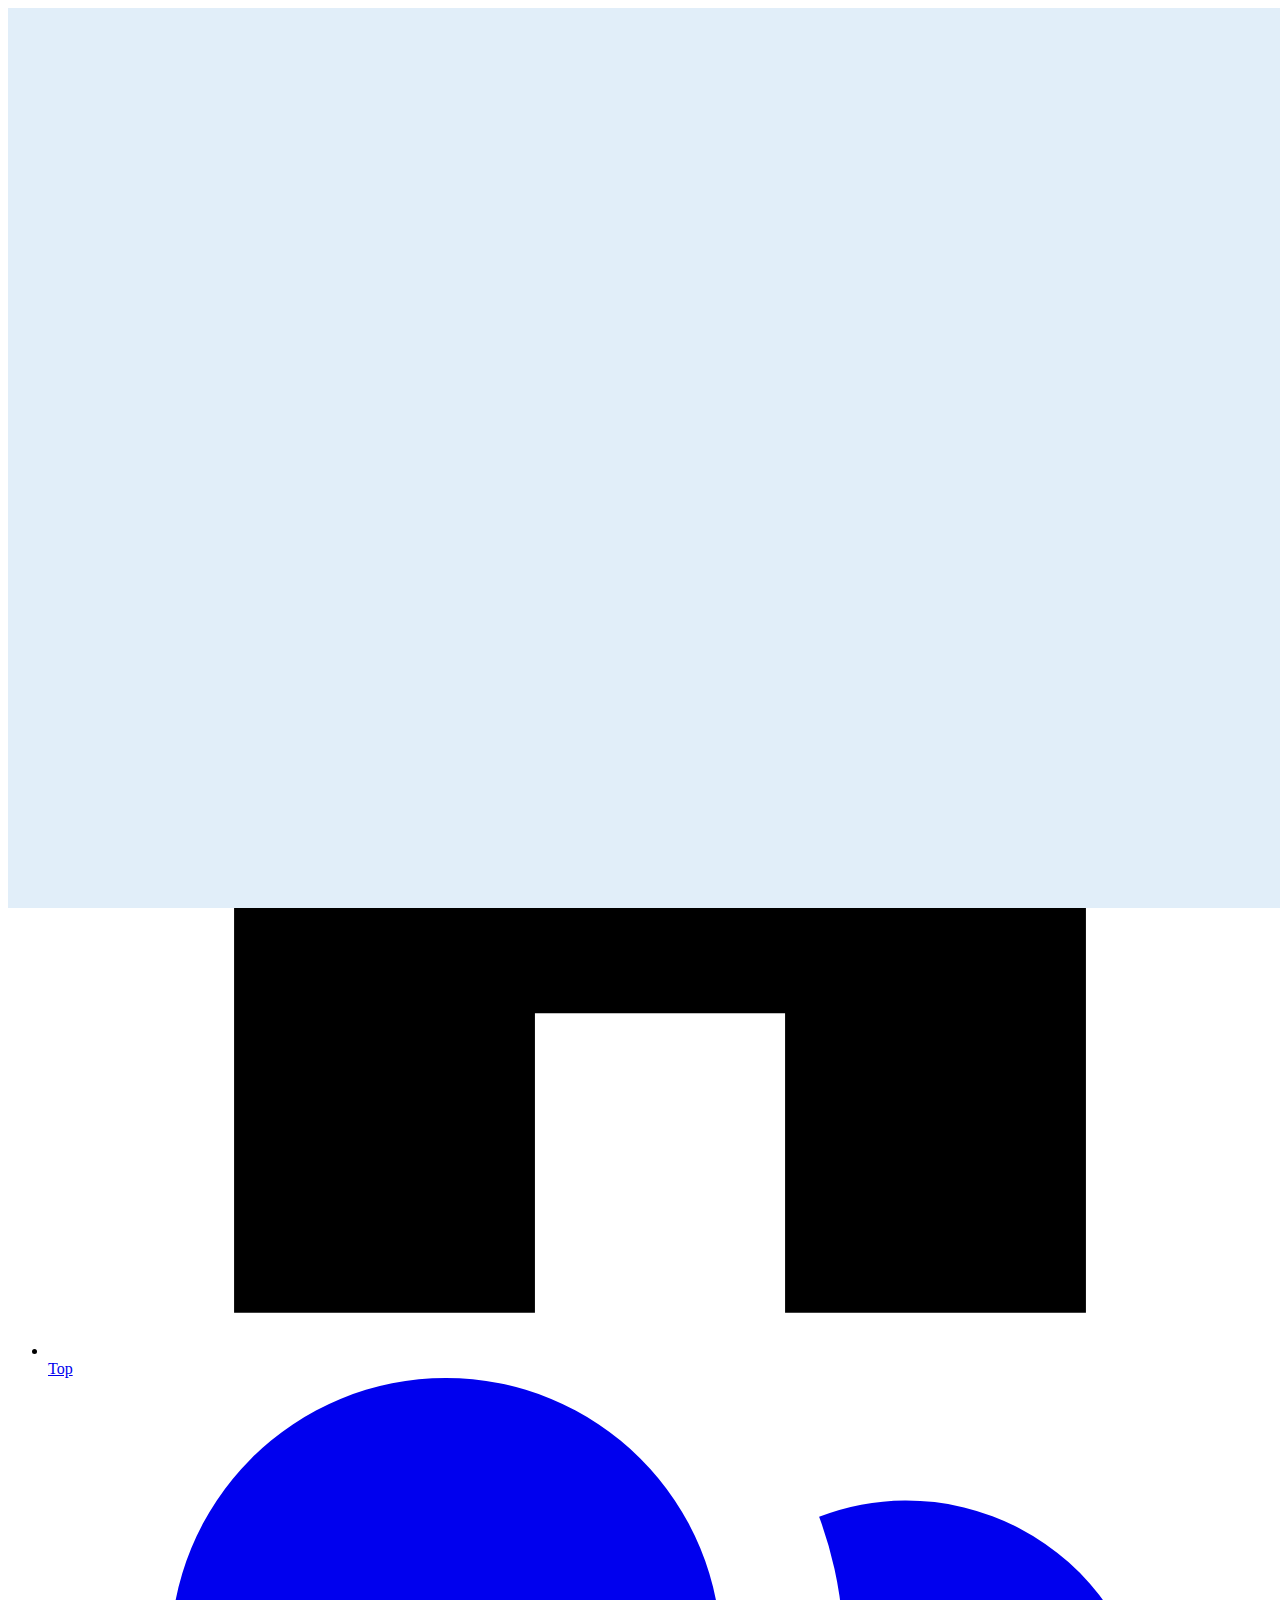
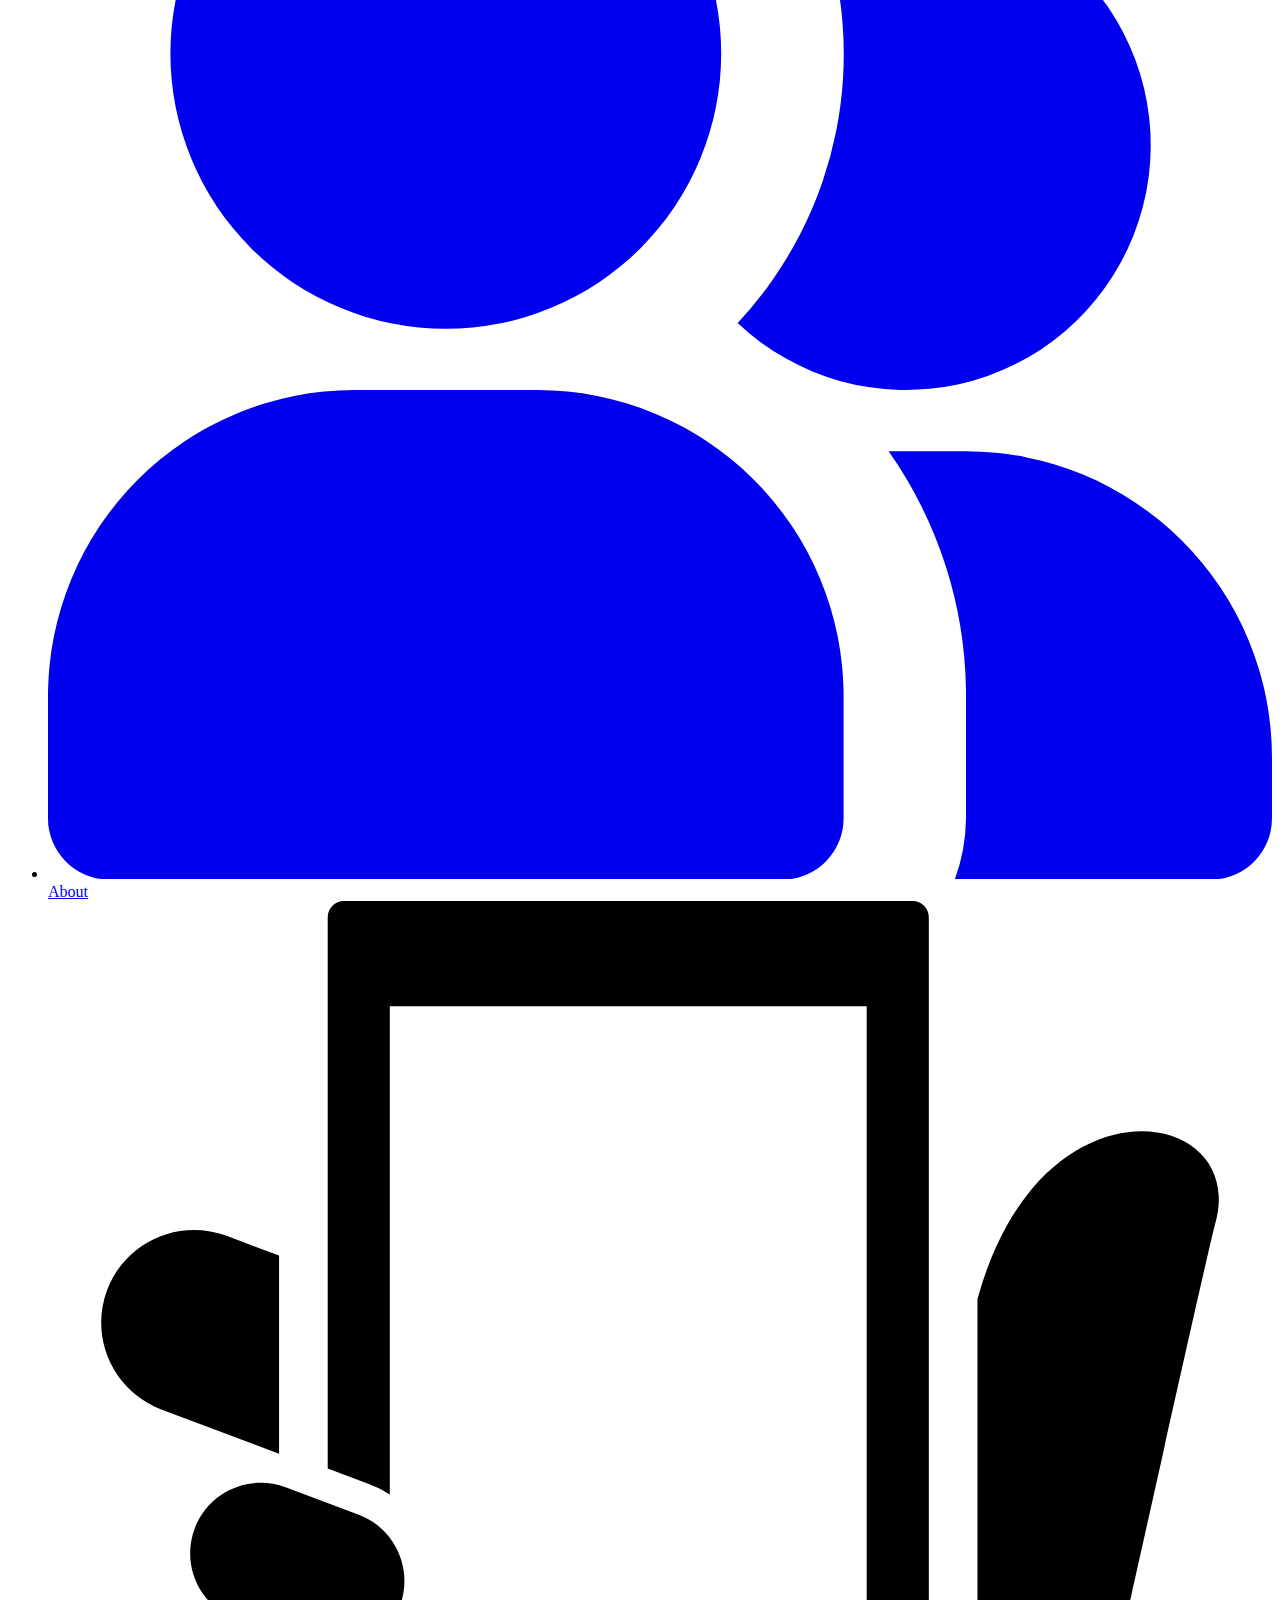
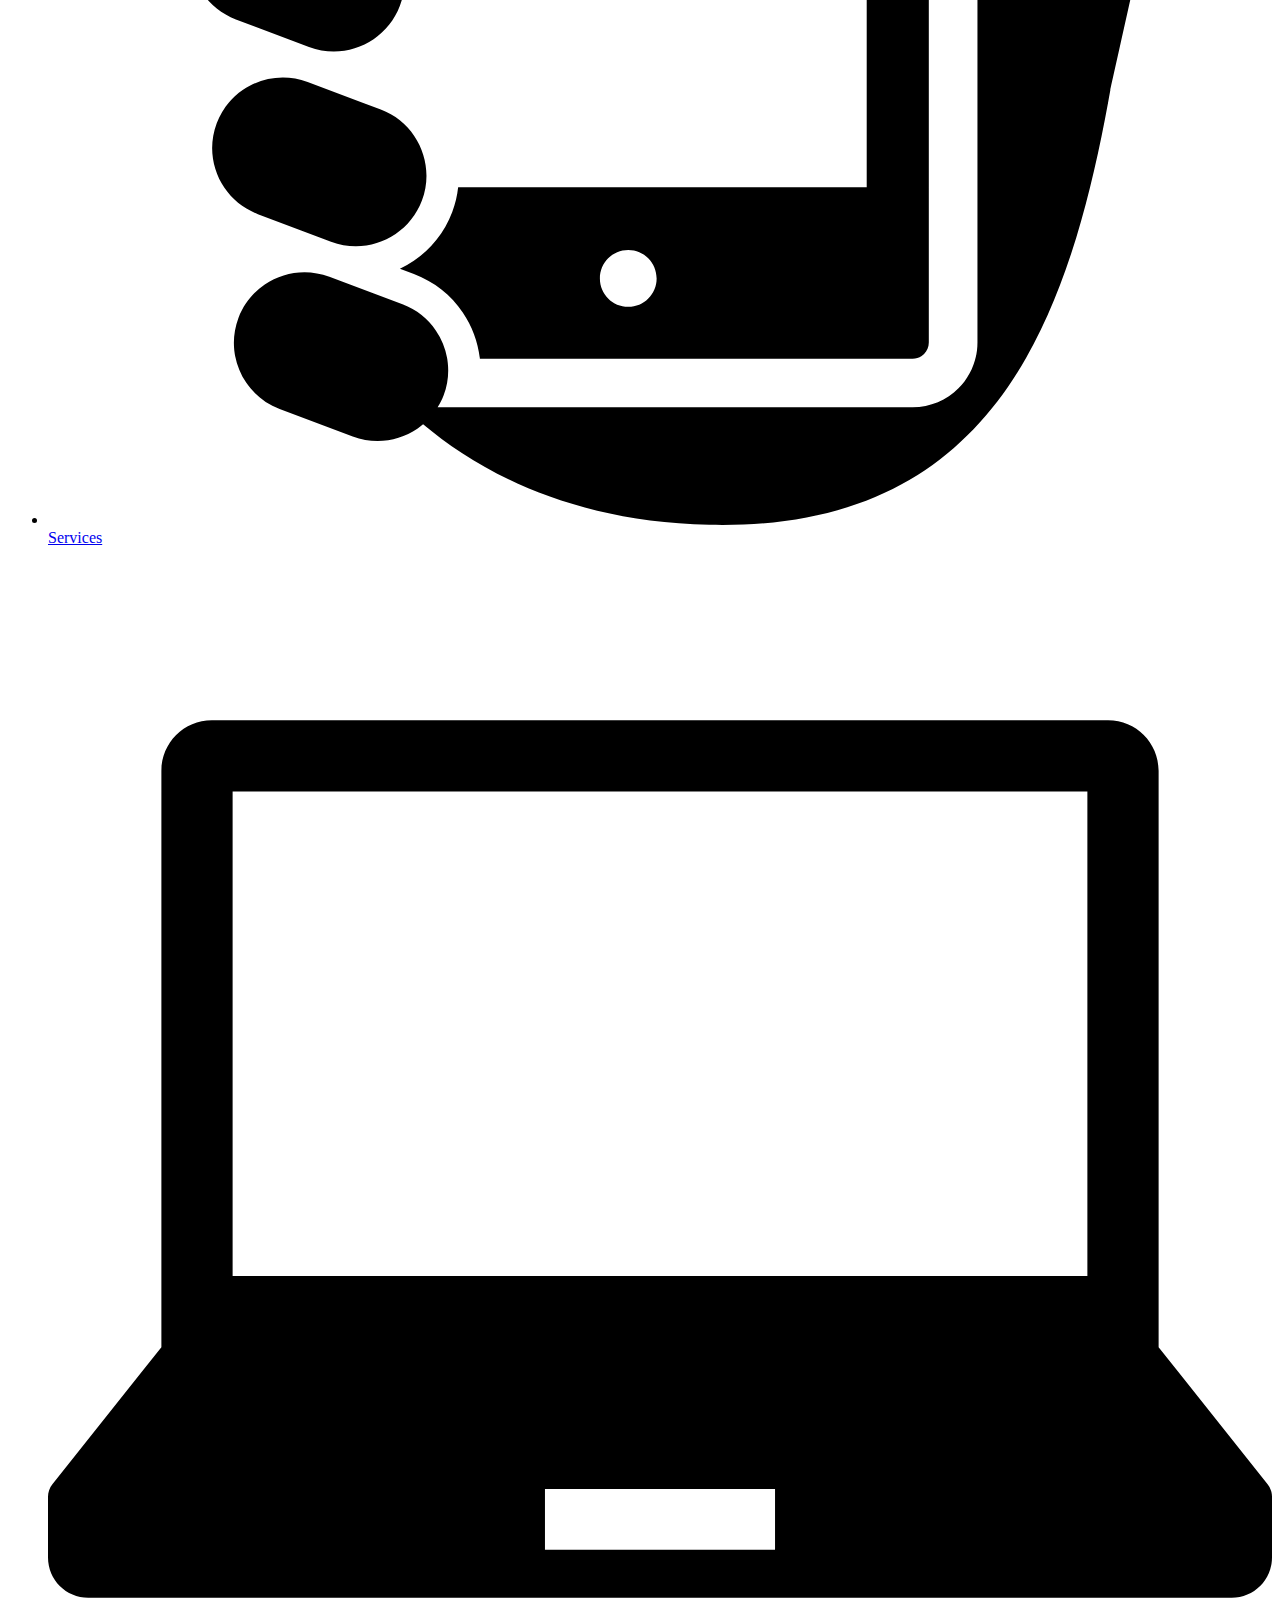
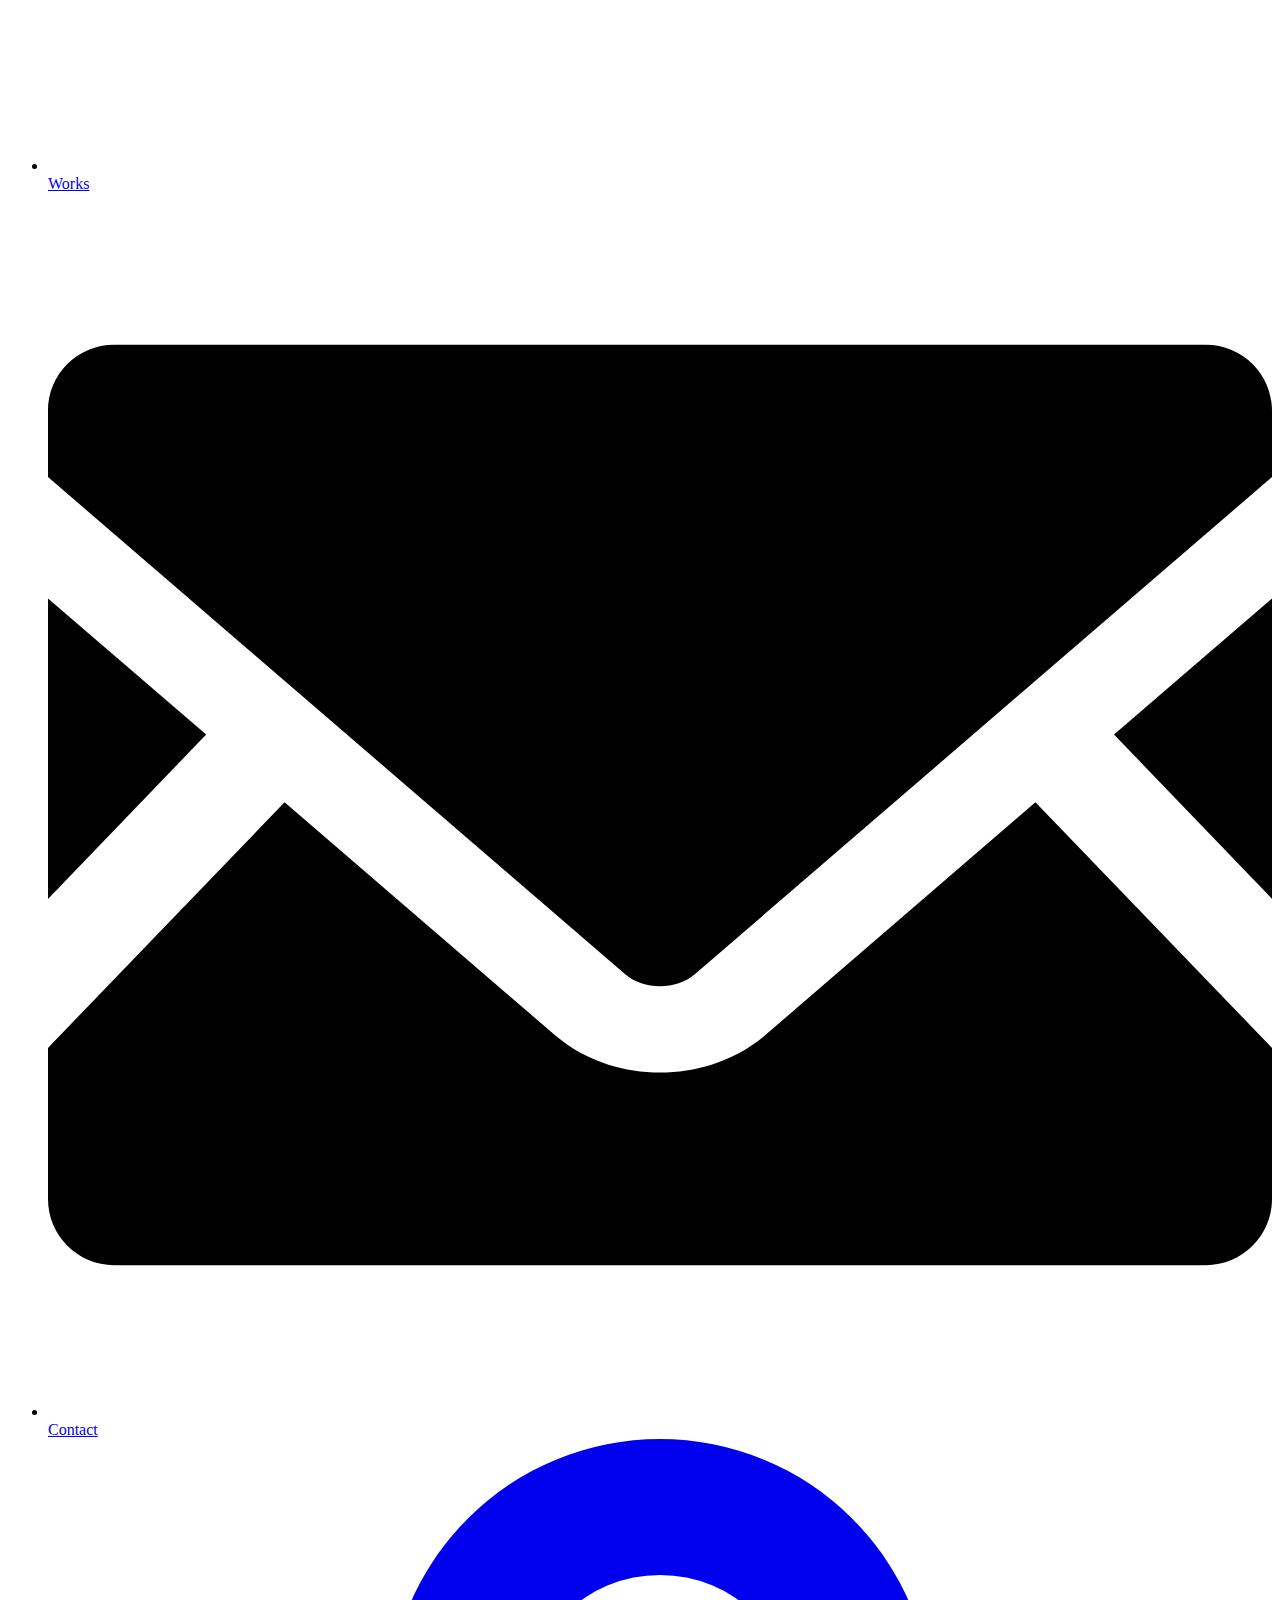
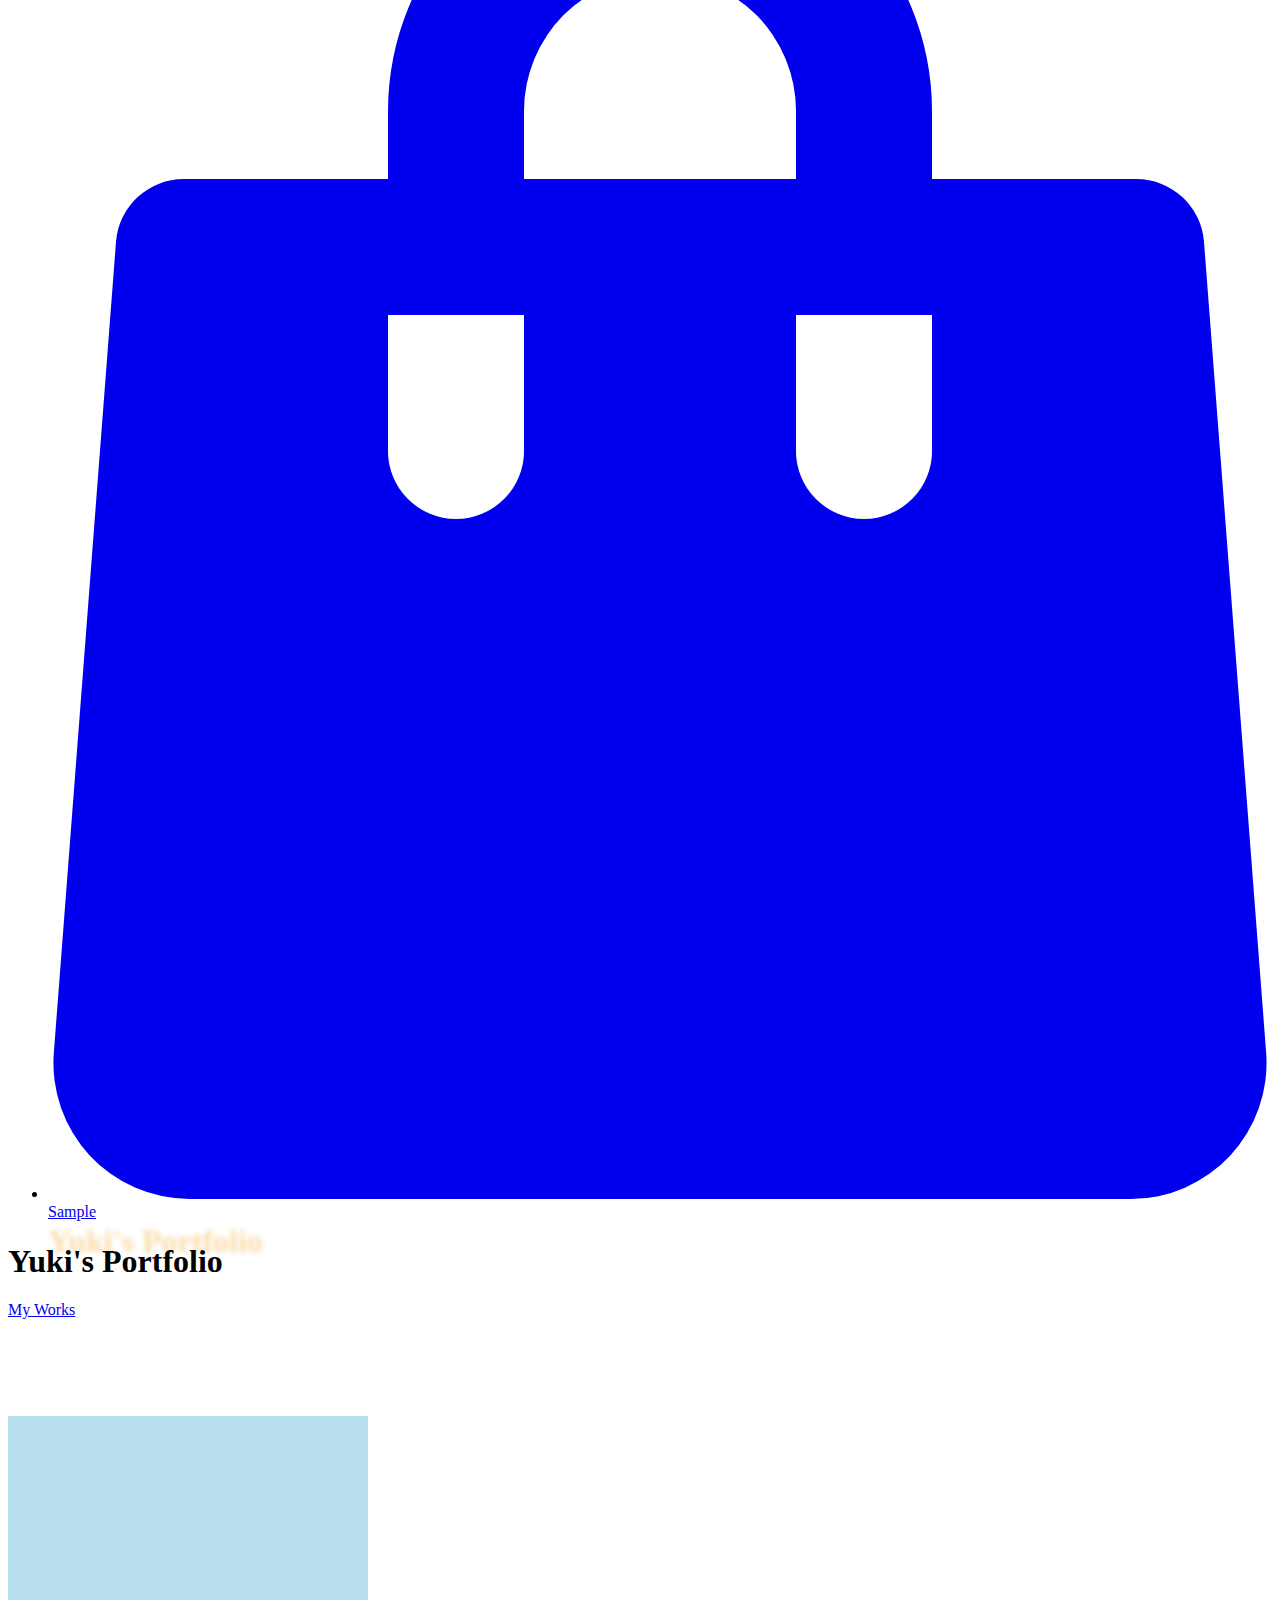
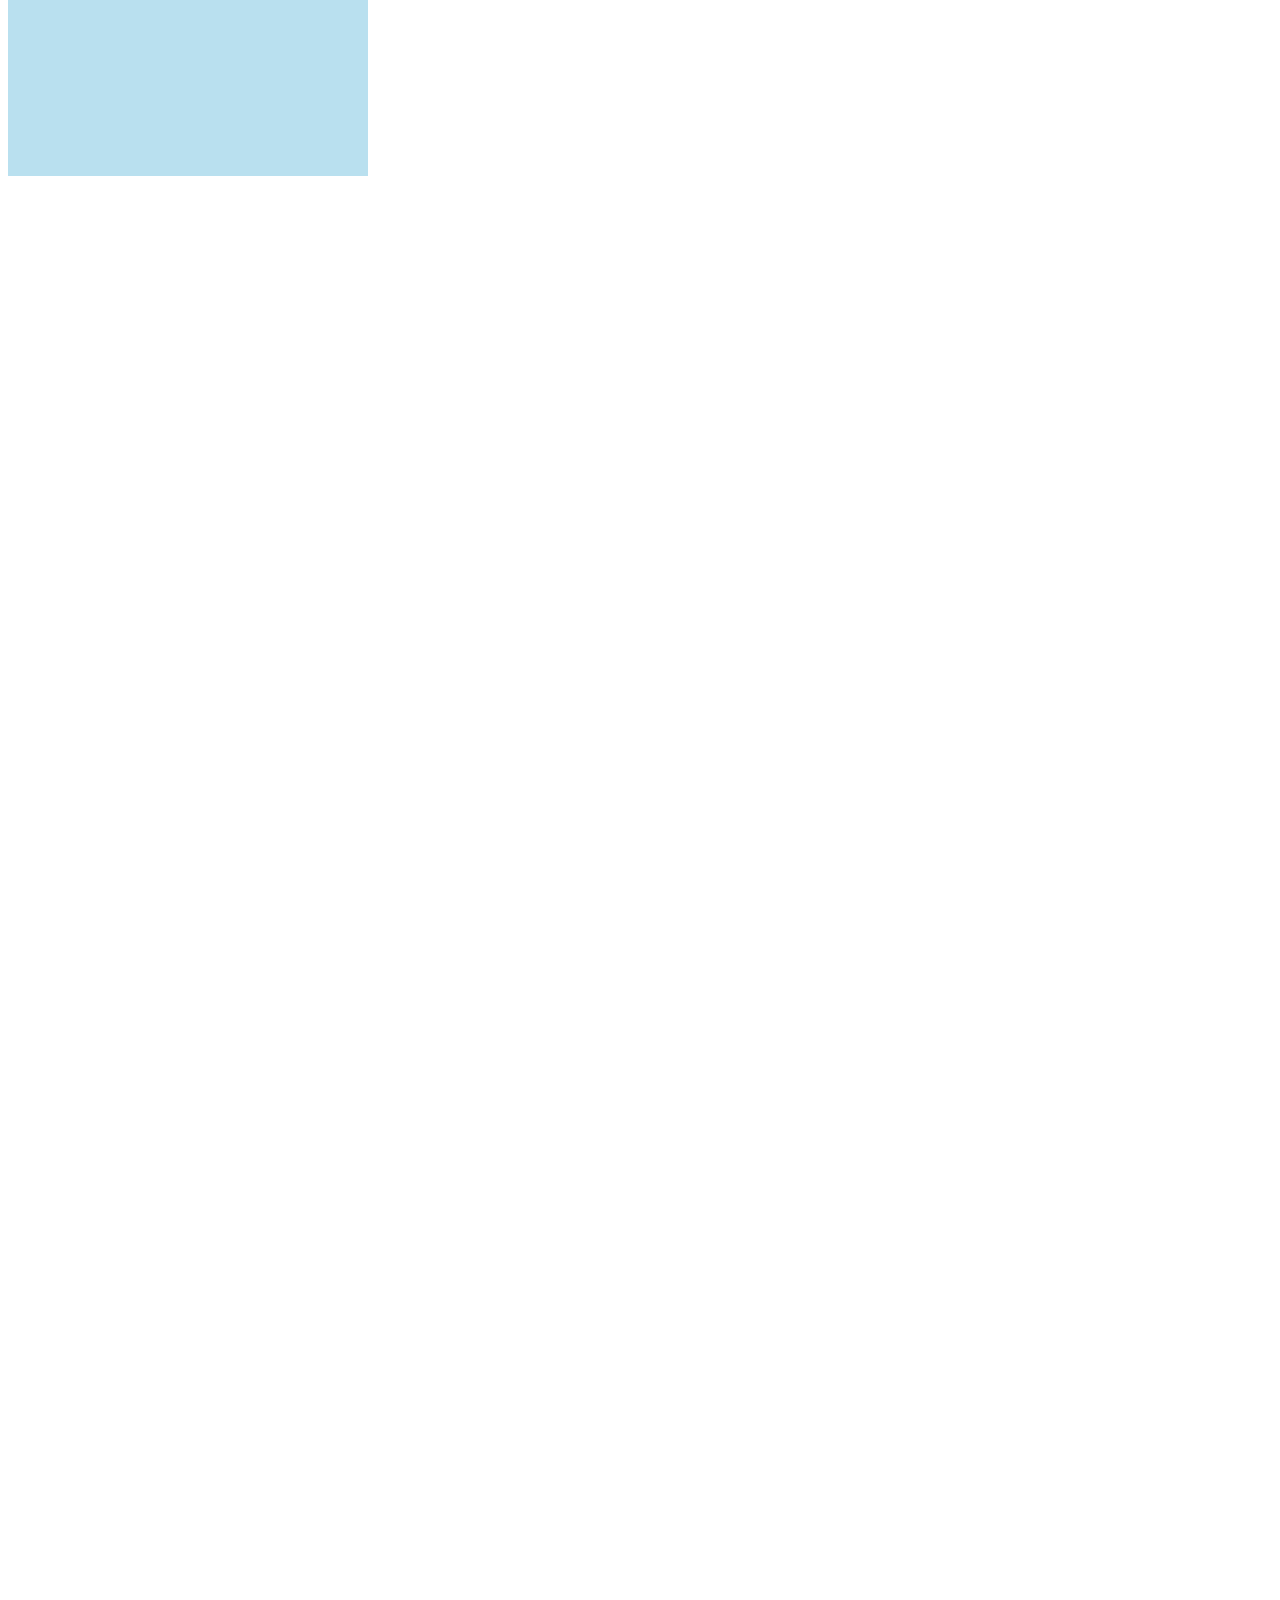
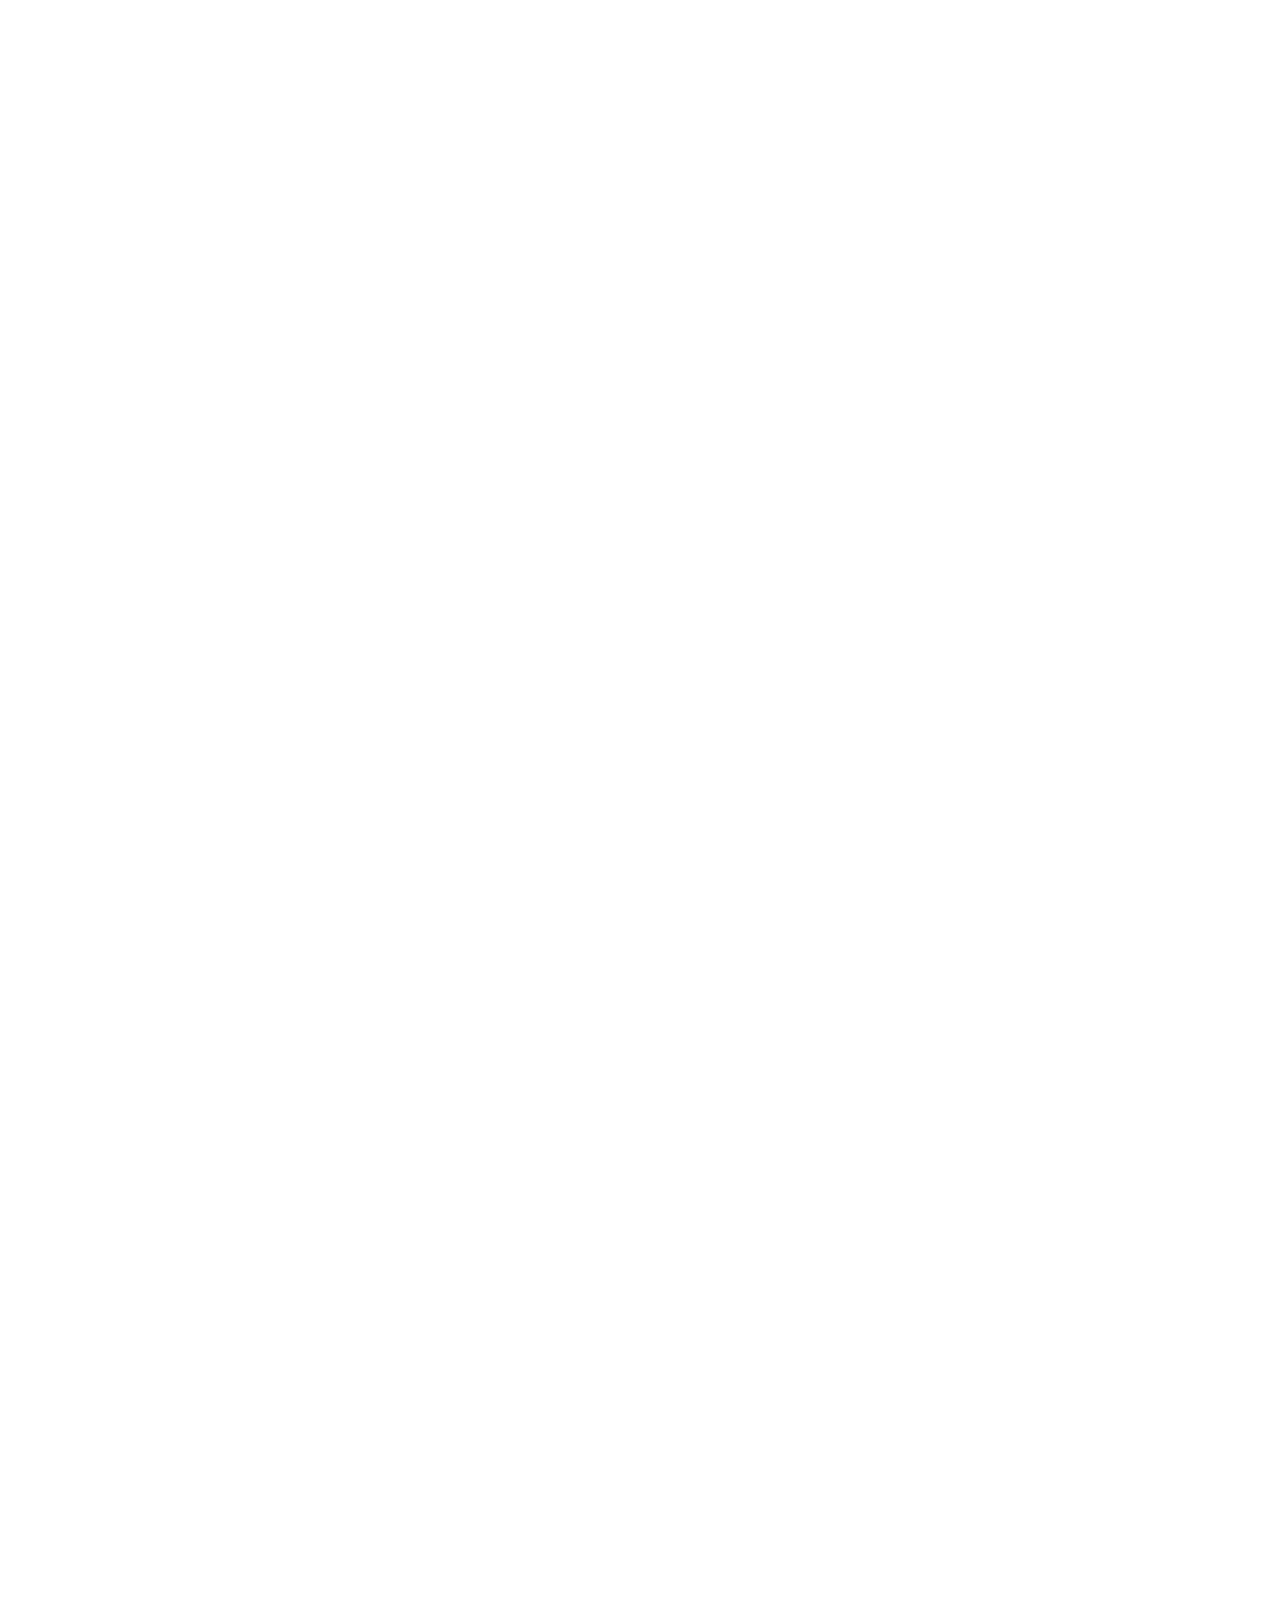
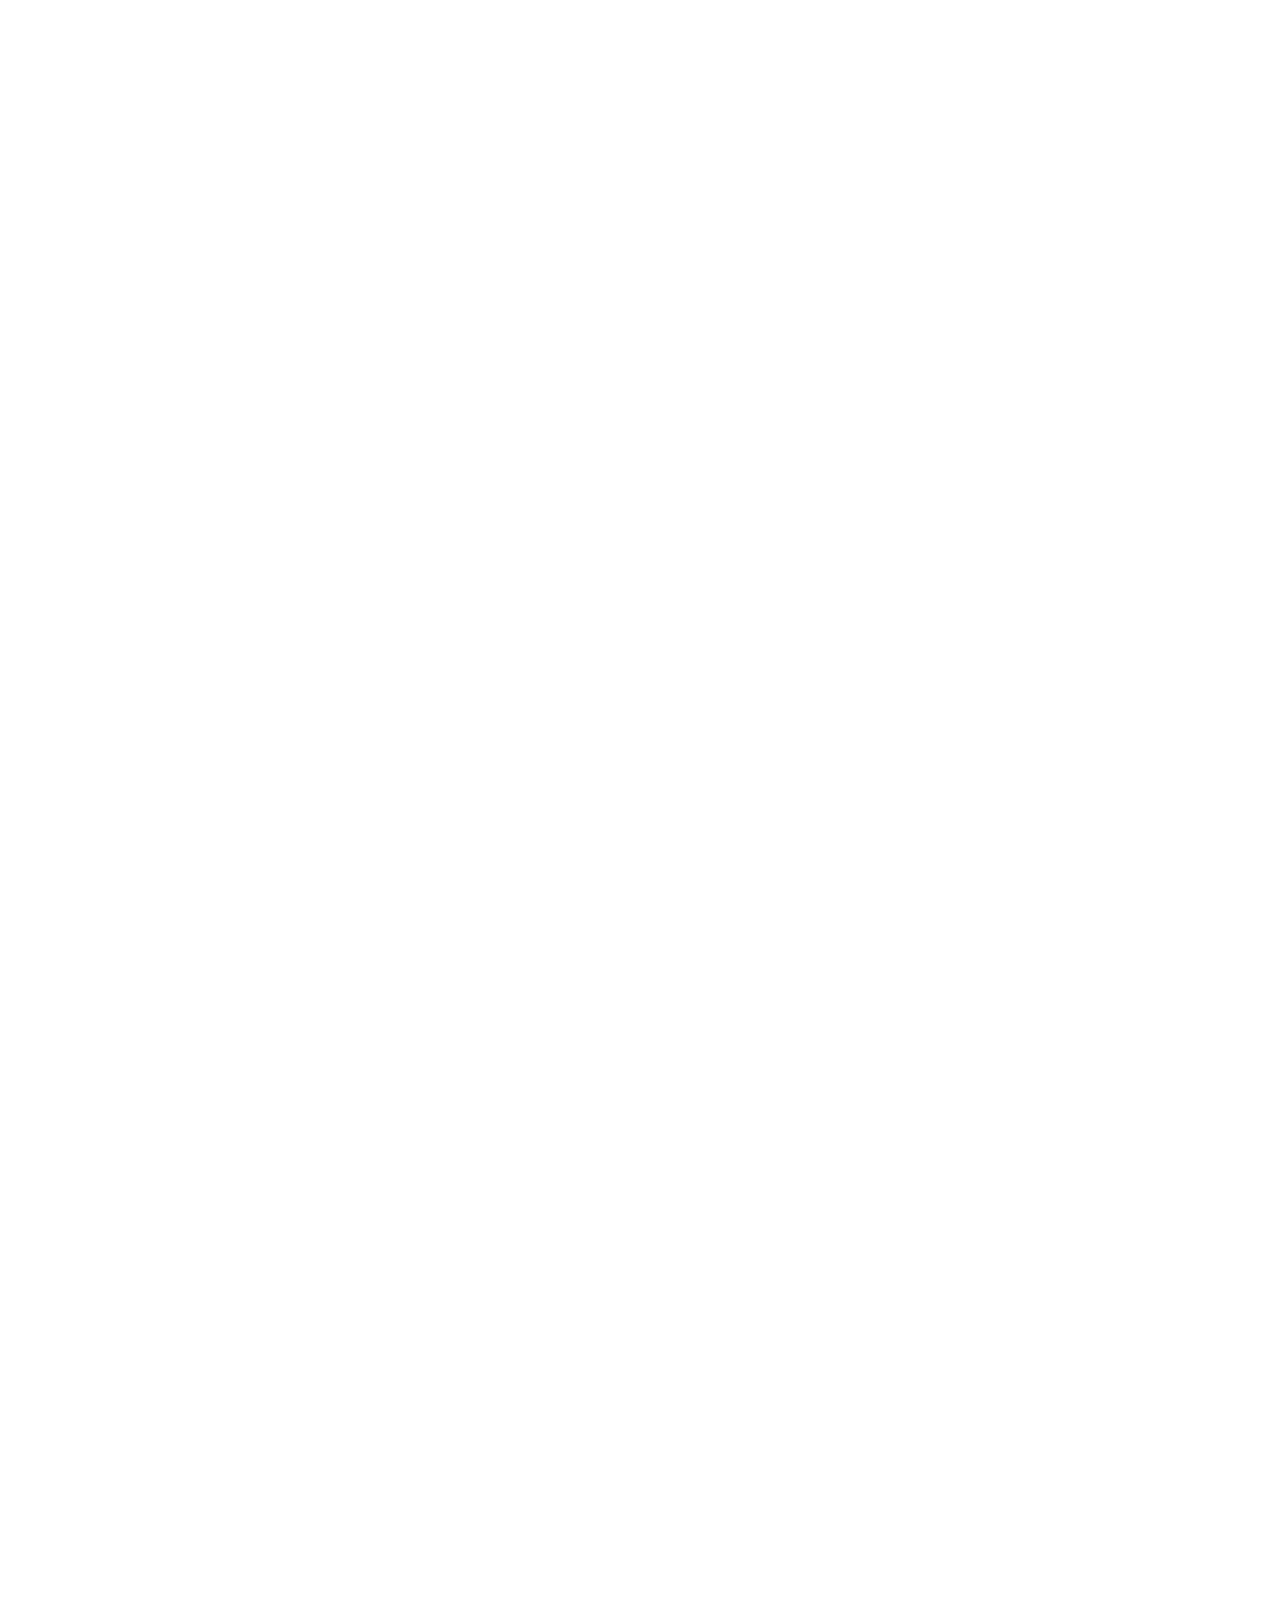
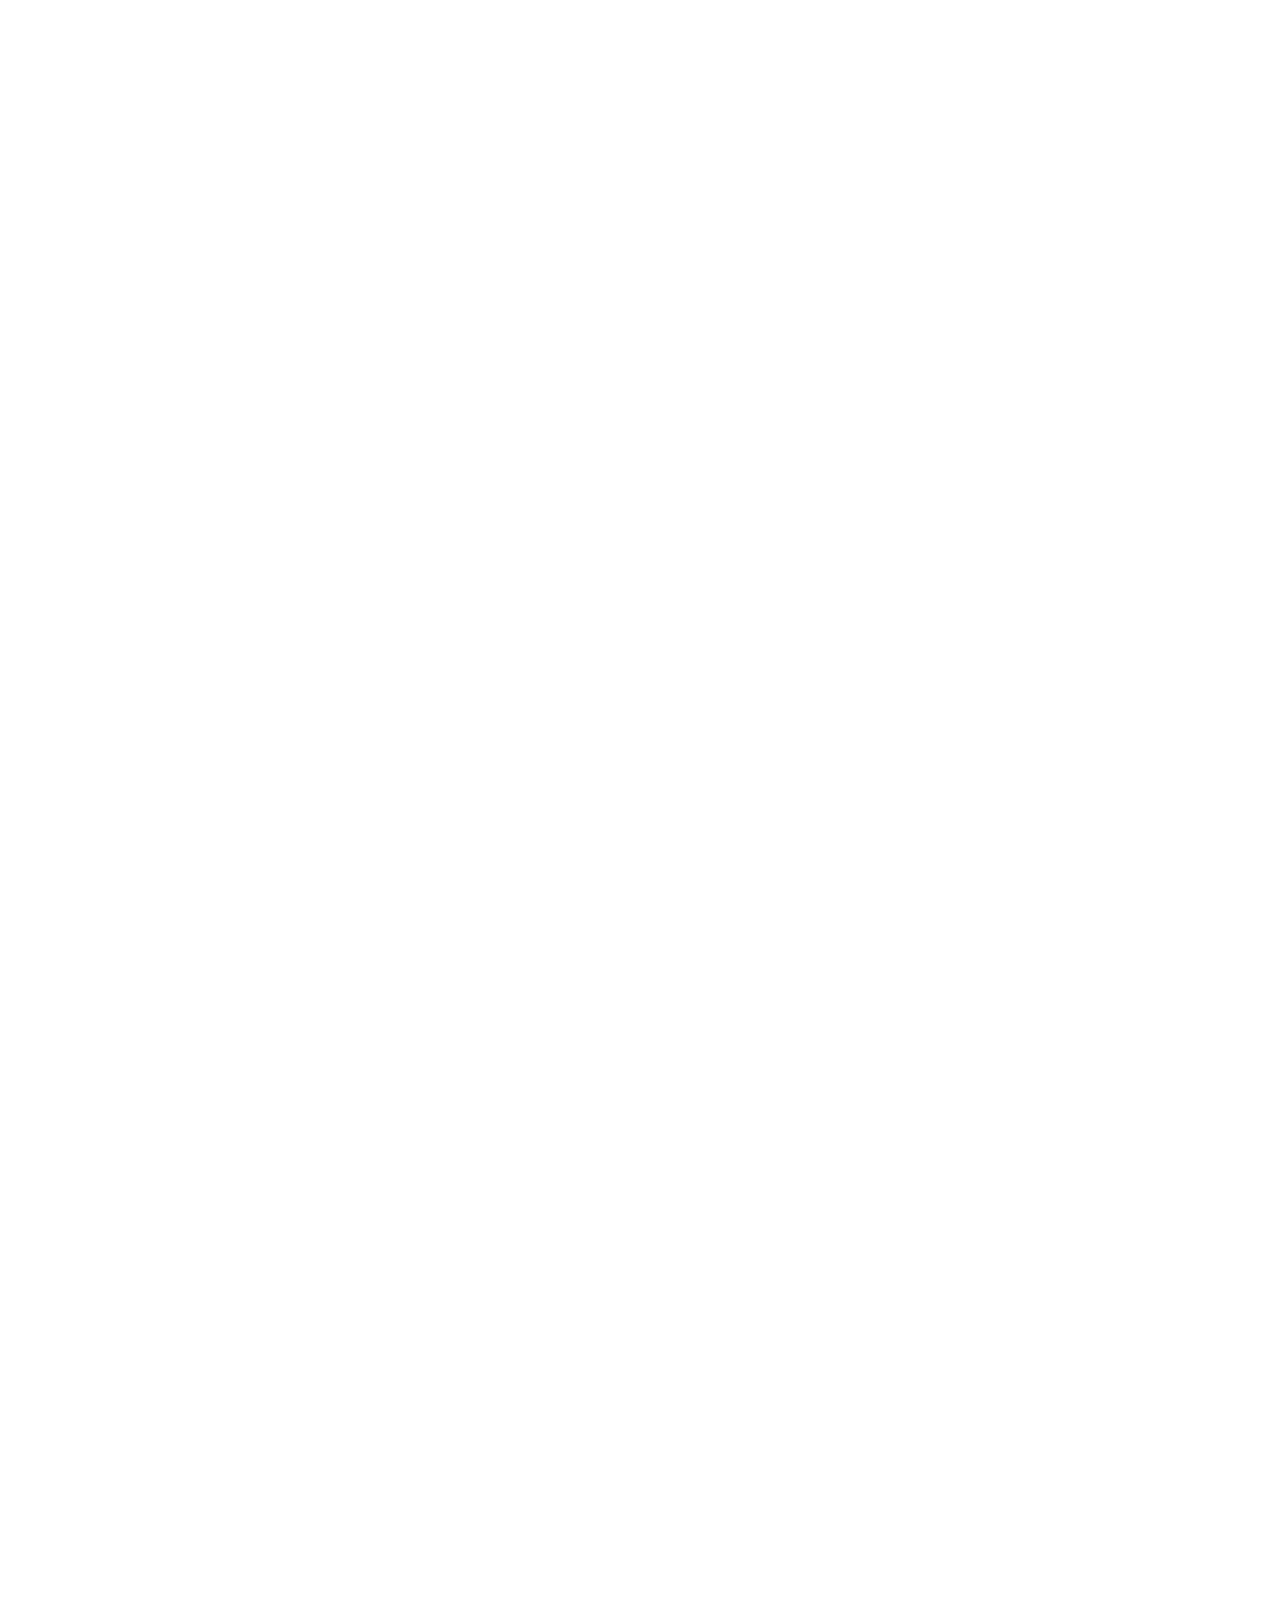
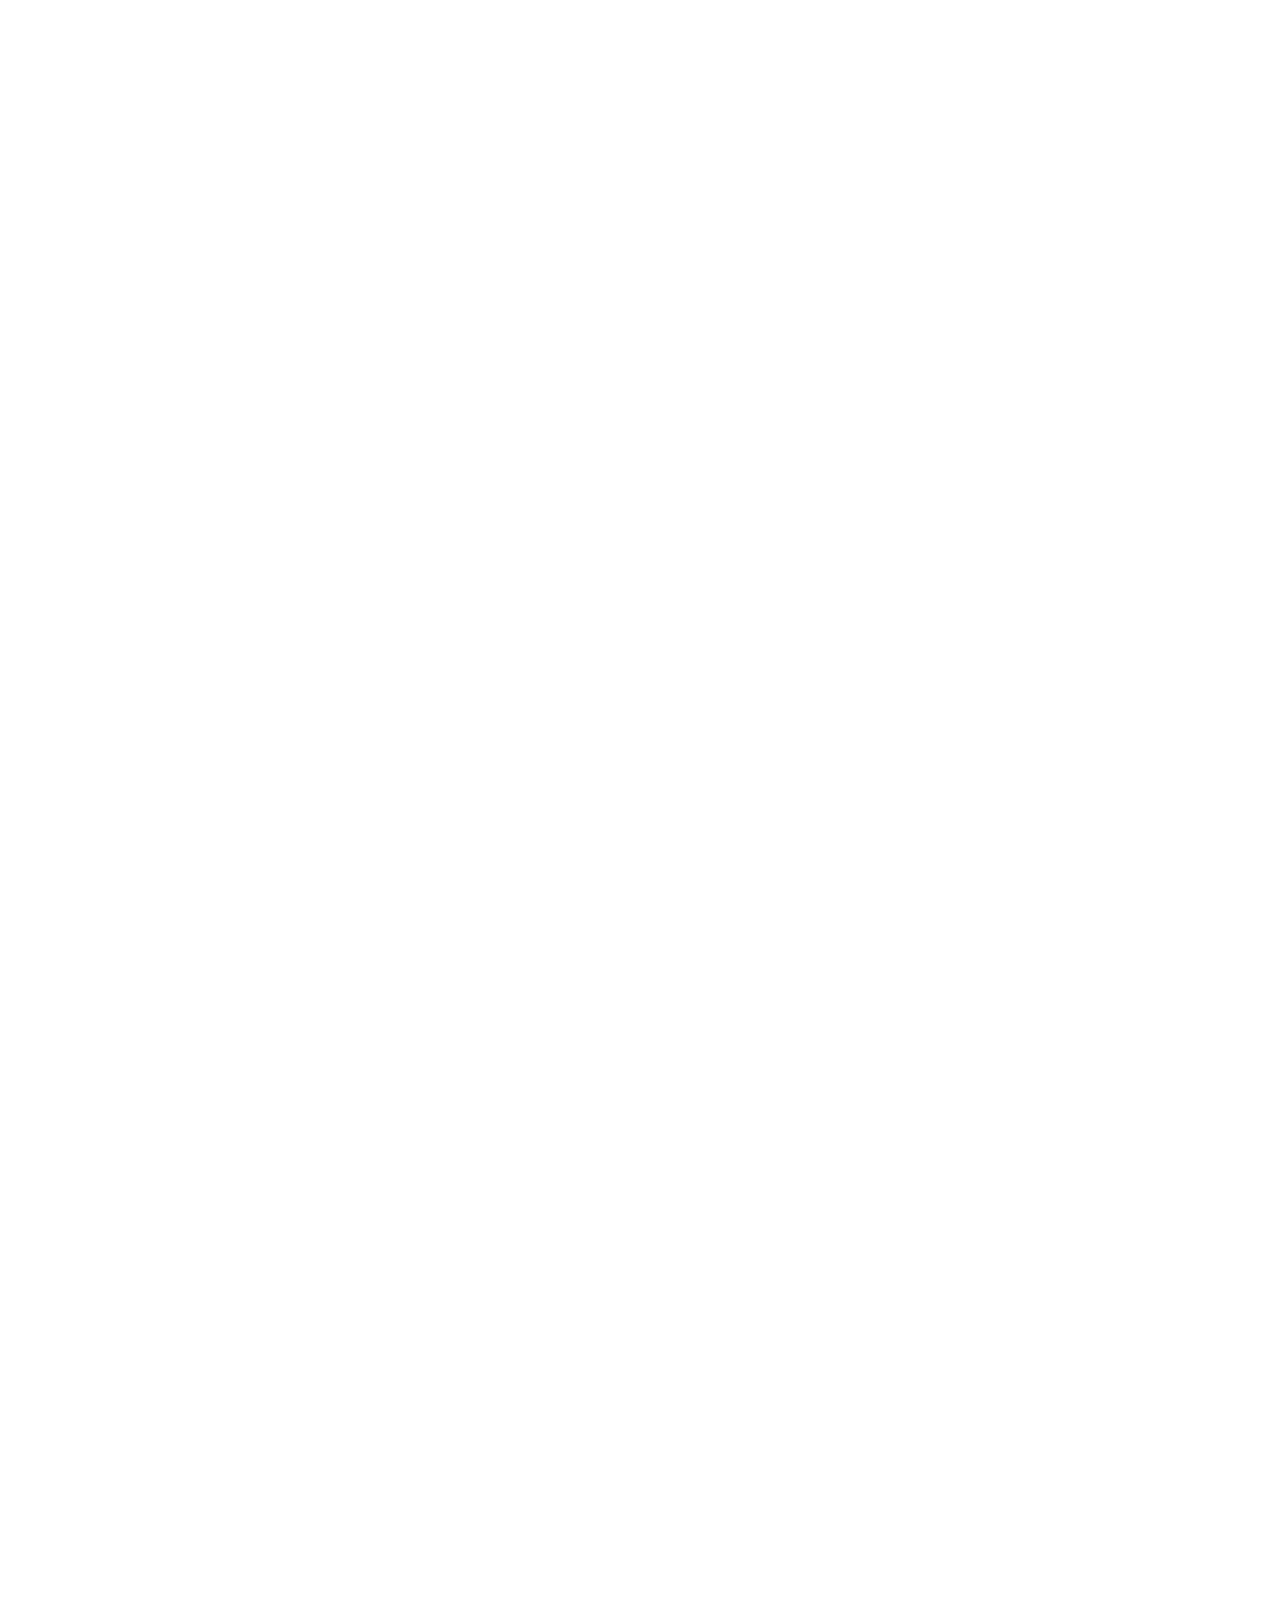
==== index.html @ 48a2af6f "First Commit" ====
<!DOCTYPE html>
<html lang="ja">

<head prefix="og: https://ogp.me/ns#">
    <meta charset="utf-8">
    <meta name="description" content="">
    <meta name="viewport" content="width=device-width, initial-scale=1">
    <meta name="keywords" content="">
    <meta property="og:locale" content="ja_JP">
    <meta property="og:title" content="" />
    <meta property="og:description" content="" />
    <meta property="og:type" content="website" />
    <meta property="og:url" content="" />
    <meta property="og:image" content="img/yuki_portfolio_loading_icon.png" />
    <meta property="og:site_name" content="">
    <title></title>
    <link rel="canonical" href="">
    <link rel="icon" href="img/big_favicon.png">
    <link rel="preconnect" href="https://fonts.googleapis.com">
    <link rel="preconnect" href="https://fonts.gstatic.com" crossorigin>
    <!-- css -->
    <link rel="stylesheet" type="text/css" href="https://unpkg.com/ress/dist/ress.min.css">
    <link rel="stylesheet"
        href="https://fonts.googleapis.com/css2?family=M+PLUS+1p:wght@100;300;400;500;700;800;900&display=swap">
    <link rel="stylesheet" type="text/css" href="https://cdnjs.cloudflare.com/ajax/libs/vegas/2.4.4/vegas.min.css">
    <link rel="stylesheet" type="text/css" href="./css/style.css">
    <link rel="stylesheet" type="text/css" href="./css/loading.css">
    <link rel="stylesheet" type="text/css" href="./css/slider.css">
    <link rel="stylesheet" type="text/css" href="./css/button.css">
    <link rel="stylesheet" type="text/css" href="./css/font-family.css">
    <link rel="stylesheet" type="text/css" href="./css/menu.css">
    <link rel="stylesheet" type="text/css" href="./css/scroll.css">
</head>

<body>
    <!-- loading -->
    <div id="splash">
        <div id="splash_logo" class="w-72 absolute top-1/2 left-1/2 -translate-x-1/2 -translate-y-1/2">
            <img src="img/yuki_portfolio_loading_icon.png" alt="Yuki's Portfolioのアイコン" class="fadeUp">
        </div>
    </div>
    <!-- header -->
    <header class="header">

        <!-- ナビゲーション -->
        <button data-drawer-target="default-sidebar" data-drawer-toggle="default-sidebar"
            aria-controls="default-sidebar" type="button"
            class="hidden inline-flex items-center z-50 p-2 mt-2 ms-3 text-sm text-sky-500 rounded-lg fixed top-0 left-0 sm:hidden hover:bg-sky-100 focus:outline-none focus:ring-2 focus:ring-sky-200 dark:text-sky-400 dark:hover:bg-sky-700 dark:focus:ring-sky-600">
            <span class="sr-only">Open sidebar</span>
            <svg class="w-8 h-8" aria-hidden="true" fill="currentColor" viewBox="0 0 20 20"
                xmlns="http://www.w3.org/2000/svg">
                <path clip-rule="evenodd" fill-rule="evenodd"
                    d="M2 4.75A.75.75 0 012.75 4h14.5a.75.75 0 010 1.5H2.75A.75.75 0 012 4.75zm0 10.5a.75.75 0 01.75-.75h7.5a.75.75 0 010 1.5h-7.5a.75.75 0 01-.75-.75zM2 10a.75.75 0 01.75-.75h14.5a.75.75 0 010 1.5H2.75A.75.75 0 012 10z">
                </path>
            </svg>
        </button>

        <aside id="default-sidebar"
            class="float-item fixed hidden top-0 left-0 z-40 w-32 h-screen transition-transform -translate-x-full sm:translate-x-0 hover:bg-sky-800/10 duration-700"
            aria-label="Sidebar">
            <!-- ロゴ -->
            <div class="w-32 h-32 text-center">
                <a class="flex w-full h-full items-center" href="#first-view">
                    <div
                        class="w-full h-full bg-[url('img/yuki_portfolio_icon.png')] bg-cover bg-center dark:hover:bg-[url('img/yuki_portfolio_dark_icon.png')] hover:bg-sky-100 dark:hover:bg-sky-700 duration-500">
                    </div>
                </a>
            </div>


            <div class="h-full px-3 py-4 overflow-y-auto bg-transparent dark:transparent">
                <ul class="space-y-2 font-medium page-link">
                    <li>
                        <a href="#first-view"
                            class="flex items-center p-2 text-sky-900 duration-700 rounded-lg dark:text-white hover:bg-sky-100 dark:hover:bg-sky-700 group">
                            <svg class="flex-shrink-0 w-5 h-5 fill-sky-500 transition dark:fill-sky-400 group-hover:fill dark:group-hover:fill-white"
                                xmlns="http://www.w3.org/2000/svg" viewBox="0 0 512 512">
                                <g>
                                    <polygon
                                        points="434.162,293.382 434.162,493.862 308.321,493.862 308.321,368.583 203.682,368.583 203.682,493.862 77.841,493.862 77.841,293.382 256.002,153.862 	">
                                    </polygon>
                                    <polygon
                                        points="0,242.682 256,38.93 512,242.682 482.21,285.764 256,105.722 29.79,285.764 	">
                                    </polygon>
                                    <polygon points="439.853,18.138 439.853,148.538 376.573,98.138 376.573,18.138 	">
                                    </polygon>
                                </g>
                            </svg>
                            <span class="ms-3">Top</span>
                        </a>
                    </li>
                    <li>
                        <a href="#about"
                            class="flex items-center p-2 text-sky-900 duration-700 rounded-lg dark:text-white hover:bg-sky-100 dark:hover:bg-sky-700 group">
                            <svg class="flex-shrink-0 w-5 h-5 text-sky-500 transition dark:text-sky-400 group-hover:text-sky-900 dark:group-hover:text-white"
                                aria-hidden="true" xmlns="http://www.w3.org/2000/svg" fill="currentColor"
                                viewBox="0 0 20 18">
                                <path
                                    d="M14 2a3.963 3.963 0 0 0-1.4.267 6.439 6.439 0 0 1-1.331 6.638A4 4 0 1 0 14 2Zm1 9h-1.264A6.957 6.957 0 0 1 15 15v2a2.97 2.97 0 0 1-.184 1H19a1 1 0 0 0 1-1v-1a5.006 5.006 0 0 0-5-5ZM6.5 9a4.5 4.5 0 1 0 0-9 4.5 4.5 0 0 0 0 9ZM8 10H5a5.006 5.006 0 0 0-5 5v2a1 1 0 0 0 1 1h11a1 1 0 0 0 1-1v-2a5.006 5.006 0 0 0-5-5Z" />
                            </svg>
                            <span class="flex-1 ms-3 whitespace-nowrap">About</span>
                        </a>
                    </li>
                    <li>
                        <a href="#services"
                            class="flex items-center p-2 text-sky-900 duration-700 rounded-lg dark:text-white hover:bg-sky-100 dark:hover:bg-sky-700 group">
                            <svg class="flex-shrink-0 w-5 h-5 fill-sky-500 transition dark:fill-sky-400 group-hover:fill dark:group-hover:fill-white"
                                xmlns="http://www.w3.org/2000/svg" viewBox="0 0 512 512">
                                <g>
                                    <path
                                        d="M96.656,148.336L74.72,140.07c-20.047-7.55-42.423,2.586-49.974,22.626 c-7.55,20.048,2.586,42.415,22.634,49.965l49.276,18.566V148.336z">
                                    </path>
                                    <path
                                        d="M389.449,164.307c-0.224,0.794-0.44,1.535-0.655,2.31v269.039c0,7.447-3.06,14.299-7.947,19.168 c-4.878,4.896-11.722,7.947-19.177,7.947H162.98c0.966-1.577,1.844-3.232,2.526-5.034c1.293-3.456,1.904-6.964,1.904-10.412 c0-5.947-1.827-11.756-5.129-16.626c-3.31-4.87-8.059-8.765-13.997-11.006l-30.58-11.516h-0.009 c-3.439-1.293-6.939-1.913-10.395-1.913c-5.956,0-11.765,1.827-16.626,5.137c-4.87,3.31-8.775,8.059-11.016,13.998 c-1.284,3.43-1.905,6.938-1.905,10.394c0,5.964,1.836,11.774,5.137,16.635c3.31,4.86,8.059,8.774,13.998,11.006l30.58,11.515 c3.448,1.302,6.956,1.914,10.404,1.914c5.956,0,11.765-1.836,16.626-5.128c0.845-0.569,1.612-1.242,2.396-1.906 c24.452,20.54,62.748,40.743,119.694,42.104c118.979,2.819,150.619-85.329,167.815-181.975c0,0,41.052-185.131,43.837-194.905 C502.17,86.131,415.91,71.375,389.449,164.307z">
                                    </path>
                                    <path
                                        d="M142.984,248.257V44.036h199.482v326.682H171.565c-0.388,3.465-1.181,6.93-2.465,10.334 c-3.232,8.611-8.982,15.618-16.066,20.428c-1.862,1.259-3.81,2.37-5.827,3.319l5.853,2.206c8.61,3.232,15.626,8.98,20.436,16.066 c3.914,5.748,6.37,12.394,7.163,19.358h181.011c1.905,0,3.533-0.74,4.792-1.982c1.241-1.258,1.982-2.896,1.982-4.792V6.784 c0-1.914-0.741-3.534-1.982-4.792c-1.258-1.25-2.887-1.982-4.792-1.991H123.78c-1.905,0.009-3.534,0.741-4.792,1.991 c-1.242,1.258-1.974,2.879-1.982,4.792v230.614l17.755,6.671C137.701,245.189,140.441,246.602,142.984,248.257z M242.725,420.744 c-6.56,0-11.868-5.327-11.868-11.877c0-6.551,5.309-11.86,11.868-11.86c6.55,0,11.868,5.309,11.868,11.86 C254.593,415.417,249.275,420.744,242.725,420.744z">
                                    </path>
                                    <path
                                        d="M118.376,393.49c3.447,1.293,6.956,1.905,10.403,1.905c5.956,0,11.765-1.818,16.626-5.128 c4.87-3.31,8.766-8.068,11.007-13.998c1.293-3.448,1.905-6.955,1.905-10.403c0-5.956-1.827-11.765-5.128-16.626 c-3.31-4.861-8.059-8.774-13.989-11.006l-30.589-11.524c-3.44-1.293-6.947-1.904-10.403-1.904c-5.956,0-11.765,1.827-16.626,5.128 c-4.862,3.31-8.766,8.068-11.007,14.015c-1.302,3.431-1.905,6.93-1.914,10.396c0,5.956,1.836,11.765,5.137,16.626 c3.31,4.869,8.059,8.765,14.007,11.006L118.376,393.49z">
                                    </path>
                                    <path
                                        d="M109.163,312.022c3.448,1.31,6.956,1.912,10.403,1.912c5.956,0,11.774-1.818,16.635-5.128 c4.86-3.31,8.765-8.059,10.997-13.989c1.302-3.464,1.906-6.964,1.906-10.42c0.008-5.948-1.819-11.757-5.12-16.626 c-3.31-4.862-8.068-8.757-14.006-10.998l-30.581-11.515c-3.447-1.31-6.947-1.914-10.403-1.914c-5.956,0-11.765,1.819-16.626,5.137 c-4.86,3.302-8.765,8.059-11.015,13.998c-1.284,3.439-1.897,6.947-1.897,10.403c0,5.956,1.828,11.756,5.129,16.627 c3.31,4.861,8.068,8.765,14.006,11.015L109.163,312.022z">
                                    </path>
                                </g>
                            </svg>
                            <span class="flex-1 ms-3 whitespace-nowrap">Services</span>
                        </a>
                    </li>
                    <li>
                        <a href="#works"
                            class="flex items-center p-2 text-sky-900 duration-700 rounded-lg dark:text-white hover:bg-sky-100 dark:hover:bg-sky-700 group">
                            <svg class="flex-shrink-0 w-5 h-5 fill-sky-500 transition dark:fill-sky-400 group-hover:fill dark:group-hover:fill-white"
                                xmlns="http://www.w3.org/2000/svg" viewBox="0 0 512 512">
                                <g>
                                    <path
                                        d="M510.163,392.022l-45.59-57.326V93.611c0-11.662-9.458-21.12-21.12-21.12H68.546 c-11.662,0-21.115,9.458-21.115,21.12v241.085L1.837,392.022C0.648,393.517,0,395.367,0,397.287v25.373 c0,9.311,7.542,16.849,16.849,16.849h478.302c9.307,0,16.849-7.538,16.849-16.849v-25.373 C512,395.367,511.356,393.517,510.163,392.022z M77.226,102.291h357.548v202.606H77.226V102.291z M304.121,419.47h-96.242v-25.478 h96.242V419.47z">
                                    </path>
                                </g>
                            </svg>
                            <span class="flex-1 ms-3 whitespace-nowrap">Works</span>
                        </a>
                    </li>
                    <li>
                        <a href="#contact"
                            class="flex items-center p-2 text-sky-900 duration-700 rounded-lg dark:text-white hover:bg-sky-100 dark:hover:bg-sky-700 group">
                            <svg class="flex-shrink-0 w-5 h-5 fill-sky-500 transition dark:fill-sky-400 group-hover:fill dark:group-hover:fill-white"
                                xmlns="http://www.w3.org/2000/svg" viewBox="0 0 512 512">
                                <g>
                                    <polygon points="512,295.199 445.92,226.559 512,169.6 	"></polygon>
                                    <polygon points="66.16,226.559 0,295.279 0,169.6 	"></polygon>
                                    <path
                                        d="M512,357.6v63.199c0,15.281-12.4,27.682-27.68,27.682H27.68c-15.281,0-27.68-12.4-27.68-27.682V357.6 l98.959-102.721L212,352.238c11.76,10.082,27.359,15.682,44,15.682c16.641,0,32.32-5.6,44.08-15.682l112.959-97.359L512,357.6z">
                                    </path>
                                    <path
                                        d="M512,91.119v27.68l-241.442,208c-7.76,6.72-21.359,6.72-29.119,0L0,118.799v-27.68 c0-15.279,12.398-27.6,27.68-27.6H484.32C499.6,63.519,512,75.84,512,91.119z">
                                    </path>
                                </g>
                            </svg>
                            <span class="flex-1 ms-3 whitespace-nowrap">Contact</span>
                        </a>
                    </li>
                    <li class="hidden">
                        <a href="sample.html"
                            class="flex items-center p-2 text-sky-900 duration-700 rounded-lg dark:text-white hover:bg-sky-100 dark:hover:bg-sky-700 group">
                            <svg class="flex-shrink-0 w-5 h-5 text-sky-500 transition dark:text-sky-400 group-hover:text-sky-900 dark:group-hover:text-white"
                                aria-hidden="true" xmlns="http://www.w3.org/2000/svg" fill="currentColor"
                                viewBox="0 0 18 20">
                                <path
                                    d="M17 5.923A1 1 0 0 0 16 5h-3V4a4 4 0 1 0-8 0v1H2a1 1 0 0 0-1 .923L.086 17.846A2 2 0 0 0 2.08 20h13.84a2 2 0 0 0 1.994-2.153L17 5.923ZM7 9a1 1 0 0 1-2 0V7h2v2Zm0-5a2 2 0 1 1 4 0v1H7V4Zm6 5a1 1 0 1 1-2 0V7h2v2Z" />
                            </svg>
                            <span class="flex-1 ms-3 whitespace-nowrap">Sample</span>
                        </a>
                    </li>
                </ul>
            </div>
        </aside>
    </header>
    <!-- main -->
    <main class="main">
        <section id="first-view">
            <div class="w-screen h-screen bg-[url('./img/first_view_2.png')] bg-cover bg-center relative">
                <div class="absolute top-1/2 left-1/2 -translate-x-1/2 -translate-y-1/2">
                    <h1 class="text-5xl text-sky-500 text-center font-semibold">
                        Yuki's Portfolio
                    </h1>
                    <div class="mt-5 text-center my-2">
                        <a href="#works" class="relative inline-block text-lg group">
                            <span
                                class="relative z-10 block px-5 py-3 overflow-hidden font-medium leading-tight text-sky-500 transition-colors duration-300 ease-out border-2 border-sky-500 rounded-lg group-hover:text-white">
                                <span class="absolute inset-0 w-full h-full px-5 py-3 rounded-lg bg-sky-50"></span>
                                <span
                                    class="absolute left-0 w-56 h-56 -ml-2 transition-all duration-700 origin-top-right -rotate-90 -translate-x-full translate-y-12 bg-sky-900 group-hover:-rotate-180 ease"></span>
                                <span class="relative">My Works</span>
                            </span>
                            <span
                                class="absolute bottom-0 right-0 w-full h-12 -mb-1 -mr-1 transition-all duration-200 ease-linear bg-sky-900 rounded-lg group-hover:mb-0 group-hover:mr-0"
                                data-rounded="rounded-lg"></span>
                        </a>
                    </div>
                </div>

            </div>
        </section>

        <section id="about" class="">
            <div class="w-screen relative">
                <!-- 幾何学模様を背景に入れる -->
                <div id="particles-js" class="absolute -z-20 w-full min-h-full"></div>
                <!-- /幾何学模様を背景に入れる -->
                <div class="relative z-10 w-full min-h-full">
                    <div class="container px-6 py-10 mx-auto text-center">
                        <h2
                            class="slide-in-bottom my-5 text-4xl font-semibold text-center text-sky-800 capitalize lg:text-3xl dark:text-sky-800">
                            About
                        </h2>
                        <div
                            class="slide-in-bottom my-5 relative inline-block items-center justify-center w-80 h-80 text-white rounded-full text-center mx-auto">
                            <div
                                class="w-64 h-64 mx-auto rounded-full bg-[url('img/profile.jpg')] hover:bg-[url('img/profile_yuki.jpg')] bg-cover duration-700">
                            </div>
                            <div
                                class="slide-in-bottom my-5 md:w-2/3 w-11/12 text-left mx-auto divide-y rounded divide-slate-200">
                                <details class="p-4 group text-slate-700 relative">
                                    <summary
                                        class="[&::-webkit-details-marker]:hidden relative list-none cursor-pointer text-slate-700 focus-visible:outline-none transition-colors duration-700 group-hover:text-slate-900 [&_span]:inline-block [&_span]:py-2">
                                        私は現在、山口を拠点にWebサイトの制作、ならびにSEOの運用代行を行っております。
                                        <span>お客様の悩みに合わせて適切なご提案をいたします。</span>
                                        <span class="absolute w-12 h-12  top-0 -left-12 md:-left-16">
                                            <span class="animate-bounce">click</span>
                                            <title id="title-ac01">Open icon</title>
                                            <path stroke-linecap="round" stroke-linejoin="round" d="M12 4v16m8-8H4" />
                                            <svg class="transition duration-500 stroke-slate-700 shrink-0 group-open:rotate-180"
                                                aria-hidden="true" xmlns="http://www.w3.org/2000/svg" width="24"
                                                height="24" fill="none" viewBox="0 0 24 24">
                                                <path stroke="currentColor" stroke-linecap="round"
                                                    stroke-linejoin="round" stroke-width="2"
                                                    d="m8 7 4 4 4-4m-8 6 4 4 4-4" />
                                            </svg>
                                        </span>
                                    </summary>
                                    <div
                                        class="max-h-0 overflow-hidden group-open:max-h-full transition-all duration-700">
                                        <p class="[&_span]:inline-block [&_span]:py-2">
                                            <span>中小企業もしくはフリーランスの方向けへのWebサイト制作を得意としております。</span>
                                            <span>CMSを用いての実績も合わせると100以上のサイトを構築してまいりました。</span>
                                            <span class="text-red-500">『私の会社のWeb担当者だよ！』</span>
                                            <span>と言っていただけるように、全力でサポートさせていただきます。</span>
                                            <span class="before:content-['※'] text-xs text-gray-500 border-t-2 ">
                                                大変恐縮ですが、既存のお客様の対応を第一にさせていただいております。
                                                <span>ご了承いただける方のみお問い合わせください。</span>
                                            </span>
                                        </p>
                                    </div>
                                </details>
                            </div>
                        </div>
                    </div>
                </div>
        </section>
        <section id="services" class="w-full mx-auto">
            <div class="w-screen relative my-10">
                <!-- 流体シェイプを動かす -->
                <div class="fluid absolute -z-10 right-1/4 bottom-20"></div>
                <!-- /流体シェイプを動かす -->
                <div class="w-11/12 py-10 mx-auto text-center relative z-10 w-full">
                    <h2
                        class="slide-in-bottom my-5 text-4xl font-semibold text-center text-sky-800 capitalize lg:text-3xl dark:text-sky-800">
                        Services
                    </h2>
                    <div class="flex flex-col md:flex-row justify-center my-10 mx-4 gap-10">
                        <div
                            class="slide-in-bottom flex flex-1 flex-col items-center gap-4 text-center px-3 hover:shadow-xl duration-500">
                            <div class="flex items-center w-10 h-10 fill-sky-300">
                                <svg class="text-sky-300 dark:text-sky-300" aria-hidden="true"
                                    xmlns="http://www.w3.org/2000/svg" fill="currentColor" viewBox="0 0 24 24">
                                    <path fill-rule="evenodd"
                                        d="M15.514 3.293a1 1 0 0 0-1.415 0L12.151 5.24a.93.93 0 0 1 .056.052l6.5 6.5a.97.97 0 0 1 .052.056L20.707 9.9a1 1 0 0 0 0-1.415l-5.193-5.193ZM7.004 8.27l3.892-1.46 6.293 6.293-1.46 3.893a1 1 0 0 1-.603.591l-9.494 3.355a1 1 0 0 1-.98-.18l6.452-6.453a1 1 0 0 0-1.414-1.414l-6.453 6.452a1 1 0 0 1-.18-.98l3.355-9.494a1 1 0 0 1 .591-.603Z"
                                        clip-rule="evenodd" />
                                </svg>
                            </div>
                            <div class="flex flex-col items-center justify-center w-full min-w-0 gap-0 text-base">
                                <h3 class="mb-4 text-lg leading-6 fill-sky-300">デザイン</h3>
                                <p class="text-slate-500 leading-8 text-left">
                                    ヒアリングに基づいて、最高のデザインを作成いたします。クライアントが目的を達成できるようなデザインを心がけております。ありふれたサイトがある中で、プランに最適なご提案をさせていただきます。
                                </p>
                            </div>
                        </div>
                        <div
                            class="slide-in-bottom flex flex-1 flex-col items-center gap-4 text-center px-3 hover:shadow-xl duration-500">
                            <div class="flex items-center w-10 h-10 fill-sky-300">
                                <svg xmlns="http://www.w3.org/2000/svg" viewBox="0 0 512 512">
                                    <g>
                                        <path
                                            d="M451.791,76.035H60.21C27.018,76.035,0,103.059,0,136.25v221.526c0,43.111,35.072,78.189,78.178,78.189h355.644c43.106,0,78.178-35.078,78.178-78.189V136.25C512,103.059,484.982,76.035,451.791,76.035z M481.582,357.776c0,26.34-21.426,47.765-47.76,47.765H78.178c-26.334,0-47.76-21.425-47.76-47.765V136.25c0-16.43,13.367-29.791,29.792-29.791h391.581c16.424,0,29.791,13.36,29.791,29.791V357.776z">
                                        </path>
                                        <path
                                            d="M150.967,281.349h32.636c4.986,0,9.028-4.042,9.028-9.028v-32.642c0-4.986-4.042-9.028-9.028-9.028h-32.636c-4.987,0-9.029,4.042-9.029,9.028v32.642C141.938,277.307,145.98,281.349,150.967,281.349z">
                                        </path>
                                        <path
                                            d="M227.01,281.349h32.631c4.987,0,9.029-4.042,9.029-9.028v-32.642c0-4.986-4.042-9.028-9.029-9.028H227.01c-4.986,0-9.029,4.042-9.029,9.028v32.642C217.981,277.307,222.024,281.349,227.01,281.349z">
                                        </path>
                                        <path
                                            d="M303.048,281.349h32.636c4.986,0,9.029-4.042,9.029-9.028v-32.642c0-4.986-4.043-9.028-9.029-9.028h-32.636c-4.986,0-9.029,4.042-9.029,9.028v32.642C294.019,277.307,298.062,281.349,303.048,281.349z">
                                        </path>
                                        <path
                                            d="M437.067,306.694h-32.632c-4.986,0-9.028,4.043-9.028,9.029v32.631c0,4.986,4.042,9.029,9.028,9.029h32.632c4.986,0,9.029-4.043,9.029-9.029v-32.631C446.096,310.737,442.052,306.694,437.067,306.694z">
                                        </path>
                                        <path
                                            d="M150.967,205.307h32.636c4.986,0,9.028-4.043,9.028-9.029v-32.631c0-4.986-4.042-9.028-9.028-9.028h-32.636c-4.987,0-9.029,4.042-9.029,9.028v32.631C141.938,201.264,145.98,205.307,150.967,205.307z">
                                        </path>
                                        <path
                                            d="M107.566,230.651H74.929c-4.986,0-9.029,4.042-9.029,9.028v32.642c0,4.986,4.043,9.028,9.029,9.028h32.636c4.986,0,9.029-4.042,9.029-9.028v-32.642C116.594,234.693,112.551,230.651,107.566,230.651z">
                                        </path>
                                        <path
                                            d="M107.566,154.619H74.929c-4.986,0-9.029,4.042-9.029,9.028v32.631c0,4.986,4.043,9.029,9.029,9.029h32.636c4.986,0,9.029-4.043,9.029-9.029v-32.631C116.594,158.661,112.551,154.619,107.566,154.619z">
                                        </path>
                                        <path
                                            d="M107.566,306.694H74.934c-4.987,0-9.029,4.043-9.029,9.029v32.631c0,4.986,4.042,9.029,9.029,9.029h32.631c4.986,0,9.029-4.043,9.029-9.029v-32.631C116.594,310.737,112.551,306.694,107.566,306.694z">
                                        </path>
                                        <path
                                            d="M227.01,205.307h32.631c4.987,0,9.029-4.043,9.029-9.029v-32.631c0-4.986-4.042-9.028-9.029-9.028H227.01c-4.986,0-9.029,4.042-9.029,9.028v32.631C217.981,201.264,222.024,205.307,227.01,205.307z">
                                        </path>
                                        <path
                                            d="M303.048,205.307h32.636c4.986,0,9.029-4.043,9.029-9.029v-32.631c0-4.986-4.043-9.028-9.029-9.028h-32.636c-4.986,0-9.029,4.042-9.029,9.028v32.631C294.019,201.264,298.062,205.307,303.048,205.307z">
                                        </path>
                                        <path
                                            d="M361.029,306.694H150.967c-4.987,0-9.029,4.043-9.029,9.029v32.631c0,4.986,4.042,9.029,9.029,9.029h210.062c4.986,0,9.028-4.043,9.028-9.029v-32.631C370.057,310.737,366.014,306.694,361.029,306.694z">
                                        </path>
                                        <path
                                            d="M437.067,154.619h-57.981c-4.987,0-9.029,4.042-9.029,9.028v108.674c0,4.986,4.042,9.028,9.029,9.028h57.981c4.986,0,9.029-4.042,9.029-9.028V163.647C446.096,158.661,442.052,154.619,437.067,154.619z">
                                        </path>
                                    </g>
                                </svg>
                            </div>
                            <div class="flex flex-col items-center justify-center w-full min-w-0 gap-0 text-base">
                                <h3 class="mb-4 text-lg leading-6 text-slate-700">コーディング</h3>
                                <p class="text-slate-500 leading-8  text-left">
                                    デザインから適切なサイズを読み取り、スマートフォンやタブレット、PCなどの様々な媒体に対応いたします。ご希望があれば、作成したサイトのワードプレス化を行い、クライアント様で更新しやすいサイトの構築も承ります。Javascriptを使用した動きのあるサイトなど、様々なサイトのコーディングを行っております。
                                </p>
                            </div>
                        </div>
                        <div
                            class="slide-in-bottom flex flex-1 flex-col items-center gap-4 text-center px-3 hover:shadow-xl duration-500">
                            <div class="flex items-center w-10 h-10 fill-sky-300">
                                <svg xmlns="http://www.w3.org/2000/svg" viewBox="0 0 512 512">
                                    <g>
                                        <path
                                            d="M502.318,455.344l-109.823-111.71c25.453-35.183,40.702-78.395,41.083-125.044v-0.047l0.009-1.812c0.01-59.335-24.012-113.447-62.792-152.533C332.249,25.252,278.657,0.784,219.582,0.05V0.04c-1.505-0.056-2.426-0.037-2.751-0.037C157.505-0.016,103.384,24.016,64.298,62.804C25.157,101.537,0.624,155.473,0.14,214.91v-0.075l-0.01,1.942c-0.008,59.316,24.014,113.438,62.801,152.524c38.734,39.141,92.669,63.665,152.096,64.158h0.307h0.26h1.329c48.09,0.018,92.751-15.78,128.752-42.432L454.812,502.04c12.899,13.122,33.984,13.298,47.106,0.409C515.03,489.551,515.207,468.456,502.318,455.344z M366.966,218.069v-0.037c-0.362,41.316-17.228,78.32-44.428,105.325c-27.238,26.95-64.381,43.472-105.613,43.492c-0.251,0-0.809,0-1.339,0c-41.334-0.372-78.339-17.248-105.344-44.439c-26.958-27.247-43.481-64.39-43.5-105.632l0.01-1.235v-0.075c0.363-41.334,17.238-78.339,44.438-105.344c27.247-26.967,64.4-43.49,105.642-43.508h0.409l0.4,0.008l0.482,0.01c41.345,0.372,78.348,17.248,105.353,44.448c26.959,27.247,43.482,64.4,43.5,105.651L366.966,218.069z">
                                        </path>
                                        <path
                                            d="M144.487,209.102l-4.824-0.678c-12.332-1.728-16.745-6.022-16.745-12.322c0-7.1,5.082-12.192,14.329-12.192c7.64,0,14.478,2.277,21.848,7.1l1.868-0.4l6.449-9.915l-0.279-1.877c-7.239-5.493-18.092-9.107-29.476-9.107c-18.762,0-30.825,10.984-30.825,27.47c0,15.138,9.916,23.585,27.47,25.992l4.833,0.669c12.591,1.738,16.606,6.031,16.606,12.592c0,7.638-6.3,13.14-17.155,13.14c-10.185,0-18.892-4.962-24.783-9.645l-1.878,0.129l-8.308,9.646l0.27,2.016c7.1,6.7,20.1,12.053,33.501,12.053c22.647,0,34.308-12.053,34.308-28.269C171.695,219.816,162.041,211.508,144.487,209.102z">
                                        </path>
                                        <polygon
                                            points="188.721,171.178 187.383,172.516 187.383,260.965 188.721,262.303 245.806,262.303 247.144,260.965 247.144,249.442 245.806,248.103 203.998,248.103 203.199,247.286 203.199,224.249 203.998,223.44 239.246,223.44 240.584,222.102 240.584,210.579 239.246,209.242 203.998,209.242 203.199,208.423 203.199,186.185 203.998,185.386 245.806,185.386 247.144,184.038 247.144,172.516 245.806,171.178 ">
                                        </polygon>
                                        <path
                                            d="M295.672,169.71c-15.687,0-27.47,7.498-32.162,21.967c-1.878,5.632-2.416,10.724-2.416,25.063c0,14.34,0.539,19.431,2.416,25.063c4.692,14.469,16.476,21.968,32.162,21.968c15.816,0,27.599-7.5,32.292-21.968c1.878-5.632,2.416-10.723,2.416-25.063c0-14.339-0.538-19.432-2.416-25.063C323.271,177.208,311.489,169.71,295.672,169.71z M312.687,237.64c-2.546,7.379-7.898,11.932-17.015,11.932c-8.977,0-14.339-4.553-16.886-11.932c-1.069-3.345-1.607-8.038-1.607-20.9c0-13.001,0.538-17.554,1.607-20.908c2.546-7.369,7.908-11.923,16.886-11.923c9.116,0,14.469,4.554,17.015,11.923c1.068,3.354,1.618,7.908,1.618,20.908C314.305,229.602,313.755,234.295,312.687,237.64z">
                                        </path>
                                    </g>
                                </svg>
                            </div>
                            <div class="flex flex-col items-center justify-center w-full min-w-0 gap-0 text-base">
                                <h3 class="mb-4 text-lg leading-6 text-slate-700">SEO対策</h3>
                                <p class="text-slate-500 leading-8  text-left">
                                    サイトの現状を把握し、適切なSEO対策を行います。ただ競合に勝つのではなく、クライアントにヒアリングをした上で、ブルーオーシャンを狙って検索上位を狙うことによって、継続的な集客が見込めるような施策を行います。
                                </p>
                            </div>
                        </div>
                    </div>
                </div>
            </div>
            <!-- 制作の流れ -->
            <div class="w-full mx-auto my-10 text-center">
                <details class="slide-in-bottom group w-3/4 mx-auto relative">
                    <summary
                        class="relative font-medium cursor-pointer list-none p-4 border-2 hover:shadow-xl duration-500">
                        <span class="relative"> Webサイト制作の流れ</span>
                        <span
                            class="absolute top-1/2 right-0 -translate-y-1/2 transition group-open:rotate-180 duration-300 delay-100">
                            <svg fill="none" height="24" shape-rendering="geometricPrecision" stroke="currentColor"
                                stroke-linecap="round" stroke-linejoin="round" stroke-width="1.5" viewBox="0 0 24 24"
                                width="24">
                                <path d="M6 9l6 6 6-6"></path>
                            </svg>
                        </span>
                    </summary>
                    <!-- Breadcrumbs -->
                    <!-- 流体シェイプを動かす -->
                    <div class="fluid absolute -z-10 left-1/4 bottom-20 w-32 h-32"></div>
                    <!-- /流体シェイプを動かす -->
                    <ol class="flex flex-col flex-wrap md:flex-row items-stretch gap-1 list-none">
                        <li class="flex flex-col md:basis-1/4 xl:basis-1/12 md:flex-row md:flex-1 items-center gap-1">
                            <div
                                class="flex flex-col border-4 border-slate-500 w-full rounded-2xl my-4 py-2 items-center gap-1 truncate text-slate-500">
                                <span class="text-lg">01</span>
                                <svg class="w-14 h-14 text-gray-800 dark:text-slate-500 " aria-hidden="true"
                                    xmlns="http://www.w3.org/2000/svg" width="24" height="24" fill="none"
                                    viewBox="0 0 24 24">
                                    <path stroke="currentColor" stroke-linecap="round" stroke-width="2"
                                        d="m3.5 5.5 7.893 6.036a1 1 0 0 0 1.214 0L20.5 5.5M4 19h16a1 1 0 0 0 1-1V6a1 1 0 0 0-1-1H4a1 1 0 0 0-1 1v12a1 1 0 0 0 1 1Z" />
                                </svg>
                                <span class="text-base">お問い合わせ</span>
                            </div>
                            <svg class=" w-12 h-12 text-gray-800 dark:text-slate-500 fill-none rotate-180
                                        md:rotate-90" aria-hidden="true" xmlns="http://www.w3.org/2000/svg"
                                viewBox="0 0 24 24">
                                <path stroke="currentColor" stroke-linecap="round" stroke-linejoin="round"
                                    stroke-width="2" d="m12 18-7 3 7-18 7 18-7-3Zm0 0v-5" />
                            </svg>
                        </li>
                        <li class="flex flex-col md:basis-1/4 xl:basis-1/12 md:flex-row md:flex-1 items-center gap-1">
                            <div
                                class="flex flex-col border-4 border-slate-500 w-full rounded-2xl my-4 py-2 items-center gap-1 truncate text-slate-500">
                                <span class="text-lg">02</span>
                                <svg class="w-14 h-14 text-gray-800 dark:text-slate-500 " aria-hidden="true"
                                    xmlns="http://www.w3.org/2000/svg" fill="none" viewBox="0 0 24 24">
                                    <path stroke="currentColor" stroke-linecap="round" stroke-linejoin="round"
                                        stroke-width="2"
                                        d="M4 10h16m-8-3V4M7 7V4m10 3V4M5 20h14a1 1 0 0 0 1-1V7a1 1 0 0 0-1-1H5a1 1 0 0 0-1 1v12a1 1 0 0 0 1 1Zm3-7h.01v.01H8V13Zm4 0h.01v.01H12V13Zm4 0h.01v.01H16V13Zm-8 4h.01v.01H8V17Zm4 0h.01v.01H12V17Zm4 0h.01v.01H16V17Z" />
                                </svg>
                                <span class="text-base">打ち合わせ</span>
                            </div>
                            <svg class=" w-12 h-12 text-gray-800 dark:text-slate-500 fill-none rotate-180
                                                                    md:rotate-90" aria-hidden="true"
                                xmlns="http://www.w3.org/2000/svg" viewBox="0 0 24 24">
                                <path stroke="currentColor" stroke-linecap="round" stroke-linejoin="round"
                                    stroke-width="2" d="m12 18-7 3 7-18 7 18-7-3Zm0 0v-5" />
                            </svg>
                        </li>
                        <li class="flex flex-col md:basis-1/4 xl:basis-1/12 md:flex-row md:flex-1 items-center gap-1">
                            <div
                                class="flex flex-col border-4 border-slate-500 w-full rounded-2xl my-4 py-2 items-center gap-1 truncate text-slate-500">
                                <span class="text-lg">03</span>
                                <svg class="w-14 h-14 text-gray-800 dark:text-slate-500 " aria-hidden="true"
                                    xmlns="http://www.w3.org/2000/svg" fill="none" viewBox="0 0 24 24">
                                    <path stroke="currentColor" stroke-linecap="round" stroke-linejoin="round"
                                        stroke-width="2"
                                        d="M8 17.345a4.76 4.76 0 0 0 2.558 1.618c2.274.589 4.512-.446 4.999-2.31.487-1.866-1.273-3.9-3.546-4.49-2.273-.59-4.034-2.623-3.547-4.488.486-1.865 2.724-2.899 4.998-2.31.982.236 1.87.793 2.538 1.592m-3.879 12.171V21m0-18v2.2" />
                                </svg>
                                <span class="text-base">お見積もり</span>
                            </div>
                            <svg class=" w-12 h-12 text-gray-800 dark:text-slate-500 fill-none rotate-180
                                                                    md:rotate-90" aria-hidden="true"
                                xmlns="http://www.w3.org/2000/svg" viewBox="0 0 24 24">
                                <path stroke="currentColor" stroke-linecap="round" stroke-linejoin="round"
                                    stroke-width="2" d="m12 18-7 3 7-18 7 18-7-3Zm0 0v-5" />
                            </svg>
                        </li>
                        <li class="flex flex-col md:basis-1/4 xl:basis-1/12 md:flex-row md:flex-1 items-center gap-1">
                            <div
                                class="flex flex-col border-4 border-slate-500 w-full rounded-2xl my-4 py-2 items-center gap-1 truncate text-slate-500">
                                <span class="text-lg">04</span>
                                <svg class="w-14 h-14 text-gray-800 dark:text-slate-500 fill-slate-500"
                                    xmlns="http://www.w3.org/2000/svg" viewBox="0 0 512 512">
                                    <g>
                                        <path
                                            d="M386.234,78.954l-49.861,49.861l4.635,4.814c-3.302,2.667-6.644,5.269-9.888,7.579   c-5.236,3.74-10.262,6.74-13.669,8.147c-0.22,0.098-1.146,0.358-2.984,0.35c-2.936,0.032-7.847-0.716-13.864-1.634   c-6.042-0.911-13.27-1.902-21.417-1.911c-7.108-0.024-14.946,0.838-23.199,3.106c-8.236-2.26-16.059-3.106-23.149-3.097   c-8.156,0-15.384,0.992-21.426,1.911c-6.017,0.918-10.92,1.667-13.855,1.634c-1.846,0.016-2.765-0.26-2.952-0.35   c-3.635-1.488-9.116-4.806-14.758-8.912c-2.919-2.122-5.895-4.448-8.847-6.838l4.627-4.798l-49.861-49.861L0,209.216l49.861,49.861   l14.595-15.116l32.216,28.117c0.902,5.391,2.602,10.481,4.562,15.312c1.276,3.074,2.675,6.033,4.107,8.814   c-3.115,5.156-4.814,11.043-4.798,17.011c-0.008,5.92,1.618,11.969,4.96,17.344c5.082,8.172,13.222,13.311,22.011,14.937   c0.05,5.814,1.66,11.742,4.936,17.011c6.221,10.002,16.987,15.547,27.964,15.53c0.423,0,0.854-0.065,1.276-0.081   c0.553,4.651,2.082,9.286,4.7,13.498c6.221,10.001,16.994,15.547,27.955,15.53c1.09,0,2.172-0.114,3.269-0.22   c0.52,4.188,1.911,8.367,4.261,12.14c5.668,9.108,15.474,14.165,25.45,14.141c5.383,0.008,10.896-1.456,15.791-4.497l14.946-9.301   c2.944,1.902,6.033,3.577,9.277,4.943c6.042,2.545,12.571,4.106,19.361,4.114c7.448,0.033,15.311-2.008,22.076-6.765   c4.407-3.073,8.139-7.286,11.196-12.253c0.472,0.016,0.854,0.098,1.342,0.106c3.098,0,6.497-0.464,9.864-1.513   c3.39-1.032,6.757-2.578,10.351-4.634c8.57-4.83,13.709-11.937,16.206-18.027c0.553-1.333,0.951-2.586,1.309-3.797   c2.074-0.658,4.058-1.464,5.854-2.504c6.627-3.814,10.945-9.611,13.604-15.433c2.667-5.88,3.838-11.986,3.854-17.856   c0-0.578-0.073-1.139-0.098-1.708c4.334-1.772,8.228-4.236,11.546-7.139c3.399-2.977,6.253-6.44,8.375-10.392   c2.115-3.935,3.53-8.44,3.538-13.375c0.008-3.212-0.651-6.595-2.09-9.766c-0.464-1.008-1.122-1.935-1.724-2.87   c2.53-4.53,5.106-9.635,7.22-15.148c1.586-4.172,2.92-8.546,3.684-13.141l33.59-29.313l15.742,16.303L512,209.216L386.234,78.954z    M138.744,320.428l-0.578,0.366c-1.504,0.928-3.082,1.342-4.708,1.35c-3.017-0.016-5.912-1.488-7.611-4.228   c-0.927-1.504-1.35-3.09-1.35-4.7c0.016-3.033,1.48-5.912,4.212-7.611l19.751-12.27c1.504-0.935,3.082-1.341,4.691-1.358   c3.033,0.032,5.912,1.48,7.62,4.236l10.172-6.318l-10.172,6.326c0.927,1.496,1.341,3.073,1.35,4.684   c-0.017,2.114-0.773,4.131-2.138,5.757L143.02,317.2C141.476,318.159,140.069,319.273,138.744,320.428z M165.113,352.733   c-1.504,0.927-3.082,1.35-4.7,1.35c-3.025-0.016-5.919-1.48-7.619-4.22c-0.928-1.504-1.342-3.098-1.35-4.708   c0.007-2.097,0.764-4.114,2.122-5.724l16.97-10.562c1.537-0.952,2.928-2.057,4.253-3.212l0.618-0.374   c1.504-0.935,3.09-1.35,4.692-1.35c3.041,0.016,5.911,1.48,7.618,4.228c0.927,1.504,1.342,3.073,1.35,4.692   c-0.016,3.016-1.471,5.911-4.236,7.627L165.113,352.733z M218.771,369.419l-19.726,12.262c-1.496,0.928-3.074,1.35-4.7,1.35   c-3.017-0.016-5.912-1.48-7.611-4.22c-0.927-1.512-1.341-3.09-1.35-4.708c0.025-3.033,1.48-5.903,4.212-7.611l19.751-12.27   c1.504-0.935,3.082-1.341,4.691-1.341c3.033,0.007,5.912,1.471,7.62,4.22c0.926,1.505,1.341,3.082,1.35,4.7   C222.991,364.816,221.536,367.694,218.771,369.419z M249.353,389.421c0.625,1,0.894,2.041,0.902,3.13   c-0.016,2.025-0.984,3.952-2.846,5.115l-16.938,10.521c-1.008,0.634-2.049,0.902-3.147,0.902c-2.032-0.008-3.959-0.992-5.106-2.829   c-0.626-1.017-0.895-2.058-0.903-3.146c0.024-2.042,0.992-3.953,2.821-5.091h0.008l16.954-10.538   c1.033-0.642,2.066-0.911,3.147-0.911c2.041,0.016,3.952,0.984,5.098,2.83l10.18-6.31L249.353,389.421z M381.071,315.061   c-0.87,1.683-2.854,3.878-5.366,5.415c-2.513,1.554-5.432,2.464-8.229,2.456c-0.993,0-1.952,0.17-2.887,0.414   c-1.708-0.374-3.416-0.894-5.098-1.561c-5.212-2.033-10.082-5.326-13.522-8.107c-1.724-1.39-3.09-2.642-4.001-3.512l-1.008-1   l-0.22-0.228l-0.033-0.032H340.7c-3.351-3.643-9.026-3.887-12.677-0.537c-3.651,3.351-3.903,9.026-0.544,12.701   c0.3,0.309,4.814,5.236,12.205,10.311c3.708,2.537,8.139,5.123,13.237,7.123c1.179,0.464,2.407,0.894,3.668,1.285   c0.35,0.788,0.797,1.537,1.325,2.244l-0.024,0.017c0.065,0.048,0.553,1.594,0.512,3.578c0.058,3.309-1.146,7.643-2.878,10.033   c-0.845,1.22-1.707,1.992-2.544,2.472c-0.854,0.472-1.716,0.781-3.334,0.805l-0.578-0.008c-0.342-0.016-0.666,0.041-1,0.057   c-0.016,0-0.024,0-0.024,0c-7.79,0.033-15.042-3.309-20.393-6.968c-2.667-1.805-4.806-3.643-6.245-4.992   c-0.708-0.667-1.252-1.22-1.586-1.561l-0.349-0.374l-0.057-0.073h-0.008c-3.244-3.724-8.895-4.131-12.644-0.886   c-3.757,3.252-4.163,8.92-0.911,12.676l-0.008-0.007c0.35,0.39,4.497,5.17,11.71,10.082c4.748,3.211,10.944,6.537,18.303,8.456   c-0.081,0.212-0.13,0.423-0.228,0.635c-0.943,2.13-2.293,4.325-5.968,6.472c-2.481,1.416-4.253,2.155-5.497,2.529   c-1.252,0.374-1.951,0.448-2.846,0.455c-1.162,0.017-2.911-0.244-5.822-0.838c-0.528-0.113-1.056-0.146-1.585-0.178   c-0.196-0.082-0.382-0.155-0.594-0.261c-2.976-1.399-6.603-3.928-9.278-6.082c-1.342-1.065-2.48-2.041-3.261-2.732l-0.878-0.797   l-0.203-0.195l-0.041-0.032c-3.586-3.431-9.278-3.301-12.709,0.284c-3.423,3.586-3.293,9.278,0.293,12.701   c0.187,0.17,3.968,3.798,9.269,7.603c0.943,0.667,1.984,1.342,3.025,2.008c-1.464,2.334-2.992,3.936-4.488,5.001   c-2.391,1.643-4.993,2.423-8.343,2.44c-3,0.008-6.53-0.732-10.058-2.228c-1.171-0.488-2.317-1.179-3.472-1.821   c0.675-2.521,1.049-5.131,1.041-7.75c0.008-5.391-1.472-10.904-4.513-15.791c-5.163-8.302-13.774-13.181-22.792-13.978   c0-0.326,0.056-0.65,0.056-0.984c0.008-5.911-1.618-11.977-4.952-17.344v0.017c-6.228-10.034-17.011-15.58-27.972-15.556   c-0.422,0-0.854,0.073-1.276,0.09c-0.553-4.66-2.082-9.278-4.699-13.49h0.007c-5.082-8.188-13.229-13.326-22.019-14.937   c-0.056-5.814-1.658-11.742-4.936-17.011h0.008c-6.22-10.009-17.011-15.563-27.972-15.547c-5.928,0-11.969,1.627-17.344,4.96   l-11.538,7.172c-0.277-0.634-0.626-1.252-0.878-1.887c-2.008-4.805-3.269-9.546-3.407-12.814l-0.268-5.058l-38.598-33.695   l73.18-75.792c3.741,3.066,7.579,6.107,11.515,8.953c6.521,4.7,12.985,8.847,19.588,11.628c4.237,1.748,8.367,2.179,12.157,2.187   c6.066-0.024,11.627-1.065,17.425-1.911c0.374-0.065,0.764-0.097,1.146-0.155c-7.968,6.838-14.921,14.238-20.8,21.126   c-4.952,5.814-9.131,11.294-12.441,15.766c-3.268,4.448-5.789,8.034-6.895,9.449c-5.448,7.09-7.789,15.571-7.838,24.068   c0.024,7.904,2.122,16.132,7.57,23.085c2.716,3.439,6.326,6.448,10.635,8.497c4.302,2.065,9.229,3.122,14.36,3.122   c6.367-0.017,13.042-1.561,20.109-4.53c22.182-9.383,45.047-15.636,62.252-19.49c8.603-1.919,15.799-3.252,20.816-4.09   c0.944-0.155,1.732-0.285,2.513-0.414l75.271,64.888l0.032,0.016l0.025,0.041C381.73,313.378,381.615,314.053,381.071,315.061z    M389.78,260.395l-0.261,5.058c-0.138,2.894-1.122,6.976-2.773,11.205c-0.838,2.211-1.862,4.44-2.935,6.634l-65.92-56.821   c-2.561-2.211-5.976-3.236-9.334-2.813c-0.585,0.114-48.934,6.18-97.047,26.46c-4.789,2.024-8.383,2.65-10.79,2.634   c-1.959,0-3.155-0.35-4.041-0.773c-1.285-0.626-2.204-1.513-3.114-3.212c-0.87-1.674-1.464-4.146-1.455-6.748   c-0.049-3.74,1.285-7.546,2.78-9.35c1.863-2.407,4.139-5.692,7.278-9.937c4.658-6.31,10.985-14.474,18.53-22.418   c7.529-7.944,16.287-15.636,25.467-21.036c12.417-7.293,22.996-9.123,33.022-9.156c6.171-0.008,12.09,0.764,17.864,1.634   c5.789,0.854,11.367,1.878,17.417,1.911c3.781-0.008,7.887-0.439,12.108-2.163l0.056-0.016c6.603-2.781,13.067-6.928,19.588-11.628   c3.912-2.83,7.766-5.887,11.49-8.944l72.035,74.604L389.78,260.395z" />
                                    </g>
                                </svg>
                                <span class="text-base">ご契約</span>
                            </div>
                            <svg class=" w-12 h-12 text-gray-800 dark:text-slate-500 fill-none rotate-180 md:rotate-90"
                                aria-hidden="true" xmlns="http://www.w3.org/2000/svg" viewBox="0 0 24 24">
                                <path stroke="currentColor" stroke-linecap="round" stroke-linejoin="round"
                                    stroke-width="2" d="m12 18-7 3 7-18 7 18-7-3Zm0 0v-5" />
                            </svg>
                        </li>
                        <li class="flex flex-col md:basis-1/4 xl:basis-1/12 md:flex-row md:flex-1 items-center gap-1">
                            <div
                                class="flex flex-col border-4 border-slate-500 w-full rounded-2xl my-4 py-2 items-center gap-1 truncate text-slate-500">
                                <span class="text-lg">05</span>
                                <svg class="w-14 h-14 text-gray-800 dark:text-slate-500" aria-hidden="true" fill="none"
                                    viewBox="0 0 24 24">
                                    <path stroke="currentColor" stroke-linecap="round" stroke-linejoin="round"
                                        stroke-width="2" d="m8 8-4 4 4 4m8 0 4-4-4-4m-2-3-4 14" />
                                </svg>
                                <span class="text-base">制作・テスト</span>
                            </div>
                            <svg class=" w-12 h-12 text-gray-800 dark:text-slate-500 fill-none rotate-180 md:rotate-90"
                                aria-hidden="true" xmlns="http://www.w3.org/2000/svg" viewBox="0 0 24 24">
                                <path stroke="currentColor" stroke-linecap="round" stroke-linejoin="round"
                                    stroke-width="2" d="m12 18-7 3 7-18 7 18-7-3Zm0 0v-5" />
                            </svg>
                        </li>
                        <li class="flex flex-col md:basis-1/4 xl:basis-1/12 md:flex-row md:flex-1 items-center gap-1">
                            <div
                                class="flex flex-col border-4 border-slate-500 w-full rounded-2xl my-4 py-2 items-center gap-1 truncate text-slate-500">
                                <span class="text-lg">06</span>
                                <svg class="w-14 h-14 text-gray-800 dark:text-slate-500" aria-hidden="true" fill="none"
                                    viewBox="0 0 24 24">
                                    <path stroke="currentColor" stroke-linecap="round" stroke-linejoin="round"
                                        stroke-width="2"
                                        d="M12 5v9m-5 0H5a1 1 0 0 0-1 1v4a1 1 0 0 0 1 1h14a1 1 0 0 0 1-1v-4a1 1 0 0 0-1-1h-2M8 9l4-5 4 5m1 8h.01" />
                                </svg>
                                <span class="text-base">納品・運用</span>
                            </div>
                            <svg class="invisible w-12 h-12 text-gray-800 dark:text-slate-500 fill-none rotate-180
                                                                                                    md:rotate-90"
                                aria-hidden="true" xmlns="http://www.w3.org/2000/svg" viewBox="0 0 24 24">
                                <path stroke="currentColor" stroke-linecap="round" stroke-linejoin="round"
                                    stroke-width="2" d="m12 18-7 3 7-18 7 18-7-3Zm0 0v-5" />
                            </svg>
                        </li>
                    </ol>
                </details>
            </div>
            </div>
        </section>
        <section id="works" class="bg-white dark:bg-sky-900 relative">
            <div class="container px-6 py-10 mx-auto">
                <h2
                    class="slide-in-bottom text-4xl font-semibold text-center text-sky-800 capitalize lg:text-3xl dark:text-white">
                    Works
                </h2>
                <div class="grid grid-cols-1 gap-8 mt-8 xl:mt-12 xl:gap-12 lg:grid-cols-2 xl:grid-cols-3">
                    <div
                        class="slide-in-bottom overflow-hidden bg-cover rounded-lg cursor-pointer h-96 group bg-[url('img/display_portfolio.png')] bg-center">
                        <div
                            class="relateive flex flex-col justify-center w-full h-full px-8 py-4 transition-opacity duration-700 opacity-0 backdrop-blur-sm bg-sky-800/60 group-hover:opacity-100">
                            <h2 class="mt-4 text-xl font-semibold text-white capitalize">
                                This Web Site
                            </h2>
                            <p class="mt-2 text-lg tracking-wider text-blue-400 uppercase ">
                                Portfolio
                            </p>
                            <p class="mt-2 text-sm text-white [&_span]:inline-block leading-6">
                                <span>担当範囲 ： Design / Coding </span>
                                <span>制作期間 ： 1週間</span>
                                <span>使用技術 ： Javascript / jquery / vegas / Tailwindcss</span>
                                <span>概要 ： 全ての工程を担当しております。モダンなデザインを取り入れて、動きをつけております。</span>
                            </p>
                            <a class="absolute right-0 bottom-0 flex group my-2 hover:opacity-50" href="#first-view">
                                <span class="text-sm text-white">サイトはコチラから</span>
                                <svg class="w-6 h-6 text-gray-800 dark:text-white" aria-hidden="true" fill="none"
                                    viewBox="0 0 24 24">
                                    <path stroke="currentColor" stroke-linecap="round" stroke-linejoin="round"
                                        stroke-width="2"
                                        d="M18 14v4.833A1.166 1.166 0 0 1 16.833 20H5.167A1.167 1.167 0 0 1 4 18.833V7.167A1.166 1.166 0 0 1 5.167 6h4.618m4.447-2H20v5.768m-7.889 2.121 7.778-7.778" />
                                </svg>
                            </a>
                        </div>
                    </div>
                    <div
                        class="slide-in-bottom overflow-hidden bg-cover rounded-lg cursor-pointer h-96 group bg-[url('img/display_tsumugi.png')] bg-center">
                        <div
                            class="relateive flex flex-col justify-center w-full h-full px-8 py-4 transition-opacity duration-700 opacity-0 backdrop-blur-sm bg-sky-800/60 group-hover:opacity-100">
                            <h2 class="mt-4 text-xl font-semibold text-white capitalize">
                                山口つむぎ整体院 様
                            </h2>
                            <p class="mt-2 text-lg tracking-wider text-blue-400 uppercase ">
                                Landing page
                            </p>
                            <p class="mt-2 text-sm text-white [&_span]:inline-block leading-6">
                                <span>担当範囲 ： Design / Coding / SEO</span>
                                <span>制作期間 ： 2週間</span>
                                <span>使用技術 ： Javascript / jquery / vegas</span>
                                <span>概要 ： デザインからコーディング、SEO対策まで現在担当させていただいております。</span>
                            </p>
                            <a class="absolute right-0 bottom-0 flex group my-2 hover:opacity-50"
                                href="https://yamaguchi-tsumugi.rsadbhzu.v2010.coreserver.jp/" target="_blank"
                                rel="noopener noreferrer">
                                <span class="text-sm text-white">サイトはコチラから</span>
                                <svg class="w-6 h-6 text-gray-800 dark:text-white" aria-hidden="true" fill="none"
                                    viewBox="0 0 24 24">
                                    <path stroke="currentColor" stroke-linecap="round" stroke-linejoin="round"
                                        stroke-width="2"
                                        d="M18 14v4.833A1.166 1.166 0 0 1 16.833 20H5.167A1.167 1.167 0 0 1 4 18.833V7.167A1.166 1.166 0 0 1 5.167 6h4.618m4.447-2H20v5.768m-7.889 2.121 7.778-7.778" />
                                </svg>
                            </a>
                        </div>
                    </div>
                    <div
                        class="slide-in-bottom overflow-hidden bg-cover rounded-lg cursor-pointer h-96 group bg-[url('img/display_kuniyama.png')] bg-center">
                        <div
                            class="relateive flex flex-col justify-center w-full h-full px-8 py-4 transition-opacity duration-700 opacity-0 backdrop-blur-sm bg-sky-800/60 group-hover:opacity-100">
                            <h2 class="mt-4 text-xl font-semibold text-white capitalize">
                                株式会社国山 様
                            </h2>
                            <p class="mt-2 text-lg tracking-wider text-blue-400 uppercase ">
                                Corporate website
                            </p>
                            <p class="mt-2 text-sm text-white [&_span]:inline-block leading-6">
                                <span>担当範囲 ： Design / Coding / SEO</span>
                                <span>制作期間 ： 2週間</span>
                                <span>使用技術 ： Javascript / jquery </span>
                                <span>概要 ： コーポレートサイトのリニューアル並びに、SEOの対策を行いました。</span>
                            </p>
                            <a class="absolute right-0 bottom-0 flex group my-2 hover:opacity-50"
                                href="https://kuniyama.net/" target="_blank" rel="noopener noreferrer">
                                <span class="text-sm text-white">サイトはコチラから</span>
                                <svg class="w-6 h-6 text-gray-800 dark:text-white" aria-hidden="true" fill="none"
                                    viewBox="0 0 24 24">
                                    <path stroke="currentColor" stroke-linecap="round" stroke-linejoin="round"
                                        stroke-width="2"
                                        d="M18 14v4.833A1.166 1.166 0 0 1 16.833 20H5.167A1.167 1.167 0 0 1 4 18.833V7.167A1.166 1.166 0 0 1 5.167 6h4.618m4.447-2H20v5.768m-7.889 2.121 7.778-7.778" />
                                </svg>
                            </a>
                        </div>
                    </div>
                    <div
                        class="xl:hidden slide-in-bottom overflow-hidden bg-cover rounded-lg cursor-pointer h-96 group bg-[url('img/display_megumi.png')] bg-center">
                        <div
                            class="relateive flex flex-col justify-center w-full h-full px-8 py-4 transition-opacity duration-700 opacity-0 backdrop-blur-sm bg-sky-800/60 group-hover:opacity-100">
                            <h2 class="mt-4 text-xl font-semibold text-white capitalize">
                                株式会社惠 様
                            </h2>
                            <p class="mt-2 text-lg tracking-wider text-blue-400 uppercase ">
                                Corporate website
                            </p>
                            <p class="mt-2 text-sm text-white [&_span]:inline-block leading-6">
                                <span>担当範囲 ： Design / Coding / WordPress</span>
                                <span>制作期間 ： 2週間</span>
                                <span>使用技術 ： Javascript / jquery / WordPress</span>
                                <span>概要 ： デザインからコーディングをWordPressを用いて作成しました。</span>
                            </p>
                            <a class="absolute right-0 bottom-0 flex group my-2 hover:opacity-50"
                                href="https://megu-mi.net/" target="_blank" rel="noopener noreferrer">
                                <span class="text-sm text-white">サイトはコチラから</span>
                                <svg class="w-6 h-6 text-gray-800 dark:text-white" aria-hidden="true" fill="none"
                                    viewBox="0 0 24 24">
                                    <path stroke="currentColor" stroke-linecap="round" stroke-linejoin="round"
                                        stroke-width="2"
                                        d="M18 14v4.833A1.166 1.166 0 0 1 16.833 20H5.167A1.167 1.167 0 0 1 4 18.833V7.167A1.166 1.166 0 0 1 5.167 6h4.618m4.447-2H20v5.768m-7.889 2.121 7.778-7.778" />
                                </svg>
                            </a>
                        </div>
                    </div>
                    <div
                        class="hidden slide-in-bottom overflow-hidden bg-cover rounded-lg cursor-pointer h-96 group bg-[url('img/display_revol.png')] bg-center">
                        <div
                            class="relateive flex flex-col justify-center w-full h-full px-8 py-4 transition-opacity duration-700 opacity-0 backdrop-blur-sm bg-sky-800/60 group-hover:opacity-100">
                            <h2 class="mt-4 text-xl font-semibold text-white capitalize">
                                〇〇 様
                            </h2>
                            <p class="mt-2 text-lg tracking-wider text-blue-400 uppercase ">
                                owned media
                            </p>
                            <p class="mt-2 text-sm text-white [&_span]:inline-block leading-6">
                                <span>担当範囲 ： Design / Coding / SEO</span>
                                <span>制作期間 ： 2週間</span>
                                <span>使用技術 ： Javascript / jquery / vegas</span>
                                <span>概要 ： デザインからコーディング、SEO対策まで現在担当させていただいております。</span>
                            </p>
                            <a class="absolute right-0 bottom-0 flex group my-2 hover:opacity-50" href=""
                                target="_blank" rel="noopener noreferrer">
                                <span class="text-sm text-white">サイトはコチラから</span>
                                <svg class="w-6 h-6 text-gray-800 dark:text-white" aria-hidden="true" fill="none"
                                    viewBox="0 0 24 24">
                                    <path stroke="currentColor" stroke-linecap="round" stroke-linejoin="round"
                                        stroke-width="2"
                                        d="M18 14v4.833A1.166 1.166 0 0 1 16.833 20H5.167A1.167 1.167 0 0 1 4 18.833V7.167A1.166 1.166 0 0 1 5.167 6h4.618m4.447-2H20v5.768m-7.889 2.121 7.778-7.778" />
                                </svg>
                            </a>
                        </div>
                    </div>
                    <div
                        class="hidden slide-in-bottom overflow-hidden bg-cover rounded-lg cursor-pointer h-96 group bg-[url('img/display_revol.png')] bg-center">
                        <div
                            class="relateive flex flex-col justify-center w-full h-full px-8 py-4 transition-opacity duration-700 opacity-0 backdrop-blur-sm bg-sky-800/60 group-hover:opacity-100">
                            <h2 class="mt-4 text-xl font-semibold text-white capitalize">
                                〇〇 様
                            </h2>
                            <p class="mt-2 text-lg tracking-wider text-blue-400 uppercase ">
                                Landing page
                            </p>
                            <p class="mt-2 text-sm text-white [&_span]:inline-block leading-6">
                                <span>担当範囲 ： Design / Coding / SEO</span>
                                <span>制作期間 ： 2週間</span>
                                <span>使用技術 ： Javascript / jquery / vegas</span>
                                <span>概要 ： デザインからコーディング、SEO対策まで現在担当させていただいております。</span>
                            </p>
                            <a class="absolute right-0 bottom-0 flex group my-2 hover:opacity-50" href=""
                                target="_blank" rel="noopener noreferrer">
                                <span class="text-sm text-white">サイトはコチラから</span>
                                <svg class="w-6 h-6 text-gray-800 dark:text-white" aria-hidden="true" fill="none"
                                    viewBox="0 0 24 24">
                                    <path stroke="currentColor" stroke-linecap="round" stroke-linejoin="round"
                                        stroke-width="2"
                                        d="M18 14v4.833A1.166 1.166 0 0 1 16.833 20H5.167A1.167 1.167 0 0 1 4 18.833V7.167A1.166 1.166 0 0 1 5.167 6h4.618m4.447-2H20v5.768m-7.889 2.121 7.778-7.778" />
                                </svg>
                            </a>
                        </div>
                    </div>
                </div>
                <!-- ポートフォリオ作成後 非表示解除 -->
                <a href="#" class="hidden absolute bottom-0 right-0">
                    <div
                        class="flex gap-2 rounded relative px-5 py-2.5 overflow-hidden group hover:bg-gradient-to-r hover:from-sky-500 hover:to-sky-400 text-white hover:ring-2 hover:ring-offset-2 hover:ring-sky-400 transition-all ease-out duration-300">
                        <span
                            class="absolute right-0 w-8 h-32 -mt-12 transition-all duration-1000 transform translate-x-12 bg-white opacity-10 rotate-12 group-hover:-translate-x-40 ease"></span>
                        <span class="relative text-white">MORE</span>
                        <svg class="w-6 h-6 text-white mx-2" aria-hidden="true" fill="currentColor" viewBox="0 0 24 24">
                            <path fill-rule="evenodd"
                                d="M3 4a1 1 0 0 0-.822 1.57L6.632 12l-4.454 6.43A1 1 0 0 0 3 20h13.153a1 1 0 0 0 .822-.43l4.847-7a1 1 0 0 0 0-1.14l-4.847-7a1 1 0 0 0-.822-.43H3Z"
                                clip-rule="evenodd" />
                        </svg>
                    </div>
                </a>
            </div>
        </section>
        <section id="contact" class="bg-gradient-to-r from-sky-100 to-sky-200">
            <div>
                <div class="container px-6 py-10 mx-auto text-center">
                    <h2
                        class="slide-in-bottom my-10 text-4xl font-semibold text-center text-sky-800 capitalize lg:text-3xl dark:text-sky-800">
                        Contact
                    </h2>
                    <h3
                        class="slide-in-bottom [&_span]:inline-block p-10 w-full max-w-[550px] text-left mx-auto leading-6">
                        <span>制作のご依頼・ご相談・お見積もりなどお気軽にお問い合わせください。</span>
                        <span>LINEもしくは下記フォームよりご連絡ください。</span>
                    </h3>
                    <a href="https://line.me/ti/p/0yKG3I73H8" target="_blank" rel="noopener noreferrer">
                        <div
                            class="slide-in-bottom text-center mx-auto h-min-10 w-5/6 overflow-hidden rounded-lg cursor-pointer group">
                            <img src="img/line_contact.png" alt="LINEでのお問合せ">
                        </div>
                    </a>
                    <div class="flex items-center justify-center p-10 text-left">
                        <div class="mx-auto w-full max-w-[550px]">
                            <form action="https://formbold.com/s/3dGJr" method="POST">
                                <div class="slide-in-bottom mb-5">
                                    <label for="company" class="mb-3 block text-base font-medium text-[#07074D]">
                                        貴社名
                                    </label>
                                    <input type="text" name="company" id="company" placeholder=""
                                        class="w-full rounded-md border border-[#e0e0e0] bg-white py-3 px-6 text-base font-medium text-[#6B7280] outline-none focus:border-[#6A64F1] focus:shadow-md" />
                                </div>
                                <div class="slide-in-bottom mb-5">
                                    <label for="name" class="mb-3 block text-base font-medium text-[#07074D]">
                                        お名前
                                    </label>
                                    <input type="text" name="name" id="name" placeholder=""
                                        class="w-full rounded-md border border-[#e0e0e0] bg-white py-3 px-6 text-base font-medium text-[#6B7280] outline-none focus:border-[#6A64F1] focus:shadow-md" />
                                </div>
                                <div class="slide-in-bottom mb-5">
                                    <label for="email" class="mb-3 block text-base font-medium text-[#07074D]">
                                        メールアドレス
                                    </label>
                                    <input type="email" name="email" id="email" placeholder=""
                                        class="w-full rounded-md border border-[#e0e0e0] bg-white py-3 px-6 text-base font-medium text-[#6B7280] outline-none focus:border-[#6A64F1] focus:shadow-md" />
                                </div>
                                <div class="slide-in-bottom mb-5">
                                    <label for="tell-number" class="mb-3 block text-base font-medium text-[#07074D]">
                                        電話番号
                                    </label>
                                    <input type="tel" name="tell-number" id="tell-number" placeholder=""
                                        class="w-full rounded-md border border-[#e0e0e0] bg-white py-3 px-6 text-base font-medium text-[#6B7280] outline-none focus:border-[#6A64F1] focus:shadow-md" />
                                </div>
                                <div class="slide-in-bottom mb-5">
                                    <label for="subject" class="mb-3 block text-base font-medium text-[#07074D]">
                                        件名
                                    </label>
                                    <input type="text" name="subject" id="subject" placeholder=""
                                        class="w-full rounded-md border border-[#e0e0e0] bg-white py-3 px-6 text-base font-medium text-[#6B7280] outline-none focus:border-[#6A64F1] focus:shadow-md" />
                                </div>
                                <div class="slide-in-bottom mb-5">
                                    <label for="message" class="mb-3 block text-base font-medium text-[#07074D]">
                                        お問い合わせ内容
                                    </label>
                                    <textarea rows="4" name="message" id="message" placeholder=""
                                        class="w-full resize-none rounded-md border border-[#e0e0e0] bg-white py-3 px-6 text-base font-medium text-[#6B7280] outline-none focus:border-[#6A64F1] focus:shadow-md"></textarea>
                                </div>
                                <div>
                                    <button
                                        class="slide-in-bottom hover:shadow-form rounded-md bg-[#6A64F1] py-3 px-8 text-base font-semibold text-white outline-none">
                                        内容を送信する
                                    </button>
                                </div>
                            </form>
                        </div>
                    </div>
                </div>
            </div>
        </section>
    </main>
    <!-- footer -->
    <footer id="footer" class="bg-gradient-to-r from-sky-100 to-sky-200">
        <picture class="footer-icon">
            <source srcset="" type="image/webp" />
            <img src="" alt="">
        </picture>
        <!-- コピーライト -->
        <p class="copyright">&copy; 2024 Yuki Kunimoto</p>
    </footer>
    <script src="https://code.jquery.com/jquery-3.4.1.min.js"
        integrity="sha256-CSXorXvZcTkaix6Yvo6HppcZGetbYMGWSFlBw8HfCJo=" crossorigin="anonymous"></script>
    <script src="https://cdnjs.cloudflare.com/ajax/libs/vegas/2.4.4/vegas.min.js"></script>
    <script src="http://cdn.jsdelivr.net/particles.js/2.0.0/particles.min.js"></script>
    <script src="https://cdn.tailwindcss.com"></script>
    <script src="./js/script.js"></script>
    <script src="./js/slider.js"></script>
    <script src="./js/scroll.js"></script>
    <script src="./js/particle.js"></script>
</body>

</html>
---- css/style.css ----
@charset "UTF-8";

/*-------------------------------------------
共通
-------------------------------------------*/
.main h1 {
    text-shadow: 40px -20px 5px rgba(246, 165, 34, 0.4);
}

.fluid {
    width: 40vh;
    /*横幅*/
    height: 40vh;
    /*縦幅*/
    background: #9ed4e9b9;
    /*背景色*/
    animation: fluidrotate 30s ease 0s infinite;
    /*アニメーションの設定*/
}

@keyframes fluidrotate {

    0%, 100% {
        border-radius: 63% 37% 54% 46%/55% 48% 52% 45%;
    }

    14% {
        border-radius: 16% 84% 55% 45% / 48% 22% 78% 52%;
    }

    28% {
        border-radius: 77% 23% 55% 45% / 25% 49% 51% 75%;
    }

    42% {
        border-radius: 45% 55% 85% 15% / 51% 29% 71% 49%;
    }

    56% {
        border-radius: 22% 78% 17% 83% / 40% 56% 44% 60%;
    }

    70% {
        border-radius: 22% 78% 46% 54% / 37% 31% 69% 63%;
    }

    84% {
        border-radius: 46% 54% 50% 50%/35% 61% 39% 65%;
    }

}
---- css/loading.css ----
/* Loading背景画面設定　*/
#splash {
    /*fixedで全面に固定*/
    position: fixed;
    width: 100%;
    height: 100%;
    z-index: 999;
    background: rgb(225, 238, 249);
}

/* fadeUpをするアイコンの動き */
.fadeUp {
    animation-name: fadeUpAnime;
    animation-duration: 2s;
    animation-fill-mode: forwards;
    opacity: 0;
}

@keyframes fadeUpAnime {
    from {
        opacity: 0;
        transform: translateY(100px);
    }

    to {
        opacity: 1;
        transform: translateY(0);
    }
}
---- css/scroll.css ----
@charset "UTF-8";

/*-------------------------------------------
スクロールアニメーション
-------------------------------------------*/

.slide-in-bottom, .slide-in-left, .slide-in-top, .slide-in-right {
    opacity: 0;
}

/*下からスライドイン*/
.displayed-bottom {
    animation: slide-in-bottom 3s forwards;
}

@-webkit-keyframes slide-in-bottom {
    0% {
        -webkit-transform: translate(0, 20px);
        opacity: 0;
    }

    100% {
        -webkit-transform: translate(0, 0);
        opacity: 1;
    }
}

@keyframes slide-in-bottom {
    0% {
        transform: translate(0, 20px);
        opacity: 0;
    }

    100% {
        transform: translate(0, 0);
        opacity: 1;
    }
}

/*左からスライドイン*/
.displayed-left {
    animation: slide-in-left 3s forwards;
}

@-webkit-keyframes slide-in-left {
    0% {
        -webkit-transform: translate(-100px, 0);
        opacity: 0;
    }

    100% {
        -webkit-transform: translate(0, 0);
        opacity: 1;
    }
}

@keyframes slide-in-left {
    0% {
        transform: translate(-100px, 0);
        opacity: 0;
    }

    100% {
        transform: translate(0, 0);
        opacity: 1;
    }
}

/*上からスライドイン*/
.displayed-top {
    animation: slide-in-top 3s forwards;
}

@-webkit-keyframes slide-in-top {
    0% {
        -webkit-transform: translate(0, -20px);
        opacity: 0;
    }

    100% {
        -webkit-transform: translate(0, 0);
        opacity: 1;
    }
}

@keyframes slide-in-top {
    0% {
        transform: translate(0, -20px);
        opacity: 0;
    }

    100% {
        transform: translate(0, 0);
        opacity: 1;
    }
}

/*右からスライドイン*/
.displayed-right {
    animation: slide-in-right 3s forwards;
}

@-webkit-keyframes slide-in-right {
    0% {
        -webkit-transform: translate(100px, 0);
        opacity: 0;
    }

    100% {
        -webkit-transform: translate(0, 0);
        opacity: 1;
    }
}

@keyframes slide-in-right {
    0% {
        transform: translate(100px, 0);
        opacity: 0;
    }

    100% {
        transform: translate(0, 0);
        opacity: 1;
    }
}
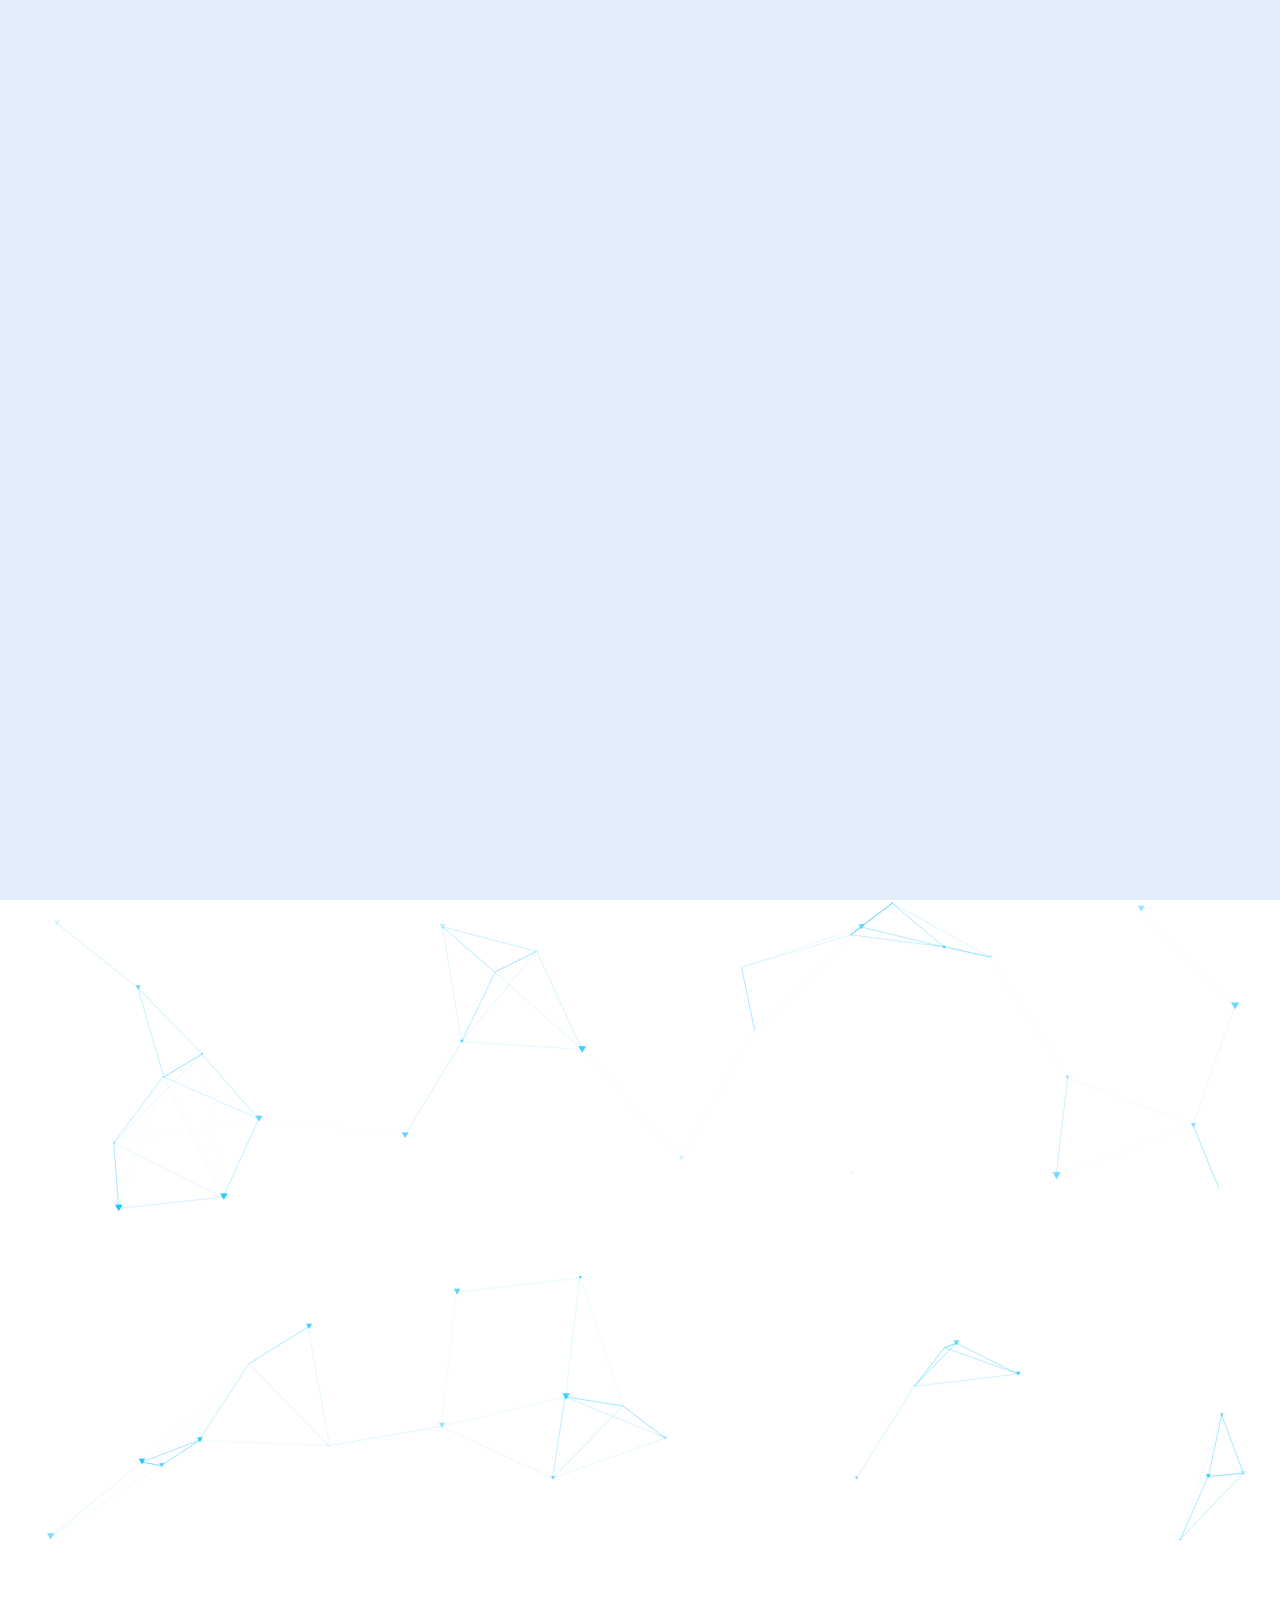
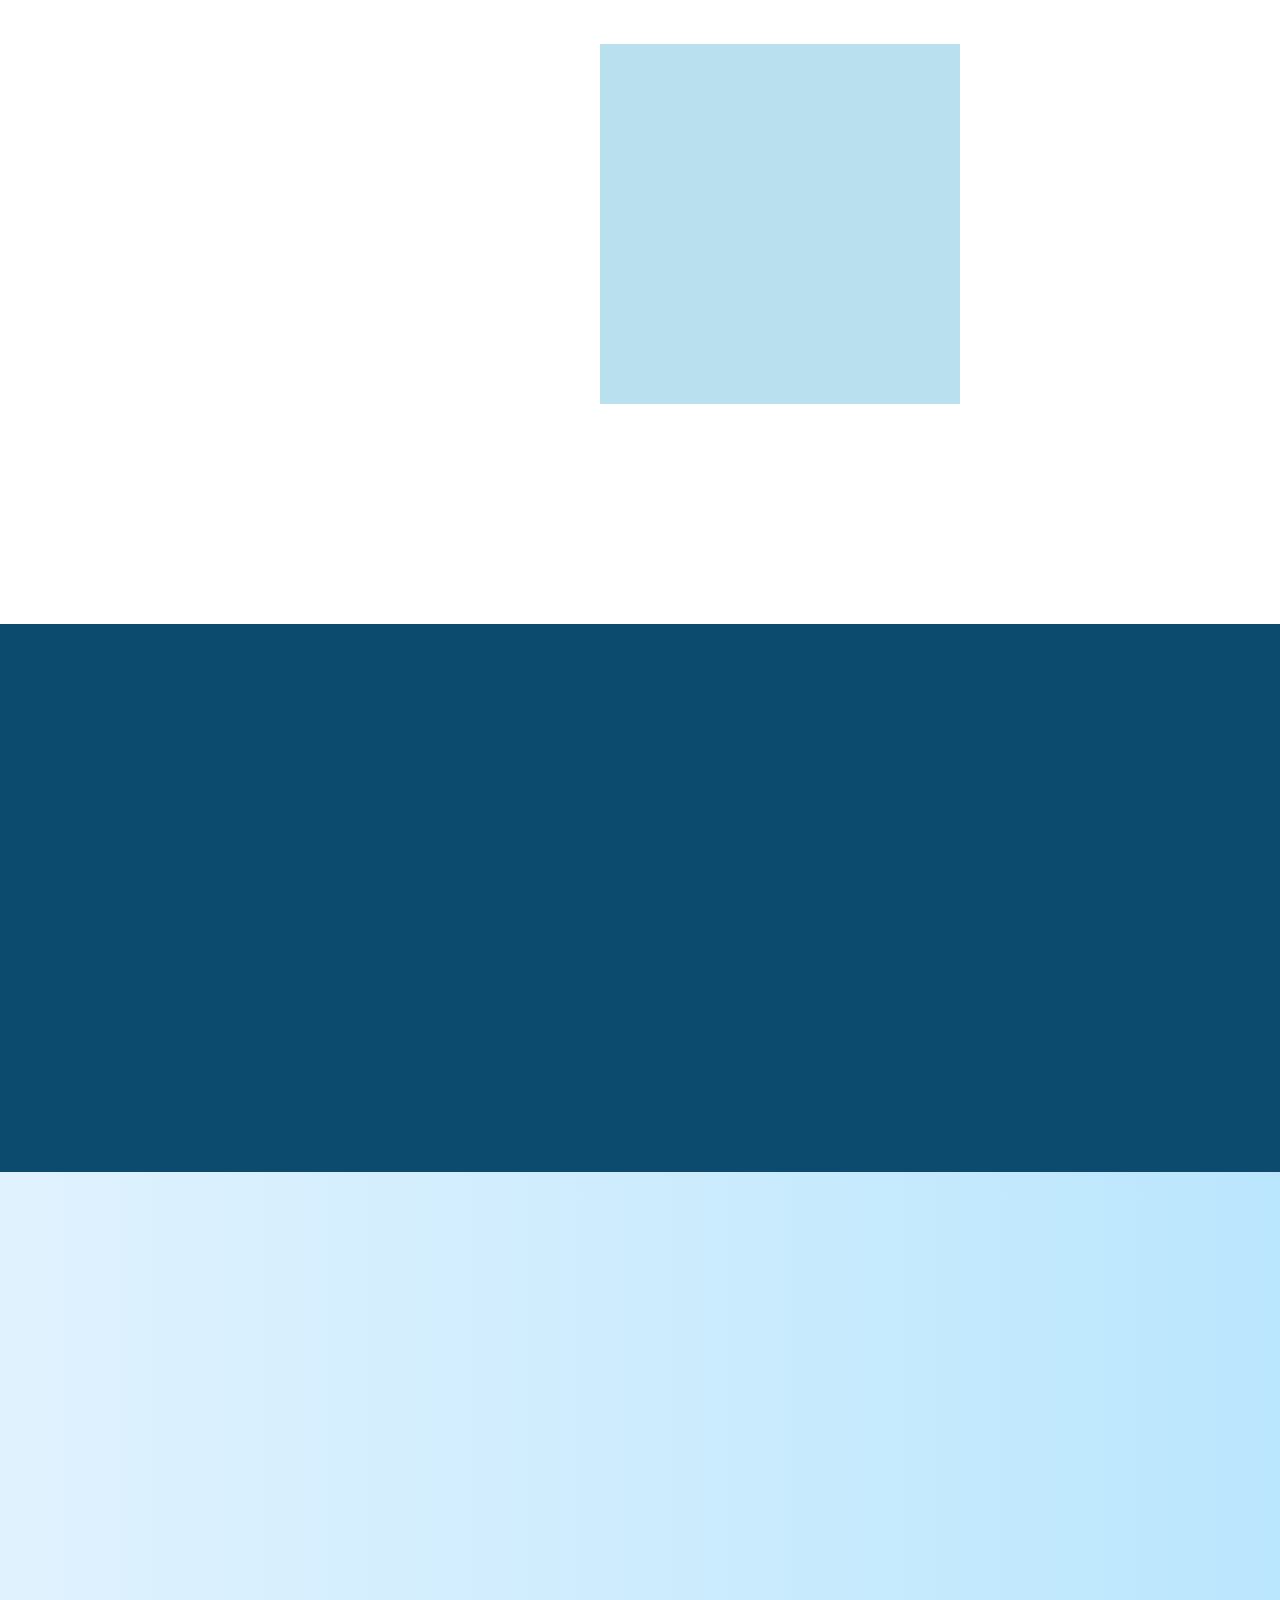
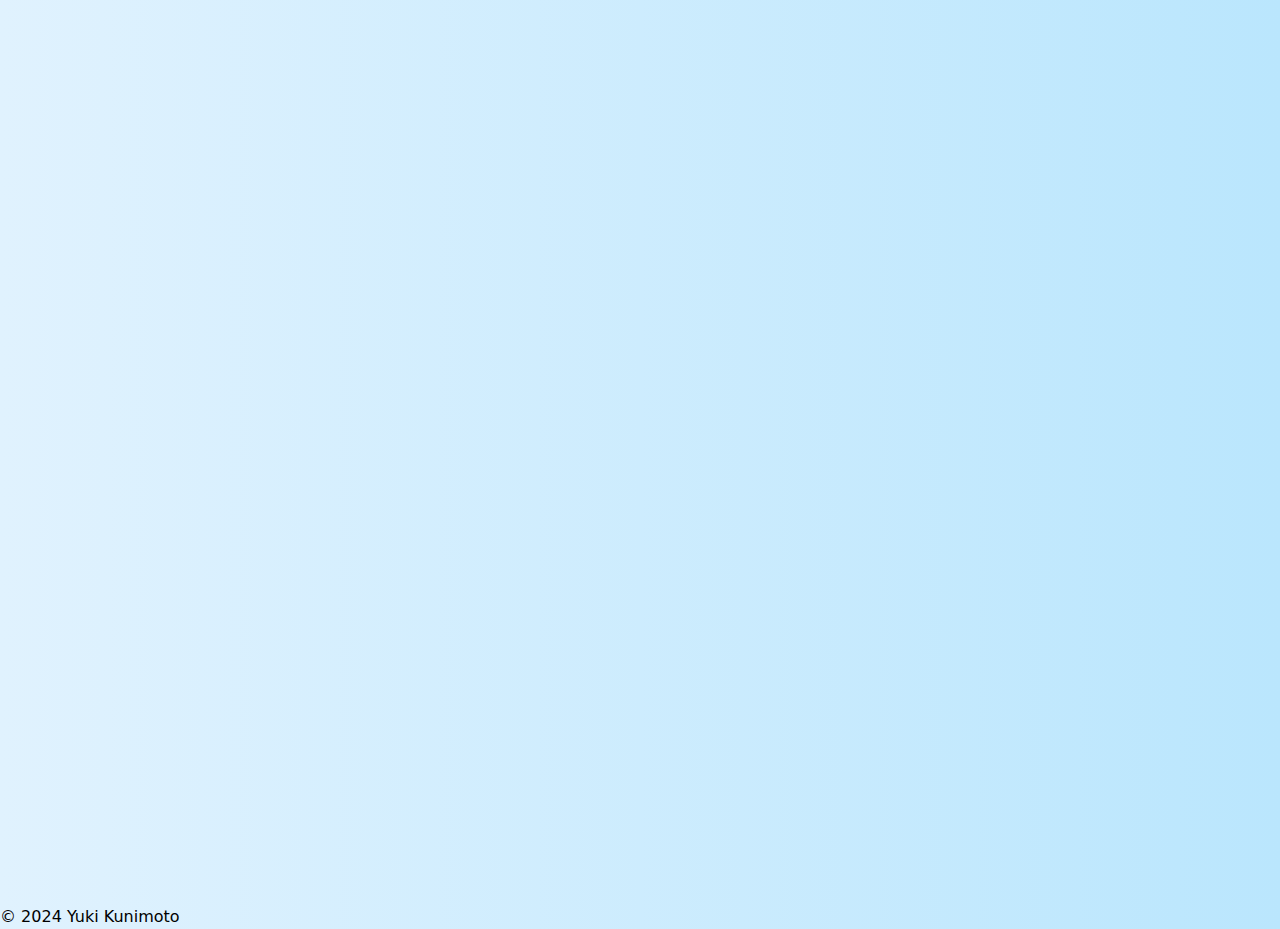
==== commit 902304fa: "スマホでSVGアイコン非表示の修正" ====
--- a/index.html
+++ b/index.html
@@ -22,7 +22,8 @@
     <link rel="stylesheet" type="text/css" href="https://unpkg.com/ress/dist/ress.min.css">
     <link rel="stylesheet"
         href="https://fonts.googleapis.com/css2?family=M+PLUS+1p:wght@100;300;400;500;700;800;900&display=swap">
-    <link rel="stylesheet" type="text/css" href="https://cdnjs.cloudflare.com/ajax/libs/vegas/2.4.4/vegas.min.css">
+    <link rel="stylesheet" type="text/css" href="./css/tailwindcss.css">
+    <link rel="stylesheet" type="text/css" href="./css/vegas.min.css">
     <link rel="stylesheet" type="text/css" href="./css/style.css">
     <link rel="stylesheet" type="text/css" href="./css/loading.css">
     <link rel="stylesheet" type="text/css" href="./css/slider.css">
@@ -45,7 +46,7 @@
         <!-- ナビゲーション -->
         <button data-drawer-target="default-sidebar" data-drawer-toggle="default-sidebar"
             aria-controls="default-sidebar" type="button"
-            class="hidden inline-flex items-center z-50 p-2 mt-2 ms-3 text-sm text-sky-500 rounded-lg fixed top-0 left-0 sm:hidden hover:bg-sky-100 focus:outline-none focus:ring-2 focus:ring-sky-200 dark:text-sky-400 dark:hover:bg-sky-700 dark:focus:ring-sky-600">
+            class="inline-flex items-center z-50 p-2 mt-2 ms-3 text-sm rounded-lg fixed top-0 left-0 sm:hidden focus:outline-none focus:ring-2 text-sky-400 hover:bg-sky-700 focus:ring-sky-600">
             <span class="sr-only">Open sidebar</span>
             <svg class="w-8 h-8" aria-hidden="true" fill="currentColor" viewBox="0 0 20 20"
                 xmlns="http://www.w3.org/2000/svg">
@@ -62,18 +63,16 @@
             <div class="w-32 h-32 text-center">
                 <a class="flex w-full h-full items-center" href="#first-view">
                     <div
-                        class="w-full h-full bg-[url('img/yuki_portfolio_icon.png')] bg-cover bg-center dark:hover:bg-[url('img/yuki_portfolio_dark_icon.png')] hover:bg-sky-100 dark:hover:bg-sky-700 duration-500">
+                        class="w-full h-full bg-cover bg-center bg-[url('../img/yuki_portfolio_dark_icon.png')] hover:bg-sky-700 duration-500">
                     </div>
                 </a>
             </div>
-
-
-            <div class="h-full px-3 py-4 overflow-y-auto bg-transparent dark:transparent">
+            <div class="h-full px-3 py-4 overflow-y-auto bg-transparent transparent">
                 <ul class="space-y-2 font-medium page-link">
                     <li>
                         <a href="#first-view"
-                            class="flex items-center p-2 text-sky-900 duration-700 rounded-lg dark:text-white hover:bg-sky-100 dark:hover:bg-sky-700 group">
-                            <svg class="flex-shrink-0 w-5 h-5 fill-sky-500 transition dark:fill-sky-400 group-hover:fill dark:group-hover:fill-white"
+                            class="flex items-center p-2 duration-700 rounded-lg text-white hover:bg-sky-700 group">
+                            <svg class="flex-shrink-0 w-5 h-5 transition fill-sky-400 group-hover:fill-white"
                                 xmlns="http://www.w3.org/2000/svg" viewBox="0 0 512 512">
                                 <g>
                                     <polygon
@@ -91,8 +90,8 @@
                     </li>
                     <li>
                         <a href="#about"
-                            class="flex items-center p-2 text-sky-900 duration-700 rounded-lg dark:text-white hover:bg-sky-100 dark:hover:bg-sky-700 group">
-                            <svg class="flex-shrink-0 w-5 h-5 text-sky-500 transition dark:text-sky-400 group-hover:text-sky-900 dark:group-hover:text-white"
+                            class="flex items-center p-2 duration-700 rounded-lg text-white hover:bg-sky-700 group">
+                            <svg class="flex-shrink-0 w-5 h-5 transition text-sky-400 group-hover:text-white"
                                 aria-hidden="true" xmlns="http://www.w3.org/2000/svg" fill="currentColor"
                                 viewBox="0 0 20 18">
                                 <path
@@ -103,8 +102,8 @@
                     </li>
                     <li>
                         <a href="#services"
-                            class="flex items-center p-2 text-sky-900 duration-700 rounded-lg dark:text-white hover:bg-sky-100 dark:hover:bg-sky-700 group">
-                            <svg class="flex-shrink-0 w-5 h-5 fill-sky-500 transition dark:fill-sky-400 group-hover:fill dark:group-hover:fill-white"
+                            class="flex items-center p-2 duration-700 rounded-lg text-white hover:bg-sky-700 group">
+                            <svg class="flex-shrink-0 w-5 h-5 transition fill-sky-400 group-hover:fill-white"
                                 xmlns="http://www.w3.org/2000/svg" viewBox="0 0 512 512">
                                 <g>
                                     <path
@@ -129,8 +128,8 @@
                     </li>
                     <li>
                         <a href="#works"
-                            class="flex items-center p-2 text-sky-900 duration-700 rounded-lg dark:text-white hover:bg-sky-100 dark:hover:bg-sky-700 group">
-                            <svg class="flex-shrink-0 w-5 h-5 fill-sky-500 transition dark:fill-sky-400 group-hover:fill dark:group-hover:fill-white"
+                            class="flex items-center p-2 duration-700 rounded-lg text-white hover:bg-sky-700 group">
+                            <svg class="flex-shrink-0 w-5 h-5 transition fill-sky-400 group-hover:fill-white"
                                 xmlns="http://www.w3.org/2000/svg" viewBox="0 0 512 512">
                                 <g>
                                     <path
@@ -143,8 +142,8 @@
                     </li>
                     <li>
                         <a href="#contact"
-                            class="flex items-center p-2 text-sky-900 duration-700 rounded-lg dark:text-white hover:bg-sky-100 dark:hover:bg-sky-700 group">
-                            <svg class="flex-shrink-0 w-5 h-5 fill-sky-500 transition dark:fill-sky-400 group-hover:fill dark:group-hover:fill-white"
+                            class="flex items-center p-2 duration-700 rounded-lg text-white hover:bg-sky-700 group">
+                            <svg class="flex-shrink-0 w-5 h-5 transition fill-sky-400 group-hover:fill-white"
                                 xmlns="http://www.w3.org/2000/svg" viewBox="0 0 512 512">
                                 <g>
                                     <polygon points="512,295.199 445.92,226.559 512,169.6 	"></polygon>
@@ -162,8 +161,8 @@
                     </li>
                     <li class="hidden">
                         <a href="sample.html"
-                            class="flex items-center p-2 text-sky-900 duration-700 rounded-lg dark:text-white hover:bg-sky-100 dark:hover:bg-sky-700 group">
-                            <svg class="flex-shrink-0 w-5 h-5 text-sky-500 transition dark:text-sky-400 group-hover:text-sky-900 dark:group-hover:text-white"
+                            class="flex items-center p-2 text-white duration-700 rounded-lg bg-sky-700 group">
+                            <svg class="flex-shrink-0 w-5 h-5 transition text-sky-400 group-hover:text-white"
                                 aria-hidden="true" xmlns="http://www.w3.org/2000/svg" fill="currentColor"
                                 viewBox="0 0 18 20">
                                 <path
@@ -179,7 +178,7 @@
     <!-- main -->
     <main class="main">
         <section id="first-view">
-            <div class="w-screen h-screen bg-[url('./img/first_view_2.png')] bg-cover bg-center relative">
+            <div class="w-screen h-screen bg-[url('../img/first_view_2.png')] bg-cover bg-center relative">
                 <div class="absolute top-1/2 left-1/2 -translate-x-1/2 -translate-y-1/2">
                     <h1 class="text-5xl text-sky-500 text-center font-semibold">
                         Yuki's Portfolio
@@ -211,13 +210,13 @@
                 <div class="relative z-10 w-full min-h-full">
                     <div class="container px-6 py-10 mx-auto text-center">
                         <h2
-                            class="slide-in-bottom my-5 text-4xl font-semibold text-center text-sky-800 capitalize lg:text-3xl dark:text-sky-800">
+                            class="slide-in-bottom my-5 text-4xl font-semibold text-center text-sky-800 capitalize lg:text-3xl">
                             About
                         </h2>
                         <div
-                            class="slide-in-bottom my-5 relative inline-block items-center justify-center w-80 h-80 text-white rounded-full text-center mx-auto">
+                            class="slide-in-bottom w-full my-5 relative inline-block items-center justify-center text-white rounded-full text-center mx-auto">
                             <div
-                                class="w-64 h-64 mx-auto rounded-full bg-[url('img/profile.jpg')] hover:bg-[url('img/profile_yuki.jpg')] bg-cover duration-700">
+                                class="w-64 h-64 mx-auto rounded-full bg-[url('../img/profile.jpg')] hover:bg-[url('../img/profile_yuki.jpg')] bg-cover duration-700">
                             </div>
                             <div
                                 class="slide-in-bottom my-5 md:w-2/3 w-11/12 text-left mx-auto divide-y rounded divide-slate-200">
@@ -250,6 +249,9 @@
                                                 大変恐縮ですが、既存のお客様の対応を第一にさせていただいております。
                                                 <span>ご了承いただける方のみお問い合わせください。</span>
                                             </span>
+                                            <span class="before:content-['※'] text-xs text-gray-500">
+                                                NDAの関係上、一部のみの公開となっております。
+                                            </span>
                                         </p>
                                     </div>
                                 </details>
@@ -263,17 +265,17 @@
                 <!-- 流体シェイプを動かす -->
                 <div class="fluid absolute -z-10 right-1/4 bottom-20"></div>
                 <!-- /流体シェイプを動かす -->
-                <div class="w-11/12 py-10 mx-auto text-center relative z-10 w-full">
+                <div class="py-10 mx-auto text-center relative z-10 w-full">
                     <h2
-                        class="slide-in-bottom my-5 text-4xl font-semibold text-center text-sky-800 capitalize lg:text-3xl dark:text-sky-800">
+                        class="slide-in-bottom my-5 text-4xl font-semibold text-center text-sky-800 capitalize lg:text-3xl ">
                         Services
                     </h2>
                     <div class="flex flex-col md:flex-row justify-center my-10 mx-4 gap-10">
                         <div
                             class="slide-in-bottom flex flex-1 flex-col items-center gap-4 text-center px-3 hover:shadow-xl duration-500">
-                            <div class="flex items-center w-10 h-10 fill-sky-300">
-                                <svg class="text-sky-300 dark:text-sky-300" aria-hidden="true"
-                                    xmlns="http://www.w3.org/2000/svg" fill="currentColor" viewBox="0 0 24 24">
+                            <div class="flex items-center fill-sky-300 text-sky-300">
+                                <svg class="fill-sky-300 text-sky-300" aria-hidden="true" width="40" height="40"
+                                    xmlns="http://www.w3.org/2000/svg" viewBox="0 0 24 24">
                                     <path fill-rule="evenodd"
                                         d="M15.514 3.293a1 1 0 0 0-1.415 0L12.151 5.24a.93.93 0 0 1 .056.052l6.5 6.5a.97.97 0 0 1 .052.056L20.707 9.9a1 1 0 0 0 0-1.415l-5.193-5.193ZM7.004 8.27l3.892-1.46 6.293 6.293-1.46 3.893a1 1 0 0 1-.603.591l-9.494 3.355a1 1 0 0 1-.98-.18l6.452-6.453a1 1 0 0 0-1.414-1.414l-6.453 6.452a1 1 0 0 1-.18-.98l3.355-9.494a1 1 0 0 1 .591-.603Z"
                                         clip-rule="evenodd" />
@@ -281,15 +283,15 @@
                             </div>
                             <div class="flex flex-col items-center justify-center w-full min-w-0 gap-0 text-base">
                                 <h3 class="mb-4 text-lg leading-6 fill-sky-300">デザイン</h3>
-                                <p class="text-slate-500 leading-8 text-left">
+                                <p class="text-slate-500 leading-8 text-left pb-5">
                                     ヒアリングに基づいて、最高のデザインを作成いたします。クライアントが目的を達成できるようなデザインを心がけております。ありふれたサイトがある中で、プランに最適なご提案をさせていただきます。
                                 </p>
                             </div>
                         </div>
                         <div
                             class="slide-in-bottom flex flex-1 flex-col items-center gap-4 text-center px-3 hover:shadow-xl duration-500">
-                            <div class="flex items-center w-10 h-10 fill-sky-300">
-                                <svg xmlns="http://www.w3.org/2000/svg" viewBox="0 0 512 512">
+                            <div class="flex items-center fill-sky-300 text-sky-300">
+                                <svg xmlns="http://www.w3.org/2000/svg" width="40" height="40" viewBox="0 0 512 512">
                                     <g>
                                         <path
                                             d="M451.791,76.035H60.21C27.018,76.035,0,103.059,0,136.25v221.526c0,43.111,35.072,78.189,78.178,78.189h355.644c43.106,0,78.178-35.078,78.178-78.189V136.25C512,103.059,484.982,76.035,451.791,76.035z M481.582,357.776c0,26.34-21.426,47.765-47.76,47.765H78.178c-26.334,0-47.76-21.425-47.76-47.765V136.25c0-16.43,13.367-29.791,29.792-29.791h391.581c16.424,0,29.791,13.36,29.791,29.791V357.776z">
@@ -335,15 +337,15 @@
                             </div>
                             <div class="flex flex-col items-center justify-center w-full min-w-0 gap-0 text-base">
                                 <h3 class="mb-4 text-lg leading-6 text-slate-700">コーディング</h3>
-                                <p class="text-slate-500 leading-8  text-left">
+                                <p class="text-slate-500 leading-8  text-left pb-5">
                                     デザインから適切なサイズを読み取り、スマートフォンやタブレット、PCなどの様々な媒体に対応いたします。ご希望があれば、作成したサイトのワードプレス化を行い、クライアント様で更新しやすいサイトの構築も承ります。Javascriptを使用した動きのあるサイトなど、様々なサイトのコーディングを行っております。
                                 </p>
                             </div>
                         </div>
                         <div
                             class="slide-in-bottom flex flex-1 flex-col items-center gap-4 text-center px-3 hover:shadow-xl duration-500">
-                            <div class="flex items-center w-10 h-10 fill-sky-300">
-                                <svg xmlns="http://www.w3.org/2000/svg" viewBox="0 0 512 512">
+                            <div class="flex items-center fill-sky-300 text-sky-300">
+                                <svg xmlns="http://www.w3.org/2000/svg" width="40" height="40" viewBox="0 0 512 512">
                                     <g>
                                         <path
                                             d="M502.318,455.344l-109.823-111.71c25.453-35.183,40.702-78.395,41.083-125.044v-0.047l0.009-1.812c0.01-59.335-24.012-113.447-62.792-152.533C332.249,25.252,278.657,0.784,219.582,0.05V0.04c-1.505-0.056-2.426-0.037-2.751-0.037C157.505-0.016,103.384,24.016,64.298,62.804C25.157,101.537,0.624,155.473,0.14,214.91v-0.075l-0.01,1.942c-0.008,59.316,24.014,113.438,62.801,152.524c38.734,39.141,92.669,63.665,152.096,64.158h0.307h0.26h1.329c48.09,0.018,92.751-15.78,128.752-42.432L454.812,502.04c12.899,13.122,33.984,13.298,47.106,0.409C515.03,489.551,515.207,468.456,502.318,455.344z M366.966,218.069v-0.037c-0.362,41.316-17.228,78.32-44.428,105.325c-27.238,26.95-64.381,43.472-105.613,43.492c-0.251,0-0.809,0-1.339,0c-41.334-0.372-78.339-17.248-105.344-44.439c-26.958-27.247-43.481-64.39-43.5-105.632l0.01-1.235v-0.075c0.363-41.334,17.238-78.339,44.438-105.344c27.247-26.967,64.4-43.49,105.642-43.508h0.409l0.4,0.008l0.482,0.01c41.345,0.372,78.348,17.248,105.353,44.448c26.959,27.247,43.482,64.4,43.5,105.651L366.966,218.069z">
@@ -362,7 +364,7 @@
                             </div>
                             <div class="flex flex-col items-center justify-center w-full min-w-0 gap-0 text-base">
                                 <h3 class="mb-4 text-lg leading-6 text-slate-700">SEO対策</h3>
-                                <p class="text-slate-500 leading-8  text-left">
+                                <p class="text-slate-500 leading-8  text-left pb-5">
                                     サイトの現状を把握し、適切なSEO対策を行います。ただ競合に勝つのではなく、クライアントにヒアリングをした上で、ブルーオーシャンを狙って検索上位を狙うことによって、継続的な集客が見込めるような施策を行います。
                                 </p>
                             </div>
@@ -377,7 +379,7 @@
                         class="relative font-medium cursor-pointer list-none p-4 border-2 hover:shadow-xl duration-500">
                         <span class="relative"> Webサイト制作の流れ</span>
                         <span
-                            class="absolute top-1/2 right-0 -translate-y-1/2 transition group-open:rotate-180 duration-300 delay-100">
+                            class="hidden md:inline absolute top-1/2 right-0 -translate-y-1/2 transition group-open:rotate-180 duration-300 delay-100">
                             <svg fill="none" height="24" shape-rendering="geometricPrecision" stroke="currentColor"
                                 stroke-linecap="round" stroke-linejoin="round" stroke-width="1.5" viewBox="0 0 24 24"
                                 width="24">
@@ -394,7 +396,7 @@
                             <div
                                 class="flex flex-col border-4 border-slate-500 w-full rounded-2xl my-4 py-2 items-center gap-1 truncate text-slate-500">
                                 <span class="text-lg">01</span>
-                                <svg class="w-14 h-14 text-gray-800 dark:text-slate-500 " aria-hidden="true"
+                                <svg class="w-14 h-14 text-slate-500 " aria-hidden="true"
                                     xmlns="http://www.w3.org/2000/svg" width="24" height="24" fill="none"
                                     viewBox="0 0 24 24">
                                     <path stroke="currentColor" stroke-linecap="round" stroke-width="2"
@@ -402,7 +404,7 @@
                                 </svg>
                                 <span class="text-base">お問い合わせ</span>
                             </div>
-                            <svg class=" w-12 h-12 text-gray-800 dark:text-slate-500 fill-none rotate-180
+                            <svg class=" w-12 h-12 text-slate-500 fill-none rotate-180
                                         md:rotate-90" aria-hidden="true" xmlns="http://www.w3.org/2000/svg"
                                 viewBox="0 0 24 24">
                                 <path stroke="currentColor" stroke-linecap="round" stroke-linejoin="round"
@@ -413,7 +415,7 @@
                             <div
                                 class="flex flex-col border-4 border-slate-500 w-full rounded-2xl my-4 py-2 items-center gap-1 truncate text-slate-500">
                                 <span class="text-lg">02</span>
-                                <svg class="w-14 h-14 text-gray-800 dark:text-slate-500 " aria-hidden="true"
+                                <svg class="w-14 h-14 text-slate-500 " aria-hidden="true"
                                     xmlns="http://www.w3.org/2000/svg" fill="none" viewBox="0 0 24 24">
                                     <path stroke="currentColor" stroke-linecap="round" stroke-linejoin="round"
                                         stroke-width="2"
@@ -421,7 +423,7 @@
                                 </svg>
                                 <span class="text-base">打ち合わせ</span>
                             </div>
-                            <svg class=" w-12 h-12 text-gray-800 dark:text-slate-500 fill-none rotate-180
+                            <svg class=" w-12 h-12 text-slate-500 fill-none rotate-180
                                                                     md:rotate-90" aria-hidden="true"
                                 xmlns="http://www.w3.org/2000/svg" viewBox="0 0 24 24">
                                 <path stroke="currentColor" stroke-linecap="round" stroke-linejoin="round"
@@ -432,7 +434,7 @@
                             <div
                                 class="flex flex-col border-4 border-slate-500 w-full rounded-2xl my-4 py-2 items-center gap-1 truncate text-slate-500">
                                 <span class="text-lg">03</span>
-                                <svg class="w-14 h-14 text-gray-800 dark:text-slate-500 " aria-hidden="true"
+                                <svg class="w-14 h-14 text-slate-500 " aria-hidden="true"
                                     xmlns="http://www.w3.org/2000/svg" fill="none" viewBox="0 0 24 24">
                                     <path stroke="currentColor" stroke-linecap="round" stroke-linejoin="round"
                                         stroke-width="2"
@@ -440,7 +442,7 @@
                                 </svg>
                                 <span class="text-base">お見積もり</span>
                             </div>
-                            <svg class=" w-12 h-12 text-gray-800 dark:text-slate-500 fill-none rotate-180
+                            <svg class=" w-12 h-12 text-slate-500 fill-none rotate-180
                                                                     md:rotate-90" aria-hidden="true"
                                 xmlns="http://www.w3.org/2000/svg" viewBox="0 0 24 24">
                                 <path stroke="currentColor" stroke-linecap="round" stroke-linejoin="round"
@@ -451,8 +453,8 @@
                             <div
                                 class="flex flex-col border-4 border-slate-500 w-full rounded-2xl my-4 py-2 items-center gap-1 truncate text-slate-500">
                                 <span class="text-lg">04</span>
-                                <svg class="w-14 h-14 text-gray-800 dark:text-slate-500 fill-slate-500"
-                                    xmlns="http://www.w3.org/2000/svg" viewBox="0 0 512 512">
+                                <svg class="w-14 h-14 text-slate-500 fill-slate-500" xmlns="http://www.w3.org/2000/svg"
+                                    viewBox="0 0 512 512">
                                     <g>
                                         <path
                                             d="M386.234,78.954l-49.861,49.861l4.635,4.814c-3.302,2.667-6.644,5.269-9.888,7.579   c-5.236,3.74-10.262,6.74-13.669,8.147c-0.22,0.098-1.146,0.358-2.984,0.35c-2.936,0.032-7.847-0.716-13.864-1.634   c-6.042-0.911-13.27-1.902-21.417-1.911c-7.108-0.024-14.946,0.838-23.199,3.106c-8.236-2.26-16.059-3.106-23.149-3.097   c-8.156,0-15.384,0.992-21.426,1.911c-6.017,0.918-10.92,1.667-13.855,1.634c-1.846,0.016-2.765-0.26-2.952-0.35   c-3.635-1.488-9.116-4.806-14.758-8.912c-2.919-2.122-5.895-4.448-8.847-6.838l4.627-4.798l-49.861-49.861L0,209.216l49.861,49.861   l14.595-15.116l32.216,28.117c0.902,5.391,2.602,10.481,4.562,15.312c1.276,3.074,2.675,6.033,4.107,8.814   c-3.115,5.156-4.814,11.043-4.798,17.011c-0.008,5.92,1.618,11.969,4.96,17.344c5.082,8.172,13.222,13.311,22.011,14.937   c0.05,5.814,1.66,11.742,4.936,17.011c6.221,10.002,16.987,15.547,27.964,15.53c0.423,0,0.854-0.065,1.276-0.081   c0.553,4.651,2.082,9.286,4.7,13.498c6.221,10.001,16.994,15.547,27.955,15.53c1.09,0,2.172-0.114,3.269-0.22   c0.52,4.188,1.911,8.367,4.261,12.14c5.668,9.108,15.474,14.165,25.45,14.141c5.383,0.008,10.896-1.456,15.791-4.497l14.946-9.301   c2.944,1.902,6.033,3.577,9.277,4.943c6.042,2.545,12.571,4.106,19.361,4.114c7.448,0.033,15.311-2.008,22.076-6.765   c4.407-3.073,8.139-7.286,11.196-12.253c0.472,0.016,0.854,0.098,1.342,0.106c3.098,0,6.497-0.464,9.864-1.513   c3.39-1.032,6.757-2.578,10.351-4.634c8.57-4.83,13.709-11.937,16.206-18.027c0.553-1.333,0.951-2.586,1.309-3.797   c2.074-0.658,4.058-1.464,5.854-2.504c6.627-3.814,10.945-9.611,13.604-15.433c2.667-5.88,3.838-11.986,3.854-17.856   c0-0.578-0.073-1.139-0.098-1.708c4.334-1.772,8.228-4.236,11.546-7.139c3.399-2.977,6.253-6.44,8.375-10.392   c2.115-3.935,3.53-8.44,3.538-13.375c0.008-3.212-0.651-6.595-2.09-9.766c-0.464-1.008-1.122-1.935-1.724-2.87   c2.53-4.53,5.106-9.635,7.22-15.148c1.586-4.172,2.92-8.546,3.684-13.141l33.59-29.313l15.742,16.303L512,209.216L386.234,78.954z    M138.744,320.428l-0.578,0.366c-1.504,0.928-3.082,1.342-4.708,1.35c-3.017-0.016-5.912-1.488-7.611-4.228   c-0.927-1.504-1.35-3.09-1.35-4.7c0.016-3.033,1.48-5.912,4.212-7.611l19.751-12.27c1.504-0.935,3.082-1.341,4.691-1.358   c3.033,0.032,5.912,1.48,7.62,4.236l10.172-6.318l-10.172,6.326c0.927,1.496,1.341,3.073,1.35,4.684   c-0.017,2.114-0.773,4.131-2.138,5.757L143.02,317.2C141.476,318.159,140.069,319.273,138.744,320.428z M165.113,352.733   c-1.504,0.927-3.082,1.35-4.7,1.35c-3.025-0.016-5.919-1.48-7.619-4.22c-0.928-1.504-1.342-3.098-1.35-4.708   c0.007-2.097,0.764-4.114,2.122-5.724l16.97-10.562c1.537-0.952,2.928-2.057,4.253-3.212l0.618-0.374   c1.504-0.935,3.09-1.35,4.692-1.35c3.041,0.016,5.911,1.48,7.618,4.228c0.927,1.504,1.342,3.073,1.35,4.692   c-0.016,3.016-1.471,5.911-4.236,7.627L165.113,352.733z M218.771,369.419l-19.726,12.262c-1.496,0.928-3.074,1.35-4.7,1.35   c-3.017-0.016-5.912-1.48-7.611-4.22c-0.927-1.512-1.341-3.09-1.35-4.708c0.025-3.033,1.48-5.903,4.212-7.611l19.751-12.27   c1.504-0.935,3.082-1.341,4.691-1.341c3.033,0.007,5.912,1.471,7.62,4.22c0.926,1.505,1.341,3.082,1.35,4.7   C222.991,364.816,221.536,367.694,218.771,369.419z M249.353,389.421c0.625,1,0.894,2.041,0.902,3.13   c-0.016,2.025-0.984,3.952-2.846,5.115l-16.938,10.521c-1.008,0.634-2.049,0.902-3.147,0.902c-2.032-0.008-3.959-0.992-5.106-2.829   c-0.626-1.017-0.895-2.058-0.903-3.146c0.024-2.042,0.992-3.953,2.821-5.091h0.008l16.954-10.538   c1.033-0.642,2.066-0.911,3.147-0.911c2.041,0.016,3.952,0.984,5.098,2.83l10.18-6.31L249.353,389.421z M381.071,315.061   c-0.87,1.683-2.854,3.878-5.366,5.415c-2.513,1.554-5.432,2.464-8.229,2.456c-0.993,0-1.952,0.17-2.887,0.414   c-1.708-0.374-3.416-0.894-5.098-1.561c-5.212-2.033-10.082-5.326-13.522-8.107c-1.724-1.39-3.09-2.642-4.001-3.512l-1.008-1   l-0.22-0.228l-0.033-0.032H340.7c-3.351-3.643-9.026-3.887-12.677-0.537c-3.651,3.351-3.903,9.026-0.544,12.701   c0.3,0.309,4.814,5.236,12.205,10.311c3.708,2.537,8.139,5.123,13.237,7.123c1.179,0.464,2.407,0.894,3.668,1.285   c0.35,0.788,0.797,1.537,1.325,2.244l-0.024,0.017c0.065,0.048,0.553,1.594,0.512,3.578c0.058,3.309-1.146,7.643-2.878,10.033   c-0.845,1.22-1.707,1.992-2.544,2.472c-0.854,0.472-1.716,0.781-3.334,0.805l-0.578-0.008c-0.342-0.016-0.666,0.041-1,0.057   c-0.016,0-0.024,0-0.024,0c-7.79,0.033-15.042-3.309-20.393-6.968c-2.667-1.805-4.806-3.643-6.245-4.992   c-0.708-0.667-1.252-1.22-1.586-1.561l-0.349-0.374l-0.057-0.073h-0.008c-3.244-3.724-8.895-4.131-12.644-0.886   c-3.757,3.252-4.163,8.92-0.911,12.676l-0.008-0.007c0.35,0.39,4.497,5.17,11.71,10.082c4.748,3.211,10.944,6.537,18.303,8.456   c-0.081,0.212-0.13,0.423-0.228,0.635c-0.943,2.13-2.293,4.325-5.968,6.472c-2.481,1.416-4.253,2.155-5.497,2.529   c-1.252,0.374-1.951,0.448-2.846,0.455c-1.162,0.017-2.911-0.244-5.822-0.838c-0.528-0.113-1.056-0.146-1.585-0.178   c-0.196-0.082-0.382-0.155-0.594-0.261c-2.976-1.399-6.603-3.928-9.278-6.082c-1.342-1.065-2.48-2.041-3.261-2.732l-0.878-0.797   l-0.203-0.195l-0.041-0.032c-3.586-3.431-9.278-3.301-12.709,0.284c-3.423,3.586-3.293,9.278,0.293,12.701   c0.187,0.17,3.968,3.798,9.269,7.603c0.943,0.667,1.984,1.342,3.025,2.008c-1.464,2.334-2.992,3.936-4.488,5.001   c-2.391,1.643-4.993,2.423-8.343,2.44c-3,0.008-6.53-0.732-10.058-2.228c-1.171-0.488-2.317-1.179-3.472-1.821   c0.675-2.521,1.049-5.131,1.041-7.75c0.008-5.391-1.472-10.904-4.513-15.791c-5.163-8.302-13.774-13.181-22.792-13.978   c0-0.326,0.056-0.65,0.056-0.984c0.008-5.911-1.618-11.977-4.952-17.344v0.017c-6.228-10.034-17.011-15.58-27.972-15.556   c-0.422,0-0.854,0.073-1.276,0.09c-0.553-4.66-2.082-9.278-4.699-13.49h0.007c-5.082-8.188-13.229-13.326-22.019-14.937   c-0.056-5.814-1.658-11.742-4.936-17.011h0.008c-6.22-10.009-17.011-15.563-27.972-15.547c-5.928,0-11.969,1.627-17.344,4.96   l-11.538,7.172c-0.277-0.634-0.626-1.252-0.878-1.887c-2.008-4.805-3.269-9.546-3.407-12.814l-0.268-5.058l-38.598-33.695   l73.18-75.792c3.741,3.066,7.579,6.107,11.515,8.953c6.521,4.7,12.985,8.847,19.588,11.628c4.237,1.748,8.367,2.179,12.157,2.187   c6.066-0.024,11.627-1.065,17.425-1.911c0.374-0.065,0.764-0.097,1.146-0.155c-7.968,6.838-14.921,14.238-20.8,21.126   c-4.952,5.814-9.131,11.294-12.441,15.766c-3.268,4.448-5.789,8.034-6.895,9.449c-5.448,7.09-7.789,15.571-7.838,24.068   c0.024,7.904,2.122,16.132,7.57,23.085c2.716,3.439,6.326,6.448,10.635,8.497c4.302,2.065,9.229,3.122,14.36,3.122   c6.367-0.017,13.042-1.561,20.109-4.53c22.182-9.383,45.047-15.636,62.252-19.49c8.603-1.919,15.799-3.252,20.816-4.09   c0.944-0.155,1.732-0.285,2.513-0.414l75.271,64.888l0.032,0.016l0.025,0.041C381.73,313.378,381.615,314.053,381.071,315.061z    M389.78,260.395l-0.261,5.058c-0.138,2.894-1.122,6.976-2.773,11.205c-0.838,2.211-1.862,4.44-2.935,6.634l-65.92-56.821   c-2.561-2.211-5.976-3.236-9.334-2.813c-0.585,0.114-48.934,6.18-97.047,26.46c-4.789,2.024-8.383,2.65-10.79,2.634   c-1.959,0-3.155-0.35-4.041-0.773c-1.285-0.626-2.204-1.513-3.114-3.212c-0.87-1.674-1.464-4.146-1.455-6.748   c-0.049-3.74,1.285-7.546,2.78-9.35c1.863-2.407,4.139-5.692,7.278-9.937c4.658-6.31,10.985-14.474,18.53-22.418   c7.529-7.944,16.287-15.636,25.467-21.036c12.417-7.293,22.996-9.123,33.022-9.156c6.171-0.008,12.09,0.764,17.864,1.634   c5.789,0.854,11.367,1.878,17.417,1.911c3.781-0.008,7.887-0.439,12.108-2.163l0.056-0.016c6.603-2.781,13.067-6.928,19.588-11.628   c3.912-2.83,7.766-5.887,11.49-8.944l72.035,74.604L389.78,260.395z" />
@@ -460,8 +462,8 @@
                                 </svg>
                                 <span class="text-base">ご契約</span>
                             </div>
-                            <svg class=" w-12 h-12 text-gray-800 dark:text-slate-500 fill-none rotate-180 md:rotate-90"
-                                aria-hidden="true" xmlns="http://www.w3.org/2000/svg" viewBox="0 0 24 24">
+                            <svg class=" w-12 h-12 text-slate-500 fill-none rotate-180 md:rotate-90" aria-hidden="true"
+                                xmlns="http://www.w3.org/2000/svg" viewBox="0 0 24 24">
                                 <path stroke="currentColor" stroke-linecap="round" stroke-linejoin="round"
                                     stroke-width="2" d="m12 18-7 3 7-18 7 18-7-3Zm0 0v-5" />
                             </svg>
@@ -470,15 +472,15 @@
                             <div
                                 class="flex flex-col border-4 border-slate-500 w-full rounded-2xl my-4 py-2 items-center gap-1 truncate text-slate-500">
                                 <span class="text-lg">05</span>
-                                <svg class="w-14 h-14 text-gray-800 dark:text-slate-500" aria-hidden="true" fill="none"
+                                <svg class="w-14 h-14 text-slate-500" aria-hidden="true" fill="none"
                                     viewBox="0 0 24 24">
                                     <path stroke="currentColor" stroke-linecap="round" stroke-linejoin="round"
                                         stroke-width="2" d="m8 8-4 4 4 4m8 0 4-4-4-4m-2-3-4 14" />
                                 </svg>
                                 <span class="text-base">制作・テスト</span>
                             </div>
-                            <svg class=" w-12 h-12 text-gray-800 dark:text-slate-500 fill-none rotate-180 md:rotate-90"
-                                aria-hidden="true" xmlns="http://www.w3.org/2000/svg" viewBox="0 0 24 24">
+                            <svg class=" w-12 h-12 text-slate-500 fill-none rotate-180 md:rotate-90" aria-hidden="true"
+                                xmlns="http://www.w3.org/2000/svg" viewBox="0 0 24 24">
                                 <path stroke="currentColor" stroke-linecap="round" stroke-linejoin="round"
                                     stroke-width="2" d="m12 18-7 3 7-18 7 18-7-3Zm0 0v-5" />
                             </svg>
@@ -487,7 +489,7 @@
                             <div
                                 class="flex flex-col border-4 border-slate-500 w-full rounded-2xl my-4 py-2 items-center gap-1 truncate text-slate-500">
                                 <span class="text-lg">06</span>
-                                <svg class="w-14 h-14 text-gray-800 dark:text-slate-500" aria-hidden="true" fill="none"
+                                <svg class="w-14 h-14 text-slate-500" aria-hidden="true" fill="none"
                                     viewBox="0 0 24 24">
                                     <path stroke="currentColor" stroke-linecap="round" stroke-linejoin="round"
                                         stroke-width="2"
@@ -495,7 +497,7 @@
                                 </svg>
                                 <span class="text-base">納品・運用</span>
                             </div>
-                            <svg class="invisible w-12 h-12 text-gray-800 dark:text-slate-500 fill-none rotate-180
+                            <svg class="invisible w-12 h-12 text-slate-500 fill-none rotate-180
                                                                                                     md:rotate-90"
                                 aria-hidden="true" xmlns="http://www.w3.org/2000/svg" viewBox="0 0 24 24">
                                 <path stroke="currentColor" stroke-linecap="round" stroke-linejoin="round"
@@ -507,15 +509,14 @@
             </div>
             </div>
         </section>
-        <section id="works" class="bg-white dark:bg-sky-900 relative">
+        <section id="works" class="bg-sky-900 relative">
             <div class="container px-6 py-10 mx-auto">
-                <h2
-                    class="slide-in-bottom text-4xl font-semibold text-center text-sky-800 capitalize lg:text-3xl dark:text-white">
+                <h2 class="slide-in-bottom text-4xl font-semibold text-center capitalize lg:text-3xl text-white">
                     Works
                 </h2>
                 <div class="grid grid-cols-1 gap-8 mt-8 xl:mt-12 xl:gap-12 lg:grid-cols-2 xl:grid-cols-3">
                     <div
-                        class="slide-in-bottom overflow-hidden bg-cover rounded-lg cursor-pointer h-96 group bg-[url('img/display_portfolio.png')] bg-center">
+                        class="slide-in-bottom overflow-hidden bg-cover rounded-lg cursor-pointer h-96 group bg-[url('../img/display_portfolio.png')] bg-center">
                         <div
                             class="relateive flex flex-col justify-center w-full h-full px-8 py-4 transition-opacity duration-700 opacity-0 backdrop-blur-sm bg-sky-800/60 group-hover:opacity-100">
                             <h2 class="mt-4 text-xl font-semibold text-white capitalize">
@@ -524,7 +525,8 @@
                             <p class="mt-2 text-lg tracking-wider text-blue-400 uppercase ">
                                 Portfolio
                             </p>
-                            <p class="mt-2 text-sm text-white [&_span]:inline-block leading-6">
+                            <p
+                                class="mt-2 text-sm text-white [&_span]:whitespace-pre-wrap [&_span]:after:content-['\A'] leading-6">
                                 <span>担当範囲 ： Design / Coding </span>
                                 <span>制作期間 ： 1週間</span>
                                 <span>使用技術 ： Javascript / jquery / vegas / Tailwindcss</span>
@@ -532,8 +534,7 @@
                             </p>
                             <a class="absolute right-0 bottom-0 flex group my-2 hover:opacity-50" href="#first-view">
                                 <span class="text-sm text-white">サイトはコチラから</span>
-                                <svg class="w-6 h-6 text-gray-800 dark:text-white" aria-hidden="true" fill="none"
-                                    viewBox="0 0 24 24">
+                                <svg class="w-6 h-6 text-white" aria-hidden="true" fill="none" viewBox="0 0 24 24">
                                     <path stroke="currentColor" stroke-linecap="round" stroke-linejoin="round"
                                         stroke-width="2"
                                         d="M18 14v4.833A1.166 1.166 0 0 1 16.833 20H5.167A1.167 1.167 0 0 1 4 18.833V7.167A1.166 1.166 0 0 1 5.167 6h4.618m4.447-2H20v5.768m-7.889 2.121 7.778-7.778" />
@@ -542,7 +543,7 @@
                         </div>
                     </div>
                     <div
-                        class="slide-in-bottom overflow-hidden bg-cover rounded-lg cursor-pointer h-96 group bg-[url('img/display_tsumugi.png')] bg-center">
+                        class="slide-in-bottom overflow-hidden bg-cover rounded-lg cursor-pointer h-96 group bg-[url('../img/display_tsumugi.png')] bg-center">
                         <div
                             class="relateive flex flex-col justify-center w-full h-full px-8 py-4 transition-opacity duration-700 opacity-0 backdrop-blur-sm bg-sky-800/60 group-hover:opacity-100">
                             <h2 class="mt-4 text-xl font-semibold text-white capitalize">
@@ -551,7 +552,8 @@
                             <p class="mt-2 text-lg tracking-wider text-blue-400 uppercase ">
                                 Landing page
                             </p>
-                            <p class="mt-2 text-sm text-white [&_span]:inline-block leading-6">
+                            <p
+                                class="mt-2 text-sm text-white [&_span]:whitespace-pre-wrap [&_span]:after:content-['\A'] leading-6">
                                 <span>担当範囲 ： Design / Coding / SEO</span>
                                 <span>制作期間 ： 2週間</span>
                                 <span>使用技術 ： Javascript / jquery / vegas</span>
@@ -561,8 +563,7 @@
                                 href="https://yamaguchi-tsumugi.rsadbhzu.v2010.coreserver.jp/" target="_blank"
                                 rel="noopener noreferrer">
                                 <span class="text-sm text-white">サイトはコチラから</span>
-                                <svg class="w-6 h-6 text-gray-800 dark:text-white" aria-hidden="true" fill="none"
-                                    viewBox="0 0 24 24">
+                                <svg class="w-6 h-6 text-white" aria-hidden="true" fill="none" viewBox="0 0 24 24">
                                     <path stroke="currentColor" stroke-linecap="round" stroke-linejoin="round"
                                         stroke-width="2"
                                         d="M18 14v4.833A1.166 1.166 0 0 1 16.833 20H5.167A1.167 1.167 0 0 1 4 18.833V7.167A1.166 1.166 0 0 1 5.167 6h4.618m4.447-2H20v5.768m-7.889 2.121 7.778-7.778" />
@@ -571,7 +572,7 @@
                         </div>
                     </div>
                     <div
-                        class="slide-in-bottom overflow-hidden bg-cover rounded-lg cursor-pointer h-96 group bg-[url('img/display_kuniyama.png')] bg-center">
+                        class="slide-in-bottom overflow-hidden bg-cover rounded-lg cursor-pointer h-96 group bg-[url('../img/display_kuniyama.png')] bg-center">
                         <div
                             class="relateive flex flex-col justify-center w-full h-full px-8 py-4 transition-opacity duration-700 opacity-0 backdrop-blur-sm bg-sky-800/60 group-hover:opacity-100">
                             <h2 class="mt-4 text-xl font-semibold text-white capitalize">
@@ -580,7 +581,8 @@
                             <p class="mt-2 text-lg tracking-wider text-blue-400 uppercase ">
                                 Corporate website
                             </p>
-                            <p class="mt-2 text-sm text-white [&_span]:inline-block leading-6">
+                            <p
+                                class="mt-2 text-sm text-white [&_span]:whitespace-pre-wrap [&_span]:after:content-['\A'] leading-6">
                                 <span>担当範囲 ： Design / Coding / SEO</span>
                                 <span>制作期間 ： 2週間</span>
                                 <span>使用技術 ： Javascript / jquery </span>
@@ -589,8 +591,7 @@
                             <a class="absolute right-0 bottom-0 flex group my-2 hover:opacity-50"
                                 href="https://kuniyama.net/" target="_blank" rel="noopener noreferrer">
                                 <span class="text-sm text-white">サイトはコチラから</span>
-                                <svg class="w-6 h-6 text-gray-800 dark:text-white" aria-hidden="true" fill="none"
-                                    viewBox="0 0 24 24">
+                                <svg class="w-6 h-6 text-white" aria-hidden="true" fill="none" viewBox="0 0 24 24">
                                     <path stroke="currentColor" stroke-linecap="round" stroke-linejoin="round"
                                         stroke-width="2"
                                         d="M18 14v4.833A1.166 1.166 0 0 1 16.833 20H5.167A1.167 1.167 0 0 1 4 18.833V7.167A1.166 1.166 0 0 1 5.167 6h4.618m4.447-2H20v5.768m-7.889 2.121 7.778-7.778" />
@@ -599,7 +600,7 @@
                         </div>
                     </div>
                     <div
-                        class="xl:hidden slide-in-bottom overflow-hidden bg-cover rounded-lg cursor-pointer h-96 group bg-[url('img/display_megumi.png')] bg-center">
+                        class="xl:hidden slide-in-bottom overflow-hidden bg-cover rounded-lg cursor-pointer h-96 group bg-[url('../img/display_megumi.png')] bg-center">
                         <div
                             class="relateive flex flex-col justify-center w-full h-full px-8 py-4 transition-opacity duration-700 opacity-0 backdrop-blur-sm bg-sky-800/60 group-hover:opacity-100">
                             <h2 class="mt-4 text-xl font-semibold text-white capitalize">
@@ -608,7 +609,8 @@
                             <p class="mt-2 text-lg tracking-wider text-blue-400 uppercase ">
                                 Corporate website
                             </p>
-                            <p class="mt-2 text-sm text-white [&_span]:inline-block leading-6">
+                            <p
+                                class="mt-2 text-sm text-white [&_span]:whitespace-pre-wrap [&_span]:after:content-['\A'] leading-6">
                                 <span>担当範囲 ： Design / Coding / WordPress</span>
                                 <span>制作期間 ： 2週間</span>
                                 <span>使用技術 ： Javascript / jquery / WordPress</span>
@@ -617,8 +619,7 @@
                             <a class="absolute right-0 bottom-0 flex group my-2 hover:opacity-50"
                                 href="https://megu-mi.net/" target="_blank" rel="noopener noreferrer">
                                 <span class="text-sm text-white">サイトはコチラから</span>
-                                <svg class="w-6 h-6 text-gray-800 dark:text-white" aria-hidden="true" fill="none"
-                                    viewBox="0 0 24 24">
+                                <svg class="w-6 h-6 text-white" aria-hidden="true" fill="none" viewBox="0 0 24 24">
                                     <path stroke="currentColor" stroke-linecap="round" stroke-linejoin="round"
                                         stroke-width="2"
                                         d="M18 14v4.833A1.166 1.166 0 0 1 16.833 20H5.167A1.167 1.167 0 0 1 4 18.833V7.167A1.166 1.166 0 0 1 5.167 6h4.618m4.447-2H20v5.768m-7.889 2.121 7.778-7.778" />
@@ -627,7 +628,7 @@
                         </div>
                     </div>
                     <div
-                        class="hidden slide-in-bottom overflow-hidden bg-cover rounded-lg cursor-pointer h-96 group bg-[url('img/display_revol.png')] bg-center">
+                        class="hidden slide-in-bottom overflow-hidden bg-cover rounded-lg cursor-pointer h-96 group bg-[url('../img/display_revol.png')] bg-center">
                         <div
                             class="relateive flex flex-col justify-center w-full h-full px-8 py-4 transition-opacity duration-700 opacity-0 backdrop-blur-sm bg-sky-800/60 group-hover:opacity-100">
                             <h2 class="mt-4 text-xl font-semibold text-white capitalize">
@@ -636,7 +637,8 @@
                             <p class="mt-2 text-lg tracking-wider text-blue-400 uppercase ">
                                 owned media
                             </p>
-                            <p class="mt-2 text-sm text-white [&_span]:inline-block leading-6">
+                            <p
+                                class="mt-2 text-sm text-white [&_span]:whitespace-pre-wrap [&_span]:after:content-['\A'] leading-6">
                                 <span>担当範囲 ： Design / Coding / SEO</span>
                                 <span>制作期間 ： 2週間</span>
                                 <span>使用技術 ： Javascript / jquery / vegas</span>
@@ -645,8 +647,7 @@
                             <a class="absolute right-0 bottom-0 flex group my-2 hover:opacity-50" href=""
                                 target="_blank" rel="noopener noreferrer">
                                 <span class="text-sm text-white">サイトはコチラから</span>
-                                <svg class="w-6 h-6 text-gray-800 dark:text-white" aria-hidden="true" fill="none"
-                                    viewBox="0 0 24 24">
+                                <svg class="w-6 h-6 text-white" aria-hidden="true" fill="none" viewBox="0 0 24 24">
                                     <path stroke="currentColor" stroke-linecap="round" stroke-linejoin="round"
                                         stroke-width="2"
                                         d="M18 14v4.833A1.166 1.166 0 0 1 16.833 20H5.167A1.167 1.167 0 0 1 4 18.833V7.167A1.166 1.166 0 0 1 5.167 6h4.618m4.447-2H20v5.768m-7.889 2.121 7.778-7.778" />
@@ -655,7 +656,7 @@
                         </div>
                     </div>
                     <div
-                        class="hidden slide-in-bottom overflow-hidden bg-cover rounded-lg cursor-pointer h-96 group bg-[url('img/display_revol.png')] bg-center">
+                        class="hidden slide-in-bottom overflow-hidden bg-cover rounded-lg cursor-pointer h-96 group bg-[url('../img/display_revol.png')] bg-center">
                         <div
                             class="relateive flex flex-col justify-center w-full h-full px-8 py-4 transition-opacity duration-700 opacity-0 backdrop-blur-sm bg-sky-800/60 group-hover:opacity-100">
                             <h2 class="mt-4 text-xl font-semibold text-white capitalize">
@@ -664,7 +665,8 @@
                             <p class="mt-2 text-lg tracking-wider text-blue-400 uppercase ">
                                 Landing page
                             </p>
-                            <p class="mt-2 text-sm text-white [&_span]:inline-block leading-6">
+                            <p
+                                class="mt-2 text-sm text-white [&_span]:whitespace-pre-wrap [&_span]:after:content-['\A'] leading-6">
                                 <span>担当範囲 ： Design / Coding / SEO</span>
                                 <span>制作期間 ： 2週間</span>
                                 <span>使用技術 ： Javascript / jquery / vegas</span>
@@ -673,8 +675,7 @@
                             <a class="absolute right-0 bottom-0 flex group my-2 hover:opacity-50" href=""
                                 target="_blank" rel="noopener noreferrer">
                                 <span class="text-sm text-white">サイトはコチラから</span>
-                                <svg class="w-6 h-6 text-gray-800 dark:text-white" aria-hidden="true" fill="none"
-                                    viewBox="0 0 24 24">
+                                <svg class="w-6 h-6 text-white" aria-hidden="true" fill="none" viewBox="0 0 24 24">
                                     <path stroke="currentColor" stroke-linecap="round" stroke-linejoin="round"
                                         stroke-width="2"
                                         d="M18 14v4.833A1.166 1.166 0 0 1 16.833 20H5.167A1.167 1.167 0 0 1 4 18.833V7.167A1.166 1.166 0 0 1 5.167 6h4.618m4.447-2H20v5.768m-7.889 2.121 7.778-7.778" />
@@ -703,20 +704,21 @@
             <div>
                 <div class="container px-6 py-10 mx-auto text-center">
                     <h2
-                        class="slide-in-bottom my-10 text-4xl font-semibold text-center text-sky-800 capitalize lg:text-3xl dark:text-sky-800">
+                        class="slide-in-bottom my-10 text-4xl font-semibold text-center capitalize lg:text-3xl text-sky-800">
                         Contact
                     </h2>
                     <h3
-                        class="slide-in-bottom [&_span]:inline-block p-10 w-full max-w-[550px] text-left mx-auto leading-6">
+                        class="slide-in-bottom [&_span]:whitespace-pre-wrap [&_span]:after:content-['\A'] p-10 w-full max-w-[550px] text-left mx-auto leading-6">
                         <span>制作のご依頼・ご相談・お見積もりなどお気軽にお問い合わせください。</span>
                         <span>LINEもしくは下記フォームよりご連絡ください。</span>
                     </h3>
-                    <a href="https://line.me/ti/p/0yKG3I73H8" target="_blank" rel="noopener noreferrer">
-                        <div
-                            class="slide-in-bottom text-center mx-auto h-min-10 w-5/6 overflow-hidden rounded-lg cursor-pointer group">
-                            <img src="img/line_contact.png" alt="LINEでのお問合せ">
-                        </div>
-                    </a>
+                    <div class="mx-auto h-min-6 w-5/6 md:w-1/3 hover:opacity-50 duration-700">
+                        <a class="" href="https://line.me/ti/p/0yKG3I73H8" target="_blank" rel="noopener noreferrer">
+                            <div class="slide-in-bottom text-center overflow-hidden rounded-lg cursor-pointer group">
+                                <img class="w-full" src="img/line_contact.png" alt="LINEでのお問合せ">
+                            </div>
+                        </a>
+                    </div>
                     <div class="flex items-center justify-center p-10 text-left">
                         <div class="mx-auto w-full max-w-[550px]">
                             <form action="https://formbold.com/s/3dGJr" method="POST">
@@ -728,17 +730,19 @@
                                         class="w-full rounded-md border border-[#e0e0e0] bg-white py-3 px-6 text-base font-medium text-[#6B7280] outline-none focus:border-[#6A64F1] focus:shadow-md" />
                                 </div>
                                 <div class="slide-in-bottom mb-5">
-                                    <label for="name" class="mb-3 block text-base font-medium text-[#07074D]">
+                                    <label for="name"
+                                        class="mb-3 block text-base font-medium text-[#07074D] after:content-['*'] after:text-red-500">
                                         お名前
                                     </label>
-                                    <input type="text" name="name" id="name" placeholder=""
+                                    <input type="text" name="name" id="name" required placeholder=""
                                         class="w-full rounded-md border border-[#e0e0e0] bg-white py-3 px-6 text-base font-medium text-[#6B7280] outline-none focus:border-[#6A64F1] focus:shadow-md" />
                                 </div>
                                 <div class="slide-in-bottom mb-5">
-                                    <label for="email" class="mb-3 block text-base font-medium text-[#07074D]">
+                                    <label for="email"
+                                        class="mb-3 block text-base font-medium text-[#07074D] after:content-['*'] after:text-red-500">
                                         メールアドレス
                                     </label>
-                                    <input type="email" name="email" id="email" placeholder=""
+                                    <input type="email" name="email" id="email" required placeholder=""
                                         class="w-full rounded-md border border-[#e0e0e0] bg-white py-3 px-6 text-base font-medium text-[#6B7280] outline-none focus:border-[#6A64F1] focus:shadow-md" />
                                 </div>
                                 <div class="slide-in-bottom mb-5">
@@ -756,15 +760,17 @@
                                         class="w-full rounded-md border border-[#e0e0e0] bg-white py-3 px-6 text-base font-medium text-[#6B7280] outline-none focus:border-[#6A64F1] focus:shadow-md" />
                                 </div>
                                 <div class="slide-in-bottom mb-5">
-                                    <label for="message" class="mb-3 block text-base font-medium text-[#07074D]">
+                                    <label for="message"
+                                        class="mb-3 block text-base font-medium text-[#07074D] after:content-['*'] after:text-red-500">
                                         お問い合わせ内容
                                     </label>
-                                    <textarea rows="4" name="message" id="message" placeholder=""
+                                    <textarea rows="4" name="message" id="message" required placeholder=""
                                         class="w-full resize-none rounded-md border border-[#e0e0e0] bg-white py-3 px-6 text-base font-medium text-[#6B7280] outline-none focus:border-[#6A64F1] focus:shadow-md"></textarea>
                                 </div>
                                 <div>
                                     <button
-                                        class="slide-in-bottom hover:shadow-form rounded-md bg-[#6A64F1] py-3 px-8 text-base font-semibold text-white outline-none">
+                                        class="slide-in-bottom hover:shadow-form rounded-md bg-[#6A64F1] py-3 px-8 text-base font-semibold text-white outline-none"
+                                        type="submit">
                                         内容を送信する
                                     </button>
                                 </div>
@@ -786,12 +792,12 @@
     </footer>
     <script src="https://code.jquery.com/jquery-3.4.1.min.js"
         integrity="sha256-CSXorXvZcTkaix6Yvo6HppcZGetbYMGWSFlBw8HfCJo=" crossorigin="anonymous"></script>
-    <script src="https://cdnjs.cloudflare.com/ajax/libs/vegas/2.4.4/vegas.min.js"></script>
-    <script src="http://cdn.jsdelivr.net/particles.js/2.0.0/particles.min.js"></script>
-    <script src="https://cdn.tailwindcss.com"></script>
+    <script src="./js/vegas.js"></script>
     <script src="./js/script.js"></script>
     <script src="./js/slider.js"></script>
     <script src="./js/scroll.js"></script>
+    <script src="./js/particles.min.js"></script>
+    <script src="./js/app.js"></script>
     <script src="./js/particle.js"></script>
 </body>
 
--- a/css/tailwindcss.css
+++ b/css/tailwindcss.css
@@ -0,0 +1,3555 @@
+/*
+! tailwindcss v3.4.11 | MIT License | https://tailwindcss.com
+*/
+
+/*
+1. Prevent padding and border from affecting element width. (https://github.com/mozdevs/cssremedy/issues/4)
+2. Allow adding a border to an element by just adding a border-width. (https://github.com/tailwindcss/tailwindcss/pull/116)
+*/
+
+*,
+::before,
+::after {
+    box-sizing: border-box;
+    /* 1 */
+    border-width: 0;
+    /* 2 */
+    border-style: solid;
+    /* 2 */
+    border-color: #e5e7eb;
+    /* 2 */
+}
+
+::before,
+::after {
+    --tw-content: '';
+}
+
+/*
+1. Use a consistent sensible line-height in all browsers.
+2. Prevent adjustments of font size after orientation changes in iOS.
+3. Use a more readable tab size.
+4. Use the user's configured `sans` font-family by default.
+5. Use the user's configured `sans` font-feature-settings by default.
+6. Use the user's configured `sans` font-variation-settings by default.
+7. Disable tap highlights on iOS
+*/
+
+html,
+:host {
+    line-height: 1.5;
+    /* 1 */
+    -webkit-text-size-adjust: 100%;
+    /* 2 */
+    -moz-tab-size: 4;
+    /* 3 */
+    -o-tab-size: 4;
+    tab-size: 4;
+    /* 3 */
+    font-family: ui-sans-serif, system-ui, sans-serif, "Apple Color Emoji", "Segoe UI Emoji", "Segoe UI Symbol", "Noto Color Emoji";
+    /* 4 */
+    font-feature-settings: normal;
+    /* 5 */
+    font-variation-settings: normal;
+    /* 6 */
+    -webkit-tap-highlight-color: transparent;
+    /* 7 */
+}
+
+/*
+1. Remove the margin in all browsers.
+2. Inherit line-height from `html` so users can set them as a class directly on the `html` element.
+*/
+
+body {
+    margin: 0;
+    /* 1 */
+    line-height: inherit;
+    /* 2 */
+}
+
+/*
+1. Add the correct height in Firefox.
+2. Correct the inheritance of border color in Firefox. (https://bugzilla.mozilla.org/show_bug.cgi?id=190655)
+3. Ensure horizontal rules are visible by default.
+*/
+
+hr {
+    height: 0;
+    /* 1 */
+    color: inherit;
+    /* 2 */
+    border-top-width: 1px;
+    /* 3 */
+}
+
+/*
+Add the correct text decoration in Chrome, Edge, and Safari.
+*/
+
+abbr:where([title]) {
+    -webkit-text-decoration: underline dotted;
+    text-decoration: underline dotted;
+}
+
+/*
+Remove the default font size and weight for headings.
+*/
+
+h1,
+h2,
+h3,
+h4,
+h5,
+h6 {
+    font-size: inherit;
+    font-weight: inherit;
+}
+
+/*
+Reset links to optimize for opt-in styling instead of opt-out.
+*/
+
+a {
+    color: inherit;
+    text-decoration: inherit;
+}
+
+/*
+Add the correct font weight in Edge and Safari.
+*/
+
+b,
+strong {
+    font-weight: bolder;
+}
+
+/*
+1. Use the user's configured `mono` font-family by default.
+2. Use the user's configured `mono` font-feature-settings by default.
+3. Use the user's configured `mono` font-variation-settings by default.
+4. Correct the odd `em` font sizing in all browsers.
+*/
+
+code,
+kbd,
+samp,
+pre {
+    font-family: ui-monospace, SFMono-Regular, Menlo, Monaco, Consolas, "Liberation Mono", "Courier New", monospace;
+    /* 1 */
+    font-feature-settings: normal;
+    /* 2 */
+    font-variation-settings: normal;
+    /* 3 */
+    font-size: 1em;
+    /* 4 */
+}
+
+/*
+Add the correct font size in all browsers.
+*/
+
+small {
+    font-size: 80%;
+}
+
+/*
+Prevent `sub` and `sup` elements from affecting the line height in all browsers.
+*/
+
+sub,
+sup {
+    font-size: 75%;
+    line-height: 0;
+    position: relative;
+    vertical-align: baseline;
+}
+
+sub {
+    bottom: -0.25em;
+}
+
+sup {
+    top: -0.5em;
+}
+
+/*
+1. Remove text indentation from table contents in Chrome and Safari. (https://bugs.chromium.org/p/chromium/issues/detail?id=999088, https://bugs.webkit.org/show_bug.cgi?id=201297)
+2. Correct table border color inheritance in all Chrome and Safari. (https://bugs.chromium.org/p/chromium/issues/detail?id=935729, https://bugs.webkit.org/show_bug.cgi?id=195016)
+3. Remove gaps between table borders by default.
+*/
+
+table {
+    text-indent: 0;
+    /* 1 */
+    border-color: inherit;
+    /* 2 */
+    border-collapse: collapse;
+    /* 3 */
+}
+
+/*
+1. Change the font styles in all browsers.
+2. Remove the margin in Firefox and Safari.
+3. Remove default padding in all browsers.
+*/
+
+button,
+input,
+optgroup,
+select,
+textarea {
+    font-family: inherit;
+    /* 1 */
+    font-feature-settings: inherit;
+    /* 1 */
+    font-variation-settings: inherit;
+    /* 1 */
+    font-size: 100%;
+    /* 1 */
+    font-weight: inherit;
+    /* 1 */
+    line-height: inherit;
+    /* 1 */
+    letter-spacing: inherit;
+    /* 1 */
+    color: inherit;
+    /* 1 */
+    margin: 0;
+    /* 2 */
+    padding: 0;
+    /* 3 */
+}
+
+/*
+Remove the inheritance of text transform in Edge and Firefox.
+*/
+
+button,
+select {
+    text-transform: none;
+}
+
+/*
+1. Correct the inability to style clickable types in iOS and Safari.
+2. Remove default button styles.
+*/
+
+button,
+input:where([type='button']),
+input:where([type='reset']),
+input:where([type='submit']) {
+    -webkit-appearance: button;
+    /* 1 */
+    background-color: transparent;
+    /* 2 */
+    background-image: none;
+    /* 2 */
+}
+
+/*
+Use the modern Firefox focus style for all focusable elements.
+*/
+
+:-moz-focusring {
+    outline: auto;
+}
+
+/*
+Remove the additional `:invalid` styles in Firefox. (https://github.com/mozilla/gecko-dev/blob/2f9eacd9d3d995c937b4251a5557d95d494c9be1/layout/style/res/forms.css#L728-L737)
+*/
+
+:-moz-ui-invalid {
+    box-shadow: none;
+}
+
+/*
+Add the correct vertical alignment in Chrome and Firefox.
+*/
+
+progress {
+    vertical-align: baseline;
+}
+
+/*
+Correct the cursor style of increment and decrement buttons in Safari.
+*/
+
+::-webkit-inner-spin-button,
+::-webkit-outer-spin-button {
+    height: auto;
+}
+
+/*
+1. Correct the odd appearance in Chrome and Safari.
+2. Correct the outline style in Safari.
+*/
+
+[type='search'] {
+    -webkit-appearance: textfield;
+    /* 1 */
+    outline-offset: -2px;
+    /* 2 */
+}
+
+/*
+Remove the inner padding in Chrome and Safari on macOS.
+*/
+
+::-webkit-search-decoration {
+    -webkit-appearance: none;
+}
+
+/*
+1. Correct the inability to style clickable types in iOS and Safari.
+2. Change font properties to `inherit` in Safari.
+*/
+
+::-webkit-file-upload-button {
+    -webkit-appearance: button;
+    /* 1 */
+    font: inherit;
+    /* 2 */
+}
+
+/*
+Add the correct display in Chrome and Safari.
+*/
+
+summary {
+    display: list-item;
+}
+
+/*
+Removes the default spacing and border for appropriate elements.
+*/
+
+blockquote,
+dl,
+dd,
+h1,
+h2,
+h3,
+h4,
+h5,
+h6,
+hr,
+figure,
+p,
+pre {
+    margin: 0;
+}
+
+fieldset {
+    margin: 0;
+    padding: 0;
+}
+
+legend {
+    padding: 0;
+}
+
+ol,
+ul,
+menu {
+    list-style: none;
+    margin: 0;
+    padding: 0;
+}
+
+/*
+Reset default styling for dialogs.
+*/
+
+dialog {
+    padding: 0;
+}
+
+/*
+Prevent resizing textareas horizontally by default.
+*/
+
+textarea {
+    resize: vertical;
+}
+
+/*
+1. Reset the default placeholder opacity in Firefox. (https://github.com/tailwindlabs/tailwindcss/issues/3300)
+2. Set the default placeholder color to the user's configured gray 400 color.
+*/
+
+input::-moz-placeholder, textarea::-moz-placeholder {
+    opacity: 1;
+    /* 1 */
+    color: #9ca3af;
+    /* 2 */
+}
+
+input::placeholder,
+textarea::placeholder {
+    opacity: 1;
+    /* 1 */
+    color: #9ca3af;
+    /* 2 */
+}
+
+/*
+Set the default cursor for buttons.
+*/
+
+button,
+[role="button"] {
+    cursor: pointer;
+}
+
+/*
+Make sure disabled buttons don't get the pointer cursor.
+*/
+
+:disabled {
+    cursor: default;
+}
+
+/*
+1. Make replaced elements `display: block` by default. (https://github.com/mozdevs/cssremedy/issues/14)
+2. Add `vertical-align: middle` to align replaced elements more sensibly by default. (https://github.com/jensimmons/cssremedy/issues/14#issuecomment-634934210)
+   This can trigger a poorly considered lint error in some tools but is included by design.
+*/
+
+img,
+svg,
+video,
+canvas,
+audio,
+iframe,
+embed,
+object {
+    display: block;
+    /* 1 */
+    vertical-align: middle;
+    /* 2 */
+}
+
+/*
+Constrain images and videos to the parent width and preserve their intrinsic aspect ratio. (https://github.com/mozdevs/cssremedy/issues/14)
+*/
+
+img,
+video {
+    max-width: 100%;
+    height: auto;
+}
+
+/* Make elements with the HTML hidden attribute stay hidden by default */
+
+[hidden] {
+    display: none;
+}
+
+*, ::before, ::after {
+    --tw-border-spacing-x: 0;
+    --tw-border-spacing-y: 0;
+    --tw-translate-x: 0;
+    --tw-translate-y: 0;
+    --tw-rotate: 0;
+    --tw-skew-x: 0;
+    --tw-skew-y: 0;
+    --tw-scale-x: 1;
+    --tw-scale-y: 1;
+    --tw-pan-x: ;
+    --tw-pan-y: ;
+    --tw-pinch-zoom: ;
+    --tw-scroll-snap-strictness: proximity;
+    --tw-gradient-from-position: ;
+    --tw-gradient-via-position: ;
+    --tw-gradient-to-position: ;
+    --tw-ordinal: ;
+    --tw-slashed-zero: ;
+    --tw-numeric-figure: ;
+    --tw-numeric-spacing: ;
+    --tw-numeric-fraction: ;
+    --tw-ring-inset: ;
+    --tw-ring-offset-width: 0px;
+    --tw-ring-offset-color: #fff;
+    --tw-ring-color: rgb(59 130 246 / 0.5);
+    --tw-ring-offset-shadow: 0 0 #0000;
+    --tw-ring-shadow: 0 0 #0000;
+    --tw-shadow: 0 0 #0000;
+    --tw-shadow-colored: 0 0 #0000;
+    --tw-blur: ;
+    --tw-brightness: ;
+    --tw-contrast: ;
+    --tw-grayscale: ;
+    --tw-hue-rotate: ;
+    --tw-invert: ;
+    --tw-saturate: ;
+    --tw-sepia: ;
+    --tw-drop-shadow: ;
+    --tw-backdrop-blur: ;
+    --tw-backdrop-brightness: ;
+    --tw-backdrop-contrast: ;
+    --tw-backdrop-grayscale: ;
+    --tw-backdrop-hue-rotate: ;
+    --tw-backdrop-invert: ;
+    --tw-backdrop-opacity: ;
+    --tw-backdrop-saturate: ;
+    --tw-backdrop-sepia: ;
+    --tw-contain-size: ;
+    --tw-contain-layout: ;
+    --tw-contain-paint: ;
+    --tw-contain-style: ;
+}
+
+::backdrop {
+    --tw-border-spacing-x: 0;
+    --tw-border-spacing-y: 0;
+    --tw-translate-x: 0;
+    --tw-translate-y: 0;
+    --tw-rotate: 0;
+    --tw-skew-x: 0;
+    --tw-skew-y: 0;
+    --tw-scale-x: 1;
+    --tw-scale-y: 1;
+    --tw-pan-x: ;
+    --tw-pan-y: ;
+    --tw-pinch-zoom: ;
+    --tw-scroll-snap-strictness: proximity;
+    --tw-gradient-from-position: ;
+    --tw-gradient-via-position: ;
+    --tw-gradient-to-position: ;
+    --tw-ordinal: ;
+    --tw-slashed-zero: ;
+    --tw-numeric-figure: ;
+    --tw-numeric-spacing: ;
+    --tw-numeric-fraction: ;
+    --tw-ring-inset: ;
+    --tw-ring-offset-width: 0px;
+    --tw-ring-offset-color: #fff;
+    --tw-ring-color: rgb(59 130 246 / 0.5);
+    --tw-ring-offset-shadow: 0 0 #0000;
+    --tw-ring-shadow: 0 0 #0000;
+    --tw-shadow: 0 0 #0000;
+    --tw-shadow-colored: 0 0 #0000;
+    --tw-blur: ;
+    --tw-brightness: ;
+    --tw-contrast: ;
+    --tw-grayscale: ;
+    --tw-hue-rotate: ;
+    --tw-invert: ;
+    --tw-saturate: ;
+    --tw-sepia: ;
+    --tw-drop-shadow: ;
+    --tw-backdrop-blur: ;
+    --tw-backdrop-brightness: ;
+    --tw-backdrop-contrast: ;
+    --tw-backdrop-grayscale: ;
+    --tw-backdrop-hue-rotate: ;
+    --tw-backdrop-invert: ;
+    --tw-backdrop-opacity: ;
+    --tw-backdrop-saturate: ;
+    --tw-backdrop-sepia: ;
+    --tw-contain-size: ;
+    --tw-contain-layout: ;
+    --tw-contain-paint: ;
+    --tw-contain-style: ;
+}
+
+.container {
+    width: 100%;
+}
+
+@media (min-width: 640px) {
+    .container {
+        max-width: 640px;
+    }
+}
+
+@media (min-width: 768px) {
+    .container {
+        max-width: 768px;
+    }
+}
+
+@media (min-width: 1024px) {
+    .container {
+        max-width: 1024px;
+    }
+}
+
+@media (min-width: 1280px) {
+    .container {
+        max-width: 1280px;
+    }
+}
+
+@media (min-width: 1536px) {
+    .container {
+        max-width: 1536px;
+    }
+}
+
+.sr-only {
+    position: absolute;
+    width: 1px;
+    height: 1px;
+    padding: 0;
+    margin: -1px;
+    overflow: hidden;
+    clip: rect(0, 0, 0, 0);
+    white-space: nowrap;
+    border-width: 0;
+}
+
+.not-sr-only {
+    position: static;
+    width: auto;
+    height: auto;
+    padding: 0;
+    margin: 0;
+    overflow: visible;
+    clip: auto;
+    white-space: normal;
+}
+
+.pointer-events-none {
+    pointer-events: none;
+}
+
+.pointer-events-auto {
+    pointer-events: auto;
+}
+
+.\!visible {
+    visibility: visible !important;
+}
+
+.visible {
+    visibility: visible;
+}
+
+.invisible {
+    visibility: hidden;
+}
+
+.collapse {
+    visibility: collapse;
+}
+
+.static {
+    position: static;
+}
+
+.fixed {
+    position: fixed;
+}
+
+.absolute {
+    position: absolute;
+}
+
+.relative {
+    position: relative;
+}
+
+.sticky {
+    position: sticky;
+}
+
+.-inset-1 {
+    inset: -0.25rem;
+}
+
+.inset-0 {
+    inset: 0px;
+}
+
+.-left-12 {
+    left: -3rem;
+}
+
+.bottom-0 {
+    bottom: 0px;
+}
+
+.bottom-20 {
+    bottom: 5rem;
+}
+
+.end-1 {
+    inset-inline-end: 0.25rem;
+}
+
+.left-0 {
+    left: 0px;
+}
+
+.left-1\/2 {
+    left: 50%;
+}
+
+.left-1\/4 {
+    left: 25%;
+}
+
+.right-0 {
+    right: 0px;
+}
+
+.right-1\/4 {
+    right: 25%;
+}
+
+.top-0 {
+    top: 0px;
+}
+
+.top-1\/2 {
+    top: 50%;
+}
+
+.isolate {
+    isolation: isolate;
+}
+
+.isolation-auto {
+    isolation: auto;
+}
+
+.-z-10 {
+    z-index: -10;
+}
+
+.-z-20 {
+    z-index: -20;
+}
+
+.z-10 {
+    z-index: 10;
+}
+
+.z-40 {
+    z-index: 40;
+}
+
+.z-50 {
+    z-index: 50;
+}
+
+.float-start {
+    float: inline-start;
+}
+
+.float-end {
+    float: inline-end;
+}
+
+.float-right {
+    float: right;
+}
+
+.float-left {
+    float: left;
+}
+
+.float-none {
+    float: none;
+}
+
+.clear-start {
+    clear: inline-start;
+}
+
+.clear-end {
+    clear: inline-end;
+}
+
+.clear-left {
+    clear: left;
+}
+
+.clear-right {
+    clear: right;
+}
+
+.clear-both {
+    clear: both;
+}
+
+.clear-none {
+    clear: none;
+}
+
+.mx-2 {
+    margin-left: 0.5rem;
+    margin-right: 0.5rem;
+}
+
+.mx-4 {
+    margin-left: 1rem;
+    margin-right: 1rem;
+}
+
+.mx-auto {
+    margin-left: auto;
+    margin-right: auto;
+}
+
+.my-10 {
+    margin-top: 2.5rem;
+    margin-bottom: 2.5rem;
+}
+
+.my-2 {
+    margin-top: 0.5rem;
+    margin-bottom: 0.5rem;
+}
+
+.my-4 {
+    margin-top: 1rem;
+    margin-bottom: 1rem;
+}
+
+.my-5 {
+    margin-top: 1.25rem;
+    margin-bottom: 1.25rem;
+}
+
+.-mb-1 {
+    margin-bottom: -0.25rem;
+}
+
+.-ml-2 {
+    margin-left: -0.5rem;
+}
+
+.-mr-1 {
+    margin-right: -0.25rem;
+}
+
+.-mt-12 {
+    margin-top: -3rem;
+}
+
+.mb-3 {
+    margin-bottom: 0.75rem;
+}
+
+.mb-4 {
+    margin-bottom: 1rem;
+}
+
+.mb-5 {
+    margin-bottom: 1.25rem;
+}
+
+.mb-8 {
+    margin-bottom: 2rem;
+}
+
+.ms-3 {
+    margin-inline-start: 0.75rem;
+}
+
+.mt-2 {
+    margin-top: 0.5rem;
+}
+
+.mt-20 {
+    margin-top: 5rem;
+}
+
+.mt-4 {
+    margin-top: 1rem;
+}
+
+.mt-5 {
+    margin-top: 1.25rem;
+}
+
+.mt-8 {
+    margin-top: 2rem;
+}
+
+.box-border {
+    box-sizing: border-box;
+}
+
+.box-content {
+    box-sizing: content-box;
+}
+
+.line-clamp-none {
+    overflow: visible;
+    display: block;
+    -webkit-box-orient: horizontal;
+    -webkit-line-clamp: none;
+}
+
+.block {
+    display: block;
+}
+
+.inline-block {
+    display: inline-block;
+}
+
+.inline {
+    display: inline;
+}
+
+.flex {
+    display: flex;
+}
+
+.inline-flex {
+    display: inline-flex;
+}
+
+.table {
+    display: table;
+}
+
+.inline-table {
+    display: inline-table;
+}
+
+.table-caption {
+    display: table-caption;
+}
+
+.table-cell {
+    display: table-cell;
+}
+
+.table-column {
+    display: table-column;
+}
+
+.table-column-group {
+    display: table-column-group;
+}
+
+.table-footer-group {
+    display: table-footer-group;
+}
+
+.table-header-group {
+    display: table-header-group;
+}
+
+.table-row-group {
+    display: table-row-group;
+}
+
+.table-row {
+    display: table-row;
+}
+
+.flow-root {
+    display: flow-root;
+}
+
+.grid {
+    display: grid;
+}
+
+.inline-grid {
+    display: inline-grid;
+}
+
+.contents {
+    display: contents;
+}
+
+.list-item {
+    display: list-item;
+}
+
+.hidden {
+    display: none;
+}
+
+.h-10 {
+    height: 2.5rem;
+}
+
+.h-12 {
+    height: 3rem;
+}
+
+.h-14 {
+    height: 3.5rem;
+}
+
+.h-32 {
+    height: 8rem;
+}
+
+.h-5 {
+    height: 1.25rem;
+}
+
+.h-56 {
+    height: 14rem;
+}
+
+.h-6 {
+    height: 1.5rem;
+}
+
+.h-64 {
+    height: 16rem;
+}
+
+.h-8 {
+    height: 2rem;
+}
+
+.h-96 {
+    height: 24rem;
+}
+
+.h-full {
+    height: 100%;
+}
+
+.h-screen {
+    height: 100vh;
+}
+
+.max-h-0 {
+    max-height: 0px;
+}
+
+.min-h-full {
+    min-height: 100%;
+}
+
+.w-10 {
+    width: 2.5rem;
+}
+
+.w-11\/12 {
+    width: 91.666667%;
+}
+
+.w-12 {
+    width: 3rem;
+}
+
+.w-14 {
+    width: 3.5rem;
+}
+
+.w-3\/4 {
+    width: 75%;
+}
+
+.w-32 {
+    width: 8rem;
+}
+
+.w-5 {
+    width: 1.25rem;
+}
+
+.w-5\/6 {
+    width: 83.333333%;
+}
+
+.w-56 {
+    width: 14rem;
+}
+
+.w-6 {
+    width: 1.5rem;
+}
+
+.w-64 {
+    width: 16rem;
+}
+
+.w-72 {
+    width: 18rem;
+}
+
+.w-8 {
+    width: 2rem;
+}
+
+.w-\[this-is\\\\\] {
+    width: this-is\\;
+}
+
+.w-\[this-is\] {
+    width: this-is;
+}
+
+.w-\[weird-and-invalid\] {
+    width: weird-and-invalid;
+}
+
+.w-full {
+    width: 100%;
+}
+
+.w-screen {
+    width: 100vw;
+}
+
+.min-w-0 {
+    min-width: 0px;
+}
+
+.max-w-\[550px\] {
+    max-width: 550px;
+}
+
+.flex-1 {
+    flex: 1 1 0%;
+}
+
+.flex-shrink {
+    flex-shrink: 1;
+}
+
+.flex-shrink-0 {
+    flex-shrink: 0;
+}
+
+.shrink {
+    flex-shrink: 1;
+}
+
+.shrink-0 {
+    flex-shrink: 0;
+}
+
+.flex-grow {
+    flex-grow: 1;
+}
+
+.grow {
+    flex-grow: 1;
+}
+
+.table-auto {
+    table-layout: auto;
+}
+
+.table-fixed {
+    table-layout: fixed;
+}
+
+.caption-top {
+    caption-side: top;
+}
+
+.caption-bottom {
+    caption-side: bottom;
+}
+
+.border-collapse {
+    border-collapse: collapse;
+}
+
+.border-separate {
+    border-collapse: separate;
+}
+
+.origin-top-right {
+    transform-origin: top right;
+}
+
+.-translate-x-1\/2 {
+    --tw-translate-x: -50%;
+    transform: translate(var(--tw-translate-x), var(--tw-translate-y)) rotate(var(--tw-rotate)) skewX(var(--tw-skew-x)) skewY(var(--tw-skew-y)) scaleX(var(--tw-scale-x)) scaleY(var(--tw-scale-y));
+}
+
+.-translate-x-full {
+    --tw-translate-x: -100%;
+    transform: translate(var(--tw-translate-x), var(--tw-translate-y)) rotate(var(--tw-rotate)) skewX(var(--tw-skew-x)) skewY(var(--tw-skew-y)) scaleX(var(--tw-scale-x)) scaleY(var(--tw-scale-y));
+}
+
+.-translate-y-1\/2 {
+    --tw-translate-y: -50%;
+    transform: translate(var(--tw-translate-x), var(--tw-translate-y)) rotate(var(--tw-rotate)) skewX(var(--tw-skew-x)) skewY(var(--tw-skew-y)) scaleX(var(--tw-scale-x)) scaleY(var(--tw-scale-y));
+}
+
+.translate-x-12 {
+    --tw-translate-x: 3rem;
+    transform: translate(var(--tw-translate-x), var(--tw-translate-y)) rotate(var(--tw-rotate)) skewX(var(--tw-skew-x)) skewY(var(--tw-skew-y)) scaleX(var(--tw-scale-x)) scaleY(var(--tw-scale-y));
+}
+
+.translate-y-12 {
+    --tw-translate-y: 3rem;
+    transform: translate(var(--tw-translate-x), var(--tw-translate-y)) rotate(var(--tw-rotate)) skewX(var(--tw-skew-x)) skewY(var(--tw-skew-y)) scaleX(var(--tw-scale-x)) scaleY(var(--tw-scale-y));
+}
+
+.-rotate-90 {
+    --tw-rotate: -90deg;
+    transform: translate(var(--tw-translate-x), var(--tw-translate-y)) rotate(var(--tw-rotate)) skewX(var(--tw-skew-x)) skewY(var(--tw-skew-y)) scaleX(var(--tw-scale-x)) scaleY(var(--tw-scale-y));
+}
+
+.rotate-12 {
+    --tw-rotate: 12deg;
+    transform: translate(var(--tw-translate-x), var(--tw-translate-y)) rotate(var(--tw-rotate)) skewX(var(--tw-skew-x)) skewY(var(--tw-skew-y)) scaleX(var(--tw-scale-x)) scaleY(var(--tw-scale-y));
+}
+
+.rotate-180 {
+    --tw-rotate: 180deg;
+    transform: translate(var(--tw-translate-x), var(--tw-translate-y)) rotate(var(--tw-rotate)) skewX(var(--tw-skew-x)) skewY(var(--tw-skew-y)) scaleX(var(--tw-scale-x)) scaleY(var(--tw-scale-y));
+}
+
+.\!transform {
+    transform: translate(var(--tw-translate-x), var(--tw-translate-y)) rotate(var(--tw-rotate)) skewX(var(--tw-skew-x)) skewY(var(--tw-skew-y)) scaleX(var(--tw-scale-x)) scaleY(var(--tw-scale-y)) !important;
+}
+
+.transform {
+    transform: translate(var(--tw-translate-x), var(--tw-translate-y)) rotate(var(--tw-rotate)) skewX(var(--tw-skew-x)) skewY(var(--tw-skew-y)) scaleX(var(--tw-scale-x)) scaleY(var(--tw-scale-y));
+}
+
+.transform-cpu {
+    transform: translate(var(--tw-translate-x), var(--tw-translate-y)) rotate(var(--tw-rotate)) skewX(var(--tw-skew-x)) skewY(var(--tw-skew-y)) scaleX(var(--tw-scale-x)) scaleY(var(--tw-scale-y));
+}
+
+.transform-gpu {
+    transform: translate3d(var(--tw-translate-x), var(--tw-translate-y), 0) rotate(var(--tw-rotate)) skewX(var(--tw-skew-x)) skewY(var(--tw-skew-y)) scaleX(var(--tw-scale-x)) scaleY(var(--tw-scale-y));
+}
+
+.transform-none {
+    transform: none;
+}
+
+@keyframes bounce {
+    0%, 100% {
+        transform: translateY(-25%);
+        animation-timing-function: cubic-bezier(0.8, 0, 1, 1);
+    }
+
+    50% {
+        transform: none;
+        animation-timing-function: cubic-bezier(0, 0, 0.2, 1);
+    }
+}
+
+.animate-bounce {
+    animation: bounce 1s infinite;
+}
+
+.cursor-pointer {
+    cursor: pointer;
+}
+
+.touch-auto {
+    touch-action: auto;
+}
+
+.touch-none {
+    touch-action: none;
+}
+
+.touch-pan-x {
+    --tw-pan-x: pan-x;
+    touch-action: var(--tw-pan-x) var(--tw-pan-y) var(--tw-pinch-zoom);
+}
+
+.touch-pan-left {
+    --tw-pan-x: pan-left;
+    touch-action: var(--tw-pan-x) var(--tw-pan-y) var(--tw-pinch-zoom);
+}
+
+.touch-pan-right {
+    --tw-pan-x: pan-right;
+    touch-action: var(--tw-pan-x) var(--tw-pan-y) var(--tw-pinch-zoom);
+}
+
+.touch-pan-y {
+    --tw-pan-y: pan-y;
+    touch-action: var(--tw-pan-x) var(--tw-pan-y) var(--tw-pinch-zoom);
+}
+
+.touch-pan-up {
+    --tw-pan-y: pan-up;
+    touch-action: var(--tw-pan-x) var(--tw-pan-y) var(--tw-pinch-zoom);
+}
+
+.touch-pan-down {
+    --tw-pan-y: pan-down;
+    touch-action: var(--tw-pan-x) var(--tw-pan-y) var(--tw-pinch-zoom);
+}
+
+.touch-pinch-zoom {
+    --tw-pinch-zoom: pinch-zoom;
+    touch-action: var(--tw-pan-x) var(--tw-pan-y) var(--tw-pinch-zoom);
+}
+
+.touch-manipulation {
+    touch-action: manipulation;
+}
+
+.select-none {
+    -webkit-user-select: none;
+    -moz-user-select: none;
+    user-select: none;
+}
+
+.select-text {
+    -webkit-user-select: text;
+    -moz-user-select: text;
+    user-select: text;
+}
+
+.select-all {
+    -webkit-user-select: all;
+    -moz-user-select: all;
+    user-select: all;
+}
+
+.select-auto {
+    -webkit-user-select: auto;
+    -moz-user-select: auto;
+    user-select: auto;
+}
+
+.resize-none {
+    resize: none;
+}
+
+.resize-y {
+    resize: vertical;
+}
+
+.resize-x {
+    resize: horizontal;
+}
+
+.resize {
+    resize: both;
+}
+
+.snap-none {
+    scroll-snap-type: none;
+}
+
+.snap-x {
+    scroll-snap-type: x var(--tw-scroll-snap-strictness);
+}
+
+.snap-y {
+    scroll-snap-type: y var(--tw-scroll-snap-strictness);
+}
+
+.snap-both {
+    scroll-snap-type: both var(--tw-scroll-snap-strictness);
+}
+
+.snap-mandatory {
+    --tw-scroll-snap-strictness: mandatory;
+}
+
+.snap-proximity {
+    --tw-scroll-snap-strictness: proximity;
+}
+
+.snap-start {
+    scroll-snap-align: start;
+}
+
+.snap-end {
+    scroll-snap-align: end;
+}
+
+.snap-center {
+    scroll-snap-align: center;
+}
+
+.snap-align-none {
+    scroll-snap-align: none;
+}
+
+.snap-normal {
+    scroll-snap-stop: normal;
+}
+
+.snap-always {
+    scroll-snap-stop: always;
+}
+
+.list-inside {
+    list-style-position: inside;
+}
+
+.list-outside {
+    list-style-position: outside;
+}
+
+.list-none {
+    list-style-type: none;
+}
+
+.appearance-none {
+    -webkit-appearance: none;
+    -moz-appearance: none;
+    appearance: none;
+}
+
+.appearance-auto {
+    -webkit-appearance: auto;
+    -moz-appearance: auto;
+    appearance: auto;
+}
+
+.break-before-auto {
+    -moz-column-break-before: auto;
+    break-before: auto;
+}
+
+.break-before-avoid {
+    -moz-column-break-before: avoid;
+    break-before: avoid;
+}
+
+.break-before-all {
+    -moz-column-break-before: all;
+    break-before: all;
+}
+
+.break-before-avoid-page {
+    -moz-column-break-before: avoid;
+    break-before: avoid-page;
+}
+
+.break-before-page {
+    -moz-column-break-before: page;
+    break-before: page;
+}
+
+.break-before-left {
+    -moz-column-break-before: left;
+    break-before: left;
+}
+
+.break-before-right {
+    -moz-column-break-before: right;
+    break-before: right;
+}
+
+.break-before-column {
+    -moz-column-break-before: column;
+    break-before: column;
+}
+
+.break-inside-auto {
+    -moz-column-break-inside: auto;
+    break-inside: auto;
+}
+
+.break-inside-avoid {
+    -moz-column-break-inside: avoid;
+    break-inside: avoid;
+}
+
+.break-inside-avoid-page {
+    break-inside: avoid-page;
+}
+
+.break-inside-avoid-column {
+    -moz-column-break-inside: avoid;
+    break-inside: avoid-column;
+}
+
+.break-after-auto {
+    -moz-column-break-after: auto;
+    break-after: auto;
+}
+
+.break-after-avoid {
+    -moz-column-break-after: avoid;
+    break-after: avoid;
+}
+
+.break-after-all {
+    -moz-column-break-after: all;
+    break-after: all;
+}
+
+.break-after-avoid-page {
+    -moz-column-break-after: avoid;
+    break-after: avoid-page;
+}
+
+.break-after-page {
+    -moz-column-break-after: page;
+    break-after: page;
+}
+
+.break-after-left {
+    -moz-column-break-after: left;
+    break-after: left;
+}
+
+.break-after-right {
+    -moz-column-break-after: right;
+    break-after: right;
+}
+
+.break-after-column {
+    -moz-column-break-after: column;
+    break-after: column;
+}
+
+.grid-flow-row {
+    grid-auto-flow: row;
+}
+
+.grid-flow-col {
+    grid-auto-flow: column;
+}
+
+.grid-flow-dense {
+    grid-auto-flow: dense;
+}
+
+.grid-flow-row-dense {
+    grid-auto-flow: row dense;
+}
+
+.grid-flow-col-dense {
+    grid-auto-flow: column dense;
+}
+
+.grid-cols-1 {
+    grid-template-columns: repeat(1, minmax(0, 1fr));
+}
+
+.flex-row {
+    flex-direction: row;
+}
+
+.flex-row-reverse {
+    flex-direction: row-reverse;
+}
+
+.flex-col {
+    flex-direction: column;
+}
+
+.flex-col-reverse {
+    flex-direction: column-reverse;
+}
+
+.flex-wrap {
+    flex-wrap: wrap;
+}
+
+.flex-wrap-reverse {
+    flex-wrap: wrap-reverse;
+}
+
+.flex-nowrap {
+    flex-wrap: nowrap;
+}
+
+.place-content-center {
+    place-content: center;
+}
+
+.place-content-start {
+    place-content: start;
+}
+
+.place-content-end {
+    place-content: end;
+}
+
+.place-content-between {
+    place-content: space-between;
+}
+
+.place-content-around {
+    place-content: space-around;
+}
+
+.place-content-evenly {
+    place-content: space-evenly;
+}
+
+.place-content-baseline {
+    place-content: baseline;
+}
+
+.place-content-stretch {
+    place-content: stretch;
+}
+
+.place-items-start {
+    place-items: start;
+}
+
+.place-items-end {
+    place-items: end;
+}
+
+.place-items-center {
+    place-items: center;
+}
+
+.place-items-baseline {
+    place-items: baseline;
+}
+
+.place-items-stretch {
+    place-items: stretch;
+}
+
+.content-normal {
+    align-content: normal;
+}
+
+.content-center {
+    align-content: center;
+}
+
+.content-start {
+    align-content: flex-start;
+}
+
+.content-end {
+    align-content: flex-end;
+}
+
+.content-between {
+    align-content: space-between;
+}
+
+.content-around {
+    align-content: space-around;
+}
+
+.content-evenly {
+    align-content: space-evenly;
+}
+
+.content-baseline {
+    align-content: baseline;
+}
+
+.content-stretch {
+    align-content: stretch;
+}
+
+.items-start {
+    align-items: flex-start;
+}
+
+.items-end {
+    align-items: flex-end;
+}
+
+.items-center {
+    align-items: center;
+}
+
+.items-baseline {
+    align-items: baseline;
+}
+
+.items-stretch {
+    align-items: stretch;
+}
+
+.justify-normal {
+    justify-content: normal;
+}
+
+.justify-start {
+    justify-content: flex-start;
+}
+
+.justify-end {
+    justify-content: flex-end;
+}
+
+.justify-center {
+    justify-content: center;
+}
+
+.justify-between {
+    justify-content: space-between;
+}
+
+.justify-around {
+    justify-content: space-around;
+}
+
+.justify-evenly {
+    justify-content: space-evenly;
+}
+
+.justify-stretch {
+    justify-content: stretch;
+}
+
+.justify-items-start {
+    justify-items: start;
+}
+
+.justify-items-end {
+    justify-items: end;
+}
+
+.justify-items-center {
+    justify-items: center;
+}
+
+.justify-items-stretch {
+    justify-items: stretch;
+}
+
+.gap-0 {
+    gap: 0px;
+}
+
+.gap-1 {
+    gap: 0.25rem;
+}
+
+.gap-10 {
+    gap: 2.5rem;
+}
+
+.gap-2 {
+    gap: 0.5rem;
+}
+
+.gap-4 {
+    gap: 1rem;
+}
+
+.gap-8 {
+    gap: 2rem;
+}
+
+.space-x-2> :not([hidden])~ :not([hidden]) {
+    --tw-space-x-reverse: 0;
+    margin-right: calc(0.5rem * var(--tw-space-x-reverse));
+    margin-left: calc(0.5rem * calc(1 - var(--tw-space-x-reverse)));
+}
+
+.space-y-2> :not([hidden])~ :not([hidden]) {
+    --tw-space-y-reverse: 0;
+    margin-top: calc(0.5rem * calc(1 - var(--tw-space-y-reverse)));
+    margin-bottom: calc(0.5rem * var(--tw-space-y-reverse));
+}
+
+.space-y-reverse> :not([hidden])~ :not([hidden]) {
+    --tw-space-y-reverse: 1;
+}
+
+.space-x-reverse> :not([hidden])~ :not([hidden]) {
+    --tw-space-x-reverse: 1;
+}
+
+.divide-x> :not([hidden])~ :not([hidden]) {
+    --tw-divide-x-reverse: 0;
+    border-right-width: calc(1px * var(--tw-divide-x-reverse));
+    border-left-width: calc(1px * calc(1 - var(--tw-divide-x-reverse)));
+}
+
+.divide-y> :not([hidden])~ :not([hidden]) {
+    --tw-divide-y-reverse: 0;
+    border-top-width: calc(1px * calc(1 - var(--tw-divide-y-reverse)));
+    border-bottom-width: calc(1px * var(--tw-divide-y-reverse));
+}
+
+.divide-y-reverse> :not([hidden])~ :not([hidden]) {
+    --tw-divide-y-reverse: 1;
+}
+
+.divide-x-reverse> :not([hidden])~ :not([hidden]) {
+    --tw-divide-x-reverse: 1;
+}
+
+.divide-solid> :not([hidden])~ :not([hidden]) {
+    border-style: solid;
+}
+
+.divide-dashed> :not([hidden])~ :not([hidden]) {
+    border-style: dashed;
+}
+
+.divide-dotted> :not([hidden])~ :not([hidden]) {
+    border-style: dotted;
+}
+
+.divide-double> :not([hidden])~ :not([hidden]) {
+    border-style: double;
+}
+
+.divide-none> :not([hidden])~ :not([hidden]) {
+    border-style: none;
+}
+
+.divide-slate-200> :not([hidden])~ :not([hidden]) {
+    --tw-divide-opacity: 1;
+    border-color: rgb(226 232 240 / var(--tw-divide-opacity));
+}
+
+.place-self-auto {
+    place-self: auto;
+}
+
+.place-self-start {
+    place-self: start;
+}
+
+.place-self-end {
+    place-self: end;
+}
+
+.place-self-center {
+    place-self: center;
+}
+
+.place-self-stretch {
+    place-self: stretch;
+}
+
+.self-auto {
+    align-self: auto;
+}
+
+.self-start {
+    align-self: flex-start;
+}
+
+.self-end {
+    align-self: flex-end;
+}
+
+.self-center {
+    align-self: center;
+}
+
+.self-stretch {
+    align-self: stretch;
+}
+
+.self-baseline {
+    align-self: baseline;
+}
+
+.justify-self-auto {
+    justify-self: auto;
+}
+
+.justify-self-start {
+    justify-self: start;
+}
+
+.justify-self-end {
+    justify-self: end;
+}
+
+.justify-self-center {
+    justify-self: center;
+}
+
+.justify-self-stretch {
+    justify-self: stretch;
+}
+
+.overflow-auto {
+    overflow: auto;
+}
+
+.overflow-hidden {
+    overflow: hidden;
+}
+
+.overflow-clip {
+    overflow: clip;
+}
+
+.overflow-visible {
+    overflow: visible;
+}
+
+.overflow-scroll {
+    overflow: scroll;
+}
+
+.overflow-x-auto {
+    overflow-x: auto;
+}
+
+.overflow-y-auto {
+    overflow-y: auto;
+}
+
+.overflow-x-hidden {
+    overflow-x: hidden;
+}
+
+.overflow-y-hidden {
+    overflow-y: hidden;
+}
+
+.overflow-x-clip {
+    overflow-x: clip;
+}
+
+.overflow-y-clip {
+    overflow-y: clip;
+}
+
+.overflow-x-visible {
+    overflow-x: visible;
+}
+
+.overflow-y-visible {
+    overflow-y: visible;
+}
+
+.overflow-x-scroll {
+    overflow-x: scroll;
+}
+
+.overflow-y-scroll {
+    overflow-y: scroll;
+}
+
+.overscroll-auto {
+    overscroll-behavior: auto;
+}
+
+.overscroll-contain {
+    overscroll-behavior: contain;
+}
+
+.overscroll-none {
+    overscroll-behavior: none;
+}
+
+.overscroll-y-auto {
+    overscroll-behavior-y: auto;
+}
+
+.overscroll-y-contain {
+    overscroll-behavior-y: contain;
+}
+
+.overscroll-y-none {
+    overscroll-behavior-y: none;
+}
+
+.overscroll-x-auto {
+    overscroll-behavior-x: auto;
+}
+
+.overscroll-x-contain {
+    overscroll-behavior-x: contain;
+}
+
+.overscroll-x-none {
+    overscroll-behavior-x: none;
+}
+
+.scroll-auto {
+    scroll-behavior: auto;
+}
+
+.scroll-smooth {
+    scroll-behavior: smooth;
+}
+
+.truncate {
+    overflow: hidden;
+    text-overflow: ellipsis;
+    white-space: nowrap;
+}
+
+.overflow-ellipsis {
+    text-overflow: ellipsis;
+}
+
+.text-ellipsis {
+    text-overflow: ellipsis;
+}
+
+.text-clip {
+    text-overflow: clip;
+}
+
+.hyphens-none {
+    -webkit-hyphens: none;
+    hyphens: none;
+}
+
+.hyphens-manual {
+    -webkit-hyphens: manual;
+    hyphens: manual;
+}
+
+.hyphens-auto {
+    -webkit-hyphens: auto;
+    hyphens: auto;
+}
+
+.whitespace-normal {
+    white-space: normal;
+}
+
+.whitespace-nowrap {
+    white-space: nowrap;
+}
+
+.whitespace-pre {
+    white-space: pre;
+}
+
+.whitespace-pre-line {
+    white-space: pre-line;
+}
+
+.whitespace-pre-wrap {
+    white-space: pre-wrap;
+}
+
+.whitespace-break-spaces {
+    white-space: break-spaces;
+}
+
+.text-wrap {
+    text-wrap: wrap;
+}
+
+.text-nowrap {
+    text-wrap: nowrap;
+}
+
+.text-balance {
+    text-wrap: balance;
+}
+
+.text-pretty {
+    text-wrap: pretty;
+}
+
+.break-normal {
+    overflow-wrap: normal;
+    word-break: normal;
+}
+
+.break-words {
+    overflow-wrap: break-word;
+}
+
+.break-all {
+    word-break: break-all;
+}
+
+.break-keep {
+    word-break: keep-all;
+}
+
+.rounded {
+    border-radius: 0.25rem;
+}
+
+.rounded-2xl {
+    border-radius: 1rem;
+}
+
+.rounded-full {
+    border-radius: 9999px;
+}
+
+.rounded-lg {
+    border-radius: 0.5rem;
+}
+
+.rounded-md {
+    border-radius: 0.375rem;
+}
+
+.rounded-b {
+    border-bottom-right-radius: 0.25rem;
+    border-bottom-left-radius: 0.25rem;
+}
+
+.rounded-e {
+    border-start-end-radius: 0.25rem;
+    border-end-end-radius: 0.25rem;
+}
+
+.rounded-l {
+    border-top-left-radius: 0.25rem;
+    border-bottom-left-radius: 0.25rem;
+}
+
+.rounded-r {
+    border-top-right-radius: 0.25rem;
+    border-bottom-right-radius: 0.25rem;
+}
+
+.rounded-s {
+    border-start-start-radius: 0.25rem;
+    border-end-start-radius: 0.25rem;
+}
+
+.rounded-t {
+    border-top-left-radius: 0.25rem;
+    border-top-right-radius: 0.25rem;
+}
+
+.rounded-bl {
+    border-bottom-left-radius: 0.25rem;
+}
+
+.rounded-br {
+    border-bottom-right-radius: 0.25rem;
+}
+
+.rounded-ee {
+    border-end-end-radius: 0.25rem;
+}
+
+.rounded-es {
+    border-end-start-radius: 0.25rem;
+}
+
+.rounded-se {
+    border-start-end-radius: 0.25rem;
+}
+
+.rounded-ss {
+    border-start-start-radius: 0.25rem;
+}
+
+.rounded-tl {
+    border-top-left-radius: 0.25rem;
+}
+
+.rounded-tr {
+    border-top-right-radius: 0.25rem;
+}
+
+.border {
+    border-width: 1px;
+}
+
+.border-2 {
+    border-width: 2px;
+}
+
+.border-4 {
+    border-width: 4px;
+}
+
+.border-x {
+    border-left-width: 1px;
+    border-right-width: 1px;
+}
+
+.border-y {
+    border-top-width: 1px;
+    border-bottom-width: 1px;
+}
+
+.border-b {
+    border-bottom-width: 1px;
+}
+
+.border-e {
+    border-inline-end-width: 1px;
+}
+
+.border-l {
+    border-left-width: 1px;
+}
+
+.border-r {
+    border-right-width: 1px;
+}
+
+.border-s {
+    border-inline-start-width: 1px;
+}
+
+.border-t {
+    border-top-width: 1px;
+}
+
+.border-t-2 {
+    border-top-width: 2px;
+}
+
+.border-solid {
+    border-style: solid;
+}
+
+.border-dashed {
+    border-style: dashed;
+}
+
+.border-dotted {
+    border-style: dotted;
+}
+
+.border-double {
+    border-style: double;
+}
+
+.border-hidden {
+    border-style: hidden;
+}
+
+.border-none {
+    border-style: none;
+}
+
+.border-\[\#e0e0e0\] {
+    --tw-border-opacity: 1;
+    border-color: rgb(224 224 224 / var(--tw-border-opacity));
+}
+
+.border-sky-500 {
+    --tw-border-opacity: 1;
+    border-color: rgb(14 165 233 / var(--tw-border-opacity));
+}
+
+.border-slate-500 {
+    --tw-border-opacity: 1;
+    border-color: rgb(100 116 139 / var(--tw-border-opacity));
+}
+
+.bg-\[\#6A64F1\] {
+    --tw-bg-opacity: 1;
+    background-color: rgb(106 100 241 / var(--tw-bg-opacity));
+}
+
+.bg-\[rgb\(255\2c 0\2c 0\)\] {
+    --tw-bg-opacity: 1;
+    background-color: rgb(255 0 0 / var(--tw-bg-opacity));
+}
+
+.bg-black {
+    --tw-bg-opacity: 1;
+    background-color: rgb(0 0 0 / var(--tw-bg-opacity));
+}
+
+.bg-gray-800 {
+    --tw-bg-opacity: 1;
+    background-color: rgb(31 41 55 / var(--tw-bg-opacity));
+}
+
+.bg-sky-50 {
+    --tw-bg-opacity: 1;
+    background-color: rgb(240 249 255 / var(--tw-bg-opacity));
+}
+
+.bg-sky-700 {
+    --tw-bg-opacity: 1;
+    background-color: rgb(3 105 161 / var(--tw-bg-opacity));
+}
+
+.bg-sky-800\/60 {
+    background-color: rgb(7 89 133 / 0.6);
+}
+
+.bg-sky-900 {
+    --tw-bg-opacity: 1;
+    background-color: rgb(12 74 110 / var(--tw-bg-opacity));
+}
+
+.bg-transparent {
+    background-color: transparent;
+}
+
+.bg-white {
+    --tw-bg-opacity: 1;
+    background-color: rgb(255 255 255 / var(--tw-bg-opacity));
+}
+
+.bg-\[url\(\'\.\.\/img\/display_kuniyama\.png\'\)\] {
+    background-image: url('../img/display_kuniyama.png');
+}
+
+.bg-\[url\(\'\.\.\/img\/display_megumi\.png\'\)\] {
+    background-image: url('../img/display_megumi.png');
+}
+
+.bg-\[url\(\'\.\.\/img\/display_portfolio\.png\'\)\] {
+    background-image: url('../img/display_portfolio.png');
+}
+
+.bg-\[url\(\'\.\.\/img\/display_revol\.png\'\)\] {
+    background-image: url('../img/display_revol.png');
+}
+
+.bg-\[url\(\'\.\.\/img\/display_tsumugi\.png\'\)\] {
+    background-image: url('../img/display_tsumugi.png');
+}
+
+.bg-\[url\(\'\.\.\/img\/first_view_2\.png\'\)\] {
+    background-image: url('../img/first_view_2.png');
+}
+
+.bg-\[url\(\'\.\.\/img\/profile\.jpg\'\)\] {
+    background-image: url('../img/profile.jpg');
+}
+
+.bg-\[url\(\'\.\.\/img\/yuki_portfolio_dark_icon\.png\'\)\] {
+    background-image: url('../img/yuki_portfolio_dark_icon.png');
+}
+
+.bg-gradient-to-r {
+    background-image: linear-gradient(to right, var(--tw-gradient-stops));
+}
+
+.from-sky-100 {
+    --tw-gradient-from: #e0f2fe var(--tw-gradient-from-position);
+    --tw-gradient-to: rgb(224 242 254 / 0) var(--tw-gradient-to-position);
+    --tw-gradient-stops: var(--tw-gradient-from), var(--tw-gradient-to);
+}
+
+.to-sky-200 {
+    --tw-gradient-to: #bae6fd var(--tw-gradient-to-position);
+}
+
+.decoration-slice {
+    -webkit-box-decoration-break: slice;
+    box-decoration-break: slice;
+}
+
+.decoration-clone {
+    -webkit-box-decoration-break: clone;
+    box-decoration-break: clone;
+}
+
+.box-decoration-slice {
+    -webkit-box-decoration-break: slice;
+    box-decoration-break: slice;
+}
+
+.box-decoration-clone {
+    -webkit-box-decoration-break: clone;
+    box-decoration-break: clone;
+}
+
+.bg-cover {
+    background-size: cover;
+}
+
+.bg-fixed {
+    background-attachment: fixed;
+}
+
+.bg-local {
+    background-attachment: local;
+}
+
+.bg-scroll {
+    background-attachment: scroll;
+}
+
+.bg-clip-border {
+    background-clip: border-box;
+}
+
+.bg-clip-padding {
+    background-clip: padding-box;
+}
+
+.bg-clip-content {
+    background-clip: content-box;
+}
+
+.bg-clip-text {
+    -webkit-background-clip: text;
+    background-clip: text;
+}
+
+.bg-center {
+    background-position: center;
+}
+
+.bg-repeat {
+    background-repeat: repeat;
+}
+
+.bg-no-repeat {
+    background-repeat: no-repeat;
+}
+
+.bg-repeat-x {
+    background-repeat: repeat-x;
+}
+
+.bg-repeat-y {
+    background-repeat: repeat-y;
+}
+
+.bg-repeat-round {
+    background-repeat: round;
+}
+
+.bg-repeat-space {
+    background-repeat: space;
+}
+
+.bg-origin-border {
+    background-origin: border-box;
+}
+
+.bg-origin-padding {
+    background-origin: padding-box;
+}
+
+.bg-origin-content {
+    background-origin: content-box;
+}
+
+.fill-none {
+    fill: none;
+}
+
+.fill-sky-300 {
+    fill: #7dd3fc;
+}
+
+.fill-sky-400 {
+    fill: #38bdf8;
+}
+
+.fill-slate-500 {
+    fill: #64748b;
+}
+
+.stroke-slate-700 {
+    stroke: #334155;
+}
+
+.object-contain {
+    -o-object-fit: contain;
+    object-fit: contain;
+}
+
+.object-cover {
+    -o-object-fit: cover;
+    object-fit: cover;
+}
+
+.object-fill {
+    -o-object-fit: fill;
+    object-fit: fill;
+}
+
+.object-none {
+    -o-object-fit: none;
+    object-fit: none;
+}
+
+.object-scale-down {
+    -o-object-fit: scale-down;
+    object-fit: scale-down;
+}
+
+.p-10 {
+    padding: 2.5rem;
+}
+
+.p-2 {
+    padding: 0.5rem;
+}
+
+.p-4 {
+    padding: 1rem;
+}
+
+.p-6 {
+    padding: 1.5rem;
+}
+
+.px-1 {
+    padding-left: 0.25rem;
+    padding-right: 0.25rem;
+}
+
+.px-1\.5 {
+    padding-left: 0.375rem;
+    padding-right: 0.375rem;
+}
+
+.px-3 {
+    padding-left: 0.75rem;
+    padding-right: 0.75rem;
+}
+
+.px-5 {
+    padding-left: 1.25rem;
+    padding-right: 1.25rem;
+}
+
+.px-6 {
+    padding-left: 1.5rem;
+    padding-right: 1.5rem;
+}
+
+.px-8 {
+    padding-left: 2rem;
+    padding-right: 2rem;
+}
+
+.py-10 {
+    padding-top: 2.5rem;
+    padding-bottom: 2.5rem;
+}
+
+.py-2 {
+    padding-top: 0.5rem;
+    padding-bottom: 0.5rem;
+}
+
+.py-2\.5 {
+    padding-top: 0.625rem;
+    padding-bottom: 0.625rem;
+}
+
+.py-3 {
+    padding-top: 0.75rem;
+    padding-bottom: 0.75rem;
+}
+
+.py-4 {
+    padding-top: 1rem;
+    padding-bottom: 1rem;
+}
+
+.pb-5 {
+    padding-bottom: 1.25rem;
+}
+
+.text-left {
+    text-align: left;
+}
+
+.text-center {
+    text-align: center;
+}
+
+.text-right {
+    text-align: right;
+}
+
+.text-justify {
+    text-align: justify;
+}
+
+.text-start {
+    text-align: start;
+}
+
+.text-end {
+    text-align: end;
+}
+
+.align-baseline {
+    vertical-align: baseline;
+}
+
+.align-top {
+    vertical-align: top;
+}
+
+.align-middle {
+    vertical-align: middle;
+}
+
+.align-bottom {
+    vertical-align: bottom;
+}
+
+.align-text-top {
+    vertical-align: text-top;
+}
+
+.align-text-bottom {
+    vertical-align: text-bottom;
+}
+
+.align-sub {
+    vertical-align: sub;
+}
+
+.align-super {
+    vertical-align: super;
+}
+
+.font-sans {
+    font-family: ui-sans-serif, system-ui, sans-serif, "Apple Color Emoji", "Segoe UI Emoji", "Segoe UI Symbol", "Noto Color Emoji";
+}
+
+.text-2xl {
+    font-size: 1.5rem;
+    line-height: 2rem;
+}
+
+.text-4xl {
+    font-size: 2.25rem;
+    line-height: 2.5rem;
+}
+
+.text-5xl {
+    font-size: 3rem;
+    line-height: 1;
+}
+
+.text-base {
+    font-size: 1rem;
+    line-height: 1.5rem;
+}
+
+.text-lg {
+    font-size: 1.125rem;
+    line-height: 1.75rem;
+}
+
+.text-sm {
+    font-size: 0.875rem;
+    line-height: 1.25rem;
+}
+
+.text-xl {
+    font-size: 1.25rem;
+    line-height: 1.75rem;
+}
+
+.text-xs {
+    font-size: 0.75rem;
+    line-height: 1rem;
+}
+
+.font-bold {
+    font-weight: 700;
+}
+
+.font-medium {
+    font-weight: 500;
+}
+
+.font-semibold {
+    font-weight: 600;
+}
+
+.uppercase {
+    text-transform: uppercase;
+}
+
+.lowercase {
+    text-transform: lowercase;
+}
+
+.capitalize {
+    text-transform: capitalize;
+}
+
+.normal-case {
+    text-transform: none;
+}
+
+.italic {
+    font-style: italic;
+}
+
+.not-italic {
+    font-style: normal;
+}
+
+.normal-nums {
+    font-variant-numeric: normal;
+}
+
+.ordinal {
+    --tw-ordinal: ordinal;
+    font-variant-numeric: var(--tw-ordinal) var(--tw-slashed-zero) var(--tw-numeric-figure) var(--tw-numeric-spacing) var(--tw-numeric-fraction);
+}
+
+.slashed-zero {
+    --tw-slashed-zero: slashed-zero;
+    font-variant-numeric: var(--tw-ordinal) var(--tw-slashed-zero) var(--tw-numeric-figure) var(--tw-numeric-spacing) var(--tw-numeric-fraction);
+}
+
+.lining-nums {
+    --tw-numeric-figure: lining-nums;
+    font-variant-numeric: var(--tw-ordinal) var(--tw-slashed-zero) var(--tw-numeric-figure) var(--tw-numeric-spacing) var(--tw-numeric-fraction);
+}
+
+.oldstyle-nums {
+    --tw-numeric-figure: oldstyle-nums;
+    font-variant-numeric: var(--tw-ordinal) var(--tw-slashed-zero) var(--tw-numeric-figure) var(--tw-numeric-spacing) var(--tw-numeric-fraction);
+}
+
+.proportional-nums {
+    --tw-numeric-spacing: proportional-nums;
+    font-variant-numeric: var(--tw-ordinal) var(--tw-slashed-zero) var(--tw-numeric-figure) var(--tw-numeric-spacing) var(--tw-numeric-fraction);
+}
+
+.tabular-nums {
+    --tw-numeric-spacing: tabular-nums;
+    font-variant-numeric: var(--tw-ordinal) var(--tw-slashed-zero) var(--tw-numeric-figure) var(--tw-numeric-spacing) var(--tw-numeric-fraction);
+}
+
+.diagonal-fractions {
+    --tw-numeric-fraction: diagonal-fractions;
+    font-variant-numeric: var(--tw-ordinal) var(--tw-slashed-zero) var(--tw-numeric-figure) var(--tw-numeric-spacing) var(--tw-numeric-fraction);
+}
+
+.stacked-fractions {
+    --tw-numeric-fraction: stacked-fractions;
+    font-variant-numeric: var(--tw-ordinal) var(--tw-slashed-zero) var(--tw-numeric-figure) var(--tw-numeric-spacing) var(--tw-numeric-fraction);
+}
+
+.leading-6 {
+    line-height: 1.5rem;
+}
+
+.leading-8 {
+    line-height: 2rem;
+}
+
+.leading-tight {
+    line-height: 1.25;
+}
+
+.tracking-wider {
+    letter-spacing: 0.05em;
+}
+
+.text-\[\#07074D\] {
+    --tw-text-opacity: 1;
+    color: rgb(7 7 77 / var(--tw-text-opacity));
+}
+
+.text-\[\#336699\]\/\[\.35\] {
+    color: rgb(51 102 153 / .35);
+}
+
+.text-\[\#6B7280\] {
+    --tw-text-opacity: 1;
+    color: rgb(107 114 128 / var(--tw-text-opacity));
+}
+
+.text-black {
+    --tw-text-opacity: 1;
+    color: rgb(0 0 0 / var(--tw-text-opacity));
+}
+
+.text-blue-400 {
+    --tw-text-opacity: 1;
+    color: rgb(96 165 250 / var(--tw-text-opacity));
+}
+
+.text-blue-500 {
+    --tw-text-opacity: 1;
+    color: rgb(59 130 246 / var(--tw-text-opacity));
+}
+
+.text-gray-500 {
+    --tw-text-opacity: 1;
+    color: rgb(107 114 128 / var(--tw-text-opacity));
+}
+
+.text-red-500 {
+    --tw-text-opacity: 1;
+    color: rgb(239 68 68 / var(--tw-text-opacity));
+}
+
+.text-sky-300 {
+    --tw-text-opacity: 1;
+    color: rgb(125 211 252 / var(--tw-text-opacity));
+}
+
+.text-sky-400 {
+    --tw-text-opacity: 1;
+    color: rgb(56 189 248 / var(--tw-text-opacity));
+}
+
+.text-sky-500 {
+    --tw-text-opacity: 1;
+    color: rgb(14 165 233 / var(--tw-text-opacity));
+}
+
+.text-sky-800 {
+    --tw-text-opacity: 1;
+    color: rgb(7 89 133 / var(--tw-text-opacity));
+}
+
+.text-slate-500 {
+    --tw-text-opacity: 1;
+    color: rgb(100 116 139 / var(--tw-text-opacity));
+}
+
+.text-slate-700 {
+    --tw-text-opacity: 1;
+    color: rgb(51 65 85 / var(--tw-text-opacity));
+}
+
+.text-white {
+    --tw-text-opacity: 1;
+    color: rgb(255 255 255 / var(--tw-text-opacity));
+}
+
+.underline {
+    text-decoration-line: underline;
+}
+
+.overline {
+    text-decoration-line: overline;
+}
+
+.line-through {
+    text-decoration-line: line-through;
+}
+
+.no-underline {
+    text-decoration-line: none;
+}
+
+.decoration-solid {
+    text-decoration-style: solid;
+}
+
+.decoration-double {
+    text-decoration-style: double;
+}
+
+.decoration-dotted {
+    text-decoration-style: dotted;
+}
+
+.decoration-dashed {
+    text-decoration-style: dashed;
+}
+
+.decoration-wavy {
+    text-decoration-style: wavy;
+}
+
+.antialiased {
+    -webkit-font-smoothing: antialiased;
+    -moz-osx-font-smoothing: grayscale;
+}
+
+.subpixel-antialiased {
+    -webkit-font-smoothing: auto;
+    -moz-osx-font-smoothing: auto;
+}
+
+.opacity-0 {
+    opacity: 0;
+}
+
+.opacity-10 {
+    opacity: 0.1;
+}
+
+.opacity-100 {
+    opacity: 1;
+}
+
+.bg-blend-normal {
+    background-blend-mode: normal;
+}
+
+.bg-blend-multiply {
+    background-blend-mode: multiply;
+}
+
+.bg-blend-screen {
+    background-blend-mode: screen;
+}
+
+.bg-blend-overlay {
+    background-blend-mode: overlay;
+}
+
+.bg-blend-darken {
+    background-blend-mode: darken;
+}
+
+.bg-blend-lighten {
+    background-blend-mode: lighten;
+}
+
+.bg-blend-color-dodge {
+    background-blend-mode: color-dodge;
+}
+
+.bg-blend-color-burn {
+    background-blend-mode: color-burn;
+}
+
+.bg-blend-hard-light {
+    background-blend-mode: hard-light;
+}
+
+.bg-blend-soft-light {
+    background-blend-mode: soft-light;
+}
+
+.bg-blend-difference {
+    background-blend-mode: difference;
+}
+
+.bg-blend-exclusion {
+    background-blend-mode: exclusion;
+}
+
+.bg-blend-hue {
+    background-blend-mode: hue;
+}
+
+.bg-blend-saturation {
+    background-blend-mode: saturation;
+}
+
+.bg-blend-color {
+    background-blend-mode: color;
+}
+
+.bg-blend-luminosity {
+    background-blend-mode: luminosity;
+}
+
+.mix-blend-normal {
+    mix-blend-mode: normal;
+}
+
+.mix-blend-multiply {
+    mix-blend-mode: multiply;
+}
+
+.mix-blend-screen {
+    mix-blend-mode: screen;
+}
+
+.mix-blend-overlay {
+    mix-blend-mode: overlay;
+}
+
+.mix-blend-darken {
+    mix-blend-mode: darken;
+}
+
+.mix-blend-lighten {
+    mix-blend-mode: lighten;
+}
+
+.mix-blend-color-dodge {
+    mix-blend-mode: color-dodge;
+}
+
+.mix-blend-color-burn {
+    mix-blend-mode: color-burn;
+}
+
+.mix-blend-hard-light {
+    mix-blend-mode: hard-light;
+}
+
+.mix-blend-soft-light {
+    mix-blend-mode: soft-light;
+}
+
+.mix-blend-difference {
+    mix-blend-mode: difference;
+}
+
+.mix-blend-exclusion {
+    mix-blend-mode: exclusion;
+}
+
+.mix-blend-hue {
+    mix-blend-mode: hue;
+}
+
+.mix-blend-saturation {
+    mix-blend-mode: saturation;
+}
+
+.mix-blend-color {
+    mix-blend-mode: color;
+}
+
+.mix-blend-luminosity {
+    mix-blend-mode: luminosity;
+}
+
+.mix-blend-plus-darker {
+    mix-blend-mode: plus-darker;
+}
+
+.mix-blend-plus-lighter {
+    mix-blend-mode: plus-lighter;
+}
+
+.\!shadow {
+    --tw-shadow: 0 1px 3px 0 rgb(0 0 0 / 0.1), 0 1px 2px -1px rgb(0 0 0 / 0.1) !important;
+    --tw-shadow-colored: 0 1px 3px 0 var(--tw-shadow-color), 0 1px 2px -1px var(--tw-shadow-color) !important;
+    box-shadow: var(--tw-ring-offset-shadow, 0 0 #0000), var(--tw-ring-shadow, 0 0 #0000), var(--tw-shadow) !important;
+}
+
+.shadow {
+    --tw-shadow: 0 1px 3px 0 rgb(0 0 0 / 0.1), 0 1px 2px -1px rgb(0 0 0 / 0.1);
+    --tw-shadow-colored: 0 1px 3px 0 var(--tw-shadow-color), 0 1px 2px -1px var(--tw-shadow-color);
+    box-shadow: var(--tw-ring-offset-shadow, 0 0 #0000), var(--tw-ring-shadow, 0 0 #0000), var(--tw-shadow);
+}
+
+.outline-none {
+    outline: 2px solid transparent;
+    outline-offset: 2px;
+}
+
+.outline {
+    outline-style: solid;
+}
+
+.outline-dashed {
+    outline-style: dashed;
+}
+
+.outline-dotted {
+    outline-style: dotted;
+}
+
+.outline-double {
+    outline-style: double;
+}
+
+.ring {
+    --tw-ring-offset-shadow: var(--tw-ring-inset) 0 0 0 var(--tw-ring-offset-width) var(--tw-ring-offset-color);
+    --tw-ring-shadow: var(--tw-ring-inset) 0 0 0 calc(3px + var(--tw-ring-offset-width)) var(--tw-ring-color);
+    box-shadow: var(--tw-ring-offset-shadow), var(--tw-ring-shadow), var(--tw-shadow, 0 0 #0000);
+}
+
+.ring-inset {
+    --tw-ring-inset: inset;
+}
+
+.blur {
+    --tw-blur: blur(8px);
+    filter: var(--tw-blur) var(--tw-brightness) var(--tw-contrast) var(--tw-grayscale) var(--tw-hue-rotate) var(--tw-invert) var(--tw-saturate) var(--tw-sepia) var(--tw-drop-shadow);
+}
+
+.drop-shadow {
+    --tw-drop-shadow: drop-shadow(0 1px 2px rgb(0 0 0 / 0.1)) drop-shadow(0 1px 1px rgb(0 0 0 / 0.06));
+    filter: var(--tw-blur) var(--tw-brightness) var(--tw-contrast) var(--tw-grayscale) var(--tw-hue-rotate) var(--tw-invert) var(--tw-saturate) var(--tw-sepia) var(--tw-drop-shadow);
+}
+
+.grayscale {
+    --tw-grayscale: grayscale(100%);
+    filter: var(--tw-blur) var(--tw-brightness) var(--tw-contrast) var(--tw-grayscale) var(--tw-hue-rotate) var(--tw-invert) var(--tw-saturate) var(--tw-sepia) var(--tw-drop-shadow);
+}
+
+.invert {
+    --tw-invert: invert(100%);
+    filter: var(--tw-blur) var(--tw-brightness) var(--tw-contrast) var(--tw-grayscale) var(--tw-hue-rotate) var(--tw-invert) var(--tw-saturate) var(--tw-sepia) var(--tw-drop-shadow);
+}
+
+.sepia {
+    --tw-sepia: sepia(100%);
+    filter: var(--tw-blur) var(--tw-brightness) var(--tw-contrast) var(--tw-grayscale) var(--tw-hue-rotate) var(--tw-invert) var(--tw-saturate) var(--tw-sepia) var(--tw-drop-shadow);
+}
+
+.\!filter {
+    filter: var(--tw-blur) var(--tw-brightness) var(--tw-contrast) var(--tw-grayscale) var(--tw-hue-rotate) var(--tw-invert) var(--tw-saturate) var(--tw-sepia) var(--tw-drop-shadow) !important;
+}
+
+.filter {
+    filter: var(--tw-blur) var(--tw-brightness) var(--tw-contrast) var(--tw-grayscale) var(--tw-hue-rotate) var(--tw-invert) var(--tw-saturate) var(--tw-sepia) var(--tw-drop-shadow);
+}
+
+.filter-none {
+    filter: none;
+}
+
+.backdrop-blur {
+    --tw-backdrop-blur: blur(8px);
+    -webkit-backdrop-filter: var(--tw-backdrop-blur) var(--tw-backdrop-brightness) var(--tw-backdrop-contrast) var(--tw-backdrop-grayscale) var(--tw-backdrop-hue-rotate) var(--tw-backdrop-invert) var(--tw-backdrop-opacity) var(--tw-backdrop-saturate) var(--tw-backdrop-sepia);
+    backdrop-filter: var(--tw-backdrop-blur) var(--tw-backdrop-brightness) var(--tw-backdrop-contrast) var(--tw-backdrop-grayscale) var(--tw-backdrop-hue-rotate) var(--tw-backdrop-invert) var(--tw-backdrop-opacity) var(--tw-backdrop-saturate) var(--tw-backdrop-sepia);
+}
+
+.backdrop-blur-sm {
+    --tw-backdrop-blur: blur(4px);
+    -webkit-backdrop-filter: var(--tw-backdrop-blur) var(--tw-backdrop-brightness) var(--tw-backdrop-contrast) var(--tw-backdrop-grayscale) var(--tw-backdrop-hue-rotate) var(--tw-backdrop-invert) var(--tw-backdrop-opacity) var(--tw-backdrop-saturate) var(--tw-backdrop-sepia);
+    backdrop-filter: var(--tw-backdrop-blur) var(--tw-backdrop-brightness) var(--tw-backdrop-contrast) var(--tw-backdrop-grayscale) var(--tw-backdrop-hue-rotate) var(--tw-backdrop-invert) var(--tw-backdrop-opacity) var(--tw-backdrop-saturate) var(--tw-backdrop-sepia);
+}
+
+.backdrop-grayscale {
+    --tw-backdrop-grayscale: grayscale(100%);
+    -webkit-backdrop-filter: var(--tw-backdrop-blur) var(--tw-backdrop-brightness) var(--tw-backdrop-contrast) var(--tw-backdrop-grayscale) var(--tw-backdrop-hue-rotate) var(--tw-backdrop-invert) var(--tw-backdrop-opacity) var(--tw-backdrop-saturate) var(--tw-backdrop-sepia);
+    backdrop-filter: var(--tw-backdrop-blur) var(--tw-backdrop-brightness) var(--tw-backdrop-contrast) var(--tw-backdrop-grayscale) var(--tw-backdrop-hue-rotate) var(--tw-backdrop-invert) var(--tw-backdrop-opacity) var(--tw-backdrop-saturate) var(--tw-backdrop-sepia);
+}
+
+.backdrop-invert {
+    --tw-backdrop-invert: invert(100%);
+    -webkit-backdrop-filter: var(--tw-backdrop-blur) var(--tw-backdrop-brightness) var(--tw-backdrop-contrast) var(--tw-backdrop-grayscale) var(--tw-backdrop-hue-rotate) var(--tw-backdrop-invert) var(--tw-backdrop-opacity) var(--tw-backdrop-saturate) var(--tw-backdrop-sepia);
+    backdrop-filter: var(--tw-backdrop-blur) var(--tw-backdrop-brightness) var(--tw-backdrop-contrast) var(--tw-backdrop-grayscale) var(--tw-backdrop-hue-rotate) var(--tw-backdrop-invert) var(--tw-backdrop-opacity) var(--tw-backdrop-saturate) var(--tw-backdrop-sepia);
+}
+
+.backdrop-sepia {
+    --tw-backdrop-sepia: sepia(100%);
+    -webkit-backdrop-filter: var(--tw-backdrop-blur) var(--tw-backdrop-brightness) var(--tw-backdrop-contrast) var(--tw-backdrop-grayscale) var(--tw-backdrop-hue-rotate) var(--tw-backdrop-invert) var(--tw-backdrop-opacity) var(--tw-backdrop-saturate) var(--tw-backdrop-sepia);
+    backdrop-filter: var(--tw-backdrop-blur) var(--tw-backdrop-brightness) var(--tw-backdrop-contrast) var(--tw-backdrop-grayscale) var(--tw-backdrop-hue-rotate) var(--tw-backdrop-invert) var(--tw-backdrop-opacity) var(--tw-backdrop-saturate) var(--tw-backdrop-sepia);
+}
+
+.backdrop-filter {
+    -webkit-backdrop-filter: var(--tw-backdrop-blur) var(--tw-backdrop-brightness) var(--tw-backdrop-contrast) var(--tw-backdrop-grayscale) var(--tw-backdrop-hue-rotate) var(--tw-backdrop-invert) var(--tw-backdrop-opacity) var(--tw-backdrop-saturate) var(--tw-backdrop-sepia);
+    backdrop-filter: var(--tw-backdrop-blur) var(--tw-backdrop-brightness) var(--tw-backdrop-contrast) var(--tw-backdrop-grayscale) var(--tw-backdrop-hue-rotate) var(--tw-backdrop-invert) var(--tw-backdrop-opacity) var(--tw-backdrop-saturate) var(--tw-backdrop-sepia);
+}
+
+.backdrop-filter-none {
+    -webkit-backdrop-filter: none;
+    backdrop-filter: none;
+}
+
+.transition {
+    transition-property: color, background-color, border-color, text-decoration-color, fill, stroke, opacity, box-shadow, transform, filter, -webkit-backdrop-filter;
+    transition-property: color, background-color, border-color, text-decoration-color, fill, stroke, opacity, box-shadow, transform, filter, backdrop-filter;
+    transition-property: color, background-color, border-color, text-decoration-color, fill, stroke, opacity, box-shadow, transform, filter, backdrop-filter, -webkit-backdrop-filter;
+    transition-timing-function: cubic-bezier(0.4, 0, 0.2, 1);
+    transition-duration: 150ms;
+}
+
+.transition-all {
+    transition-property: all;
+    transition-timing-function: cubic-bezier(0.4, 0, 0.2, 1);
+    transition-duration: 150ms;
+}
+
+.transition-colors {
+    transition-property: color, background-color, border-color, text-decoration-color, fill, stroke;
+    transition-timing-function: cubic-bezier(0.4, 0, 0.2, 1);
+    transition-duration: 150ms;
+}
+
+.transition-opacity {
+    transition-property: opacity;
+    transition-timing-function: cubic-bezier(0.4, 0, 0.2, 1);
+    transition-duration: 150ms;
+}
+
+.transition-transform {
+    transition-property: transform;
+    transition-timing-function: cubic-bezier(0.4, 0, 0.2, 1);
+    transition-duration: 150ms;
+}
+
+.delay-100 {
+    transition-delay: 100ms;
+}
+
+.duration-1000 {
+    transition-duration: 1000ms;
+}
+
+.duration-200 {
+    transition-duration: 200ms;
+}
+
+.duration-300 {
+    transition-duration: 300ms;
+}
+
+.duration-500 {
+    transition-duration: 500ms;
+}
+
+.duration-700 {
+    transition-duration: 700ms;
+}
+
+.ease-in {
+    transition-timing-function: cubic-bezier(0.4, 0, 1, 1);
+}
+
+.ease-in-out {
+    transition-timing-function: cubic-bezier(0.4, 0, 0.2, 1);
+}
+
+.ease-linear {
+    transition-timing-function: linear;
+}
+
+.ease-out {
+    transition-timing-function: cubic-bezier(0, 0, 0.2, 1);
+}
+
+.contain-none {
+    contain: none;
+}
+
+.contain-content {
+    contain: content;
+}
+
+.contain-strict {
+    contain: strict;
+}
+
+.contain-size {
+    --tw-contain-size: size;
+    contain: var(--tw-contain-size) var(--tw-contain-layout) var(--tw-contain-paint) var(--tw-contain-style);
+}
+
+.contain-inline-size {
+    --tw-contain-size: inline-size;
+    contain: var(--tw-contain-size) var(--tw-contain-layout) var(--tw-contain-paint) var(--tw-contain-style);
+}
+
+.contain-layout {
+    --tw-contain-layout: layout;
+    contain: var(--tw-contain-size) var(--tw-contain-layout) var(--tw-contain-paint) var(--tw-contain-style);
+}
+
+.contain-paint {
+    --tw-contain-paint: paint;
+    contain: var(--tw-contain-size) var(--tw-contain-layout) var(--tw-contain-paint) var(--tw-contain-style);
+}
+
+.contain-style {
+    --tw-contain-style: style;
+    contain: var(--tw-contain-size) var(--tw-contain-layout) var(--tw-contain-paint) var(--tw-contain-style);
+}
+
+.content-\[\'this-is-also-valid\]-weirdly-enough\'\] {
+    --tw-content: 'this-is-also-valid]-weirdly-enough';
+    content: var(--tw-content);
+}
+
+.forced-color-adjust-auto {
+    forced-color-adjust: auto;
+}
+
+.forced-color-adjust-none {
+    forced-color-adjust: none;
+}
+
+@media (min-width: 640px) {
+    .sm\:container {
+        width: 100%;
+    }
+
+    @media (min-width: 640px) {
+        .sm\:container {
+            max-width: 640px;
+        }
+    }
+
+    @media (min-width: 768px) {
+        .sm\:container {
+            max-width: 768px;
+        }
+    }
+
+    @media (min-width: 1024px) {
+        .sm\:container {
+            max-width: 1024px;
+        }
+    }
+
+    @media (min-width: 1280px) {
+        .sm\:container {
+            max-width: 1280px;
+        }
+    }
+
+    @media (min-width: 1536px) {
+        .sm\:container {
+            max-width: 1536px;
+        }
+    }
+}
+
+.before\:content-\[\'\203B\'\]::before {
+    --tw-content: '※';
+    content: var(--tw-content);
+}
+
+.after\:text-red-500::after {
+    content: var(--tw-content);
+    --tw-text-opacity: 1;
+    color: rgb(239 68 68 / var(--tw-text-opacity));
+}
+
+.after\:content-\[\'\*\'\]::after {
+    --tw-content: '*';
+    content: var(--tw-content);
+}
+
+.hover\:bg-sky-700:hover {
+    --tw-bg-opacity: 1;
+    background-color: rgb(3 105 161 / var(--tw-bg-opacity));
+}
+
+.hover\:bg-sky-800\/10:hover {
+    background-color: rgb(7 89 133 / 0.1);
+}
+
+.hover\:bg-\[url\(\'\.\.\/img\/profile_yuki\.jpg\'\)\]:hover {
+    background-image: url('../img/profile_yuki.jpg');
+}
+
+.hover\:bg-gradient-to-r:hover {
+    background-image: linear-gradient(to right, var(--tw-gradient-stops));
+}
+
+.hover\:from-sky-500:hover {
+    --tw-gradient-from: #0ea5e9 var(--tw-gradient-from-position);
+    --tw-gradient-to: rgb(14 165 233 / 0) var(--tw-gradient-to-position);
+    --tw-gradient-stops: var(--tw-gradient-from), var(--tw-gradient-to);
+}
+
+.hover\:to-sky-400:hover {
+    --tw-gradient-to: #38bdf8 var(--tw-gradient-to-position);
+}
+
+.hover\:font-bold:hover {
+    font-weight: 700;
+}
+
+.hover\:opacity-50:hover {
+    opacity: 0.5;
+}
+
+.hover\:shadow-xl:hover {
+    --tw-shadow: 0 20px 25px -5px rgb(0 0 0 / 0.1), 0 8px 10px -6px rgb(0 0 0 / 0.1);
+    --tw-shadow-colored: 0 20px 25px -5px var(--tw-shadow-color), 0 8px 10px -6px var(--tw-shadow-color);
+    box-shadow: var(--tw-ring-offset-shadow, 0 0 #0000), var(--tw-ring-shadow, 0 0 #0000), var(--tw-shadow);
+}
+
+.hover\:ring-2:hover {
+    --tw-ring-offset-shadow: var(--tw-ring-inset) 0 0 0 var(--tw-ring-offset-width) var(--tw-ring-offset-color);
+    --tw-ring-shadow: var(--tw-ring-inset) 0 0 0 calc(2px + var(--tw-ring-offset-width)) var(--tw-ring-color);
+    box-shadow: var(--tw-ring-offset-shadow), var(--tw-ring-shadow), var(--tw-shadow, 0 0 #0000);
+}
+
+.hover\:ring-sky-400:hover {
+    --tw-ring-opacity: 1;
+    --tw-ring-color: rgb(56 189 248 / var(--tw-ring-opacity));
+}
+
+.hover\:ring-offset-2:hover {
+    --tw-ring-offset-width: 2px;
+}
+
+.before\:hover\:text-center:hover::before {
+    content: var(--tw-content);
+    text-align: center;
+}
+
+.hover\:before\:text-center:hover::before {
+    content: var(--tw-content);
+    text-align: center;
+}
+
+.focus\:border-\[\#6A64F1\]:focus {
+    --tw-border-opacity: 1;
+    border-color: rgb(106 100 241 / var(--tw-border-opacity));
+}
+
+.focus\:shadow-md:focus {
+    --tw-shadow: 0 4px 6px -1px rgb(0 0 0 / 0.1), 0 2px 4px -2px rgb(0 0 0 / 0.1);
+    --tw-shadow-colored: 0 4px 6px -1px var(--tw-shadow-color), 0 2px 4px -2px var(--tw-shadow-color);
+    box-shadow: var(--tw-ring-offset-shadow, 0 0 #0000), var(--tw-ring-shadow, 0 0 #0000), var(--tw-shadow);
+}
+
+.focus\:outline-none:focus {
+    outline: 2px solid transparent;
+    outline-offset: 2px;
+}
+
+.focus\:ring-2:focus {
+    --tw-ring-offset-shadow: var(--tw-ring-inset) 0 0 0 var(--tw-ring-offset-width) var(--tw-ring-offset-color);
+    --tw-ring-shadow: var(--tw-ring-inset) 0 0 0 calc(2px + var(--tw-ring-offset-width)) var(--tw-ring-color);
+    box-shadow: var(--tw-ring-offset-shadow), var(--tw-ring-shadow), var(--tw-shadow, 0 0 #0000);
+}
+
+.focus\:ring-sky-600:focus {
+    --tw-ring-opacity: 1;
+    --tw-ring-color: rgb(2 132 199 / var(--tw-ring-opacity));
+}
+
+.focus\:hover\:text-center:hover:focus {
+    text-align: center;
+}
+
+.hover\:focus\:text-center:focus:hover {
+    text-align: center;
+}
+
+.focus-visible\:outline-none:focus-visible {
+    outline: 2px solid transparent;
+    outline-offset: 2px;
+}
+
+.group[open] .group-open\:max-h-full {
+    max-height: 100%;
+}
+
+.group[open] .group-open\:rotate-180 {
+    --tw-rotate: 180deg;
+    transform: translate(var(--tw-translate-x), var(--tw-translate-y)) rotate(var(--tw-rotate)) skewX(var(--tw-skew-x)) skewY(var(--tw-skew-y)) scaleX(var(--tw-scale-x)) scaleY(var(--tw-scale-y));
+}
+
+.group:hover .group-hover\:mb-0 {
+    margin-bottom: 0px;
+}
+
+.group:hover .group-hover\:mr-0 {
+    margin-right: 0px;
+}
+
+.group:hover .group-hover\:-translate-x-40 {
+    --tw-translate-x: -10rem;
+    transform: translate(var(--tw-translate-x), var(--tw-translate-y)) rotate(var(--tw-rotate)) skewX(var(--tw-skew-x)) skewY(var(--tw-skew-y)) scaleX(var(--tw-scale-x)) scaleY(var(--tw-scale-y));
+}
+
+.group:hover .group-hover\:-rotate-180 {
+    --tw-rotate: -180deg;
+    transform: translate(var(--tw-translate-x), var(--tw-translate-y)) rotate(var(--tw-rotate)) skewX(var(--tw-skew-x)) skewY(var(--tw-skew-y)) scaleX(var(--tw-scale-x)) scaleY(var(--tw-scale-y));
+}
+
+.group:hover .group-hover\:fill-white {
+    fill: #fff;
+}
+
+.group:hover .group-hover\:text-slate-900 {
+    --tw-text-opacity: 1;
+    color: rgb(15 23 42 / var(--tw-text-opacity));
+}
+
+.group:hover .group-hover\:text-white {
+    --tw-text-opacity: 1;
+    color: rgb(255 255 255 / var(--tw-text-opacity));
+}
+
+.group:hover .group-hover\:opacity-100 {
+    opacity: 1;
+}
+
+@media (min-width: 640px) {
+    .sm\:hidden {
+        display: none;
+    }
+
+    .sm\:translate-x-0 {
+        --tw-translate-x: 0px;
+        transform: translate(var(--tw-translate-x), var(--tw-translate-y)) rotate(var(--tw-rotate)) skewX(var(--tw-skew-x)) skewY(var(--tw-skew-y)) scaleX(var(--tw-scale-x)) scaleY(var(--tw-scale-y));
+    }
+
+    .sm\:underline {
+        text-decoration-line: underline;
+    }
+}
+
+@media (min-width: 768px) {
+    .md\:-left-16 {
+        left: -4rem;
+    }
+
+    .md\:inline {
+        display: inline;
+    }
+
+    .md\:w-1\/3 {
+        width: 33.333333%;
+    }
+
+    .md\:w-2\/3 {
+        width: 66.666667%;
+    }
+
+    .md\:flex-1 {
+        flex: 1 1 0%;
+    }
+
+    .md\:basis-1\/4 {
+        flex-basis: 25%;
+    }
+
+    .md\:rotate-90 {
+        --tw-rotate: 90deg;
+        transform: translate(var(--tw-translate-x), var(--tw-translate-y)) rotate(var(--tw-rotate)) skewX(var(--tw-skew-x)) skewY(var(--tw-skew-y)) scaleX(var(--tw-scale-x)) scaleY(var(--tw-scale-y));
+    }
+
+    .md\:flex-row {
+        flex-direction: row;
+    }
+}
+
+@media (min-width: 1024px) {
+    .lg\:grid-cols-2 {
+        grid-template-columns: repeat(2, minmax(0, 1fr));
+    }
+
+    .lg\:text-3xl {
+        font-size: 1.875rem;
+        line-height: 2.25rem;
+    }
+}
+
+@media (min-width: 1280px) {
+    .xl\:mt-12 {
+        margin-top: 3rem;
+    }
+
+    .xl\:hidden {
+        display: none;
+    }
+
+    .xl\:basis-1\/12 {
+        flex-basis: 8.333333%;
+    }
+
+    .xl\:grid-cols-3 {
+        grid-template-columns: repeat(3, minmax(0, 1fr));
+    }
+
+    .xl\:gap-12 {
+        gap: 3rem;
+    }
+}
+
+@media (prefers-color-scheme: dark) {
+    @media (min-width: 1024px) {
+        .dark\:lg\:hover\:\[paint-order\:markers\]:hover {
+            paint-order: markers;
+        }
+    }
+}
+
+.\[\&\:\:-webkit-details-marker\]\:hidden::-webkit-details-marker {
+    display: none;
+}
+
+.\[\&_span\]\:inline-block span {
+    display: inline-block;
+}
+
+.\[\&_span\]\:whitespace-pre-wrap span {
+    white-space: pre-wrap;
+}
+
+.\[\&_span\]\:py-2 span {
+    padding-top: 0.5rem;
+    padding-bottom: 0.5rem;
+}
+
+.\[\&_span\]\:after\:content-\[\'\\A\'\] span::after {
+    --tw-content: '\A';
+    content: var(--tw-content);
+}--- a/css/vegas.min.css
+++ b/css/vegas.min.css
@@ -0,0 +1,2 @@
+.vegas-content-scrollable,.vegas-overlay,.vegas-slide,.vegas-slide-inner,.vegas-timer{position:absolute;top:0;left:0;bottom:0;right:0;overflow:hidden;border:none;padding:0;margin:0}.vegas-content-scrollable{position:relative;height:100%;overflow:auto}.vegas-overlay{opacity:.5;background:url(./overlays/02.png) center center}.vegas-timer{top:auto;bottom:0;height:2px}.vegas-timer-progress{width:0%;height:100%;background:#fff;transition:width ease-out}.vegas-timer-running .vegas-timer-progress{width:100%}.vegas-slide,.vegas-slide-inner{margin:0;padding:0;background:center center no-repeat;transform:translateZ(0);will-change:transform,opacity}body .vegas-container{overflow:hidden!important;position:relative}.vegas-video{min-width:100%;min-height:100%;width:auto;height:auto}body.vegas-container{overflow:auto;position:static;z-index:-2}body.vegas-container>.vegas-overlay,body.vegas-container>.vegas-slide,body.vegas-container>.vegas-timer{position:fixed;z-index:-1}.vegas-transition-blur,.vegas-transition-blur2{opacity:0;filter:blur(32px) brightness(1.01)}.vegas-transition-blur-in,.vegas-transition-blur2-in{opacity:1;filter:blur(0) brightness(1.01)}.vegas-transition-blur2-out{opacity:0}.vegas-transition-burn,.vegas-transition-burn2{opacity:0;filter:contrast(1000%) saturate(1000%)}.vegas-transition-burn-in,.vegas-transition-burn2-in{opacity:1;filter:contrast(100%) saturate(100%)}.vegas-transition-burn2-out{opacity:0;filter:contrast(1000%) saturate(1000%)}.vegas-transition-fade,.vegas-transition-fade2{opacity:0}.vegas-transition-fade-in,.vegas-transition-fade2-in{opacity:1}.vegas-transition-fade2-out{opacity:0}.vegas-transition-flash,.vegas-transition-flash2{opacity:0;filter:brightness(25)}.vegas-transition-flash-in,.vegas-transition-flash2-in{opacity:1;filter:brightness(1)}.vegas-transition-flash2-out{opacity:0;filter:brightness(25)}.vegas-transition-negative,.vegas-transition-negative2{opacity:0;filter:invert(100%)}.vegas-transition-negative-in,.vegas-transition-negative2-in{opacity:1;filter:invert(0)}.vegas-transition-negative2-out{opacity:0;filter:invert(100%)}.vegas-transition-slideDown,.vegas-transition-slideDown2{transform:translateY(-100%)}.vegas-transition-slideDown-in,.vegas-transition-slideDown2-in{transform:translateY(0)}.vegas-transition-slideDown2-out{transform:translateY(100%)}.vegas-transition-slideLeft,.vegas-transition-slideLeft2{transform:translateX(100%)}.vegas-transition-slideLeft-in,.vegas-transition-slideLeft2-in{transform:translateX(0)}.vegas-transition-slideLeft2-out,.vegas-transition-slideRight,.vegas-transition-slideRight2{transform:translateX(-100%)}.vegas-transition-slideRight-in,.vegas-transition-slideRight2-in{transform:translateX(0)}.vegas-transition-slideRight2-out{transform:translateX(100%)}.vegas-transition-slideUp,.vegas-transition-slideUp2{transform:translateY(100%)}.vegas-transition-slideUp-in,.vegas-transition-slideUp2-in{transform:translateY(0)}.vegas-transition-slideUp2-out{transform:translateY(-100%)}.vegas-transition-swirlLeft,.vegas-transition-swirlLeft2{transform:scale(2) rotate(35deg);opacity:0}.vegas-transition-swirlLeft-in,.vegas-transition-swirlLeft2-in{transform:scale(1) rotate(0);opacity:1}.vegas-transition-swirlLeft2-out,.vegas-transition-swirlRight,.vegas-transition-swirlRight2{transform:scale(2) rotate(-35deg);opacity:0}.vegas-transition-swirlRight-in,.vegas-transition-swirlRight2-in{transform:scale(1) rotate(0);opacity:1}.vegas-transition-swirlRight2-out{transform:scale(2) rotate(35deg);opacity:0}.vegas-transition-zoomIn,.vegas-transition-zoomIn2{transform:scale(0);opacity:0}.vegas-transition-zoomIn-in,.vegas-transition-zoomIn2-in{transform:scale(1);opacity:1}.vegas-transition-zoomIn2-out,.vegas-transition-zoomOut,.vegas-transition-zoomOut2{transform:scale(2);opacity:0}.vegas-transition-zoomOut-in,.vegas-transition-zoomOut2-in{transform:scale(1);opacity:1}.vegas-transition-zoomOut2-out{transform:scale(0);opacity:0}.vegas-animation-kenburns{animation:kenburns ease-out}@keyframes kenburns{0%{transform:scale(1.5)}100%{transform:scale(1)}}.vegas-animation-kenburnsDownLeft{animation:kenburnsDownLeft ease-out}@keyframes kenburnsDownLeft{0%{transform:scale(1.5) translate(10%,-10%)}100%{transform:scale(1) translate(0,0)}}.vegas-animation-kenburnsDownRight{animation:kenburnsDownRight ease-out}@keyframes kenburnsDownRight{0%{transform:scale(1.5) translate(-10%,-10%)}100%{transform:scale(1) translate(0,0)}}.vegas-animation-kenburnsDown{animation:kenburnsDown ease-out}@keyframes kenburnsDown{0%{transform:scale(1.5) translate(0,-10%)}100%{transform:scale(1) translate(0,0)}}.vegas-animation-kenburnsLeft{animation:kenburnsLeft ease-out}@keyframes kenburnsLeft{0%{transform:scale(1.5) translate(10%,0)}100%{transform:scale(1) translate(0,0)}}.vegas-animation-kenburnsRight{animation:kenburnsRight ease-out}@keyframes kenburnsRight{0%{transform:scale(1.5) translate(-10%,0)}100%{transform:scale(1) translate(0,0)}}.vegas-animation-kenburnsUpLeft{animation:kenburnsUpLeft ease-out}@keyframes kenburnsUpLeft{0%{transform:scale(1.5) translate(10%,10%)}100%{transform:scale(1) translate(0,0)}}.vegas-animation-kenburnsUpRight{animation:kenburnsUpRight ease-out}@keyframes kenburnsUpRight{0%{transform:scale(1.5) translate(-10%,10%)}100%{transform:scale(1) translate(0,0)}}.vegas-animation-kenburnsUp{animation:kenburnsUp ease-out}@keyframes kenburnsUp{0%{transform:scale(1.5) translate(0,10%)}100%{transform:scale(1) translate(0,0)}}
+/*# sourceMappingURL=vegas.min.css.map */
